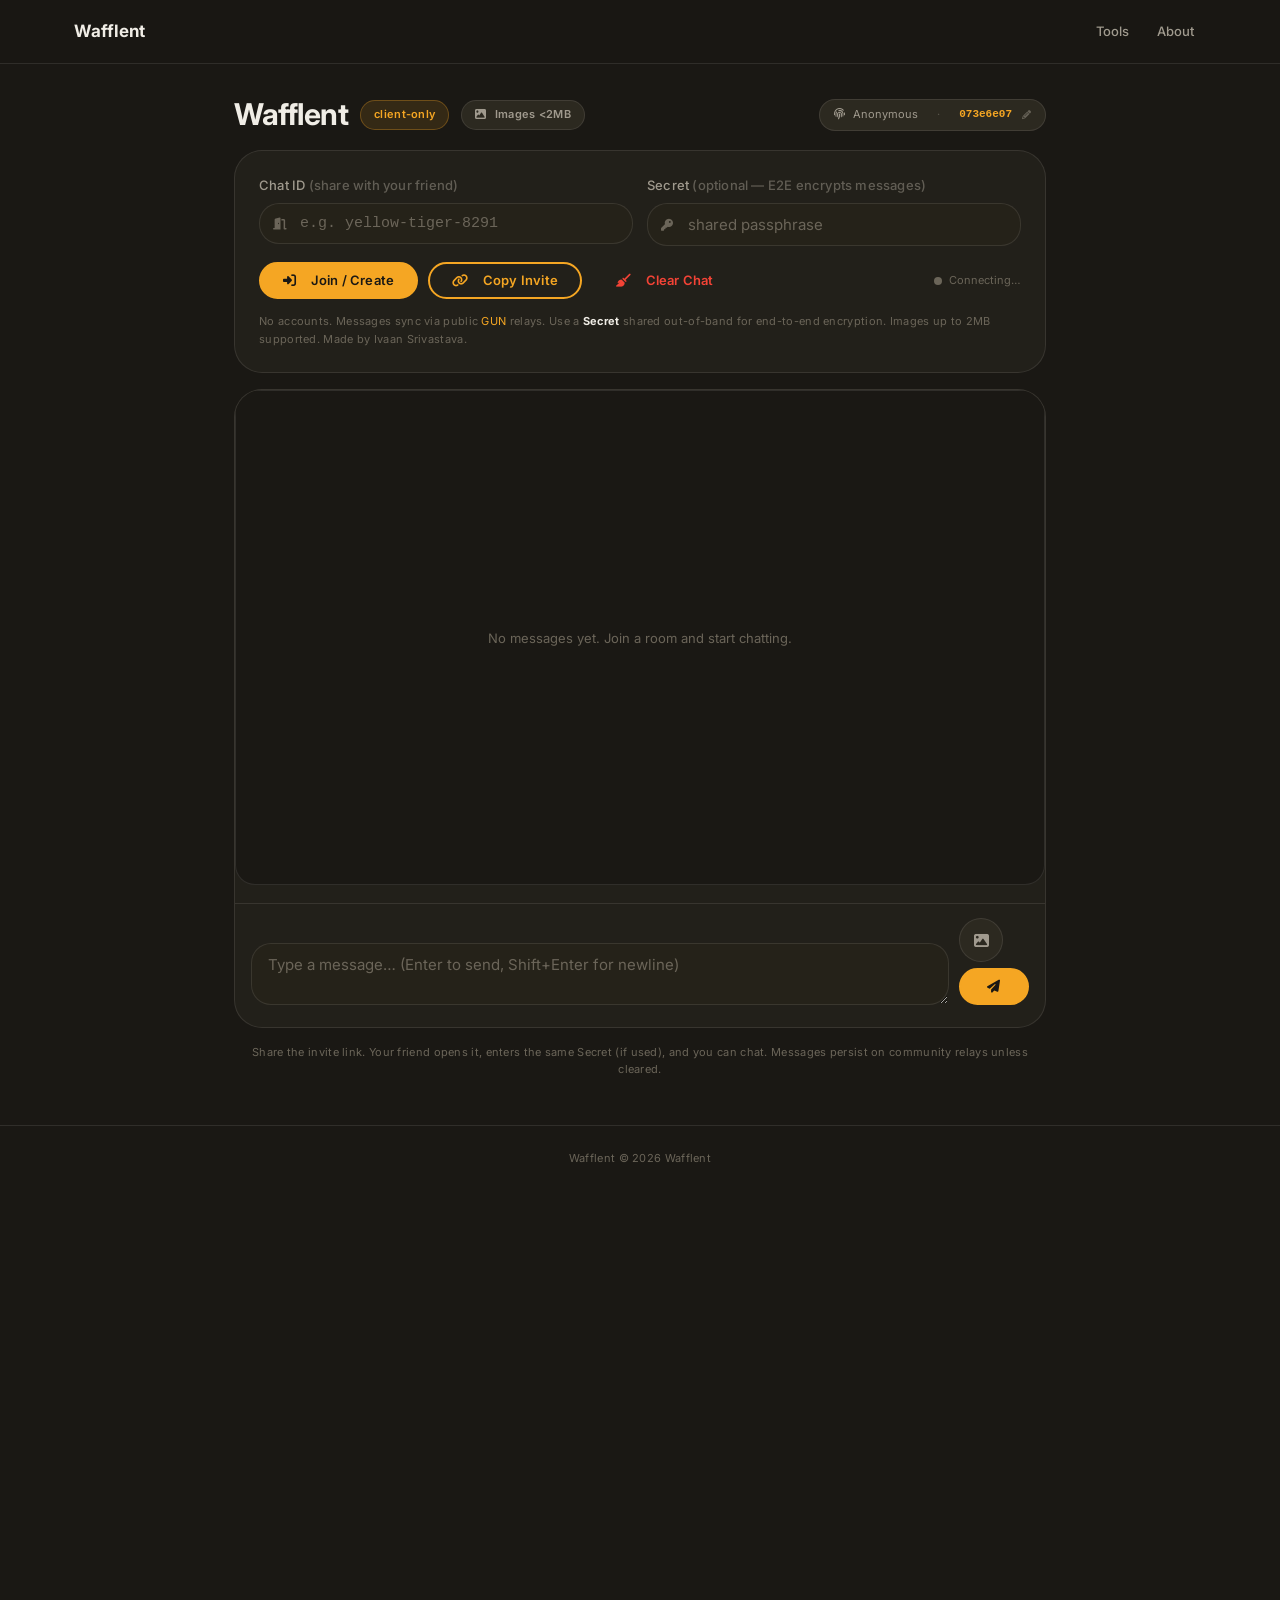
==== app/index.html @ 207e81fa "Wafflent base (ALPHA) 0.1" ====
<!DOCTYPE html>
<html lang="en">
<head>

  <meta charset="utf-8" />
  <meta name="viewport" content="width=device-width, initial-scale=1" />
  <link rel="icon" type="image/png" href="../..//assets/roundedlogo.gif">
  <title>Wafflent</title>
  <link rel="stylesheet" href="./styles.css">
  <link rel="stylesheet" href="https://cdnjs.cloudflare.com/ajax/libs/font-awesome/6.4.0/css/all.min.css">

  <style>
    .lcg-page { min-height: 100vh; display: flex; flex-direction: column; }

    /* ── Layout ── */
    .lcg-wrap {
      max-width: 860px;
      margin: 0 auto;
      padding: 32px 24px 48px;
      flex: 1;
      display: flex;
      flex-direction: column;
      gap: 16px;
    }

    /* ── Header ── */
    .lcg-header {
      display: flex;
      align-items: center;
      justify-content: space-between;
      flex-wrap: wrap;
      gap: 12px;
    }

    /* ── Device ID pill — clickable ── */
    .lcg-device-pill {
      display: inline-flex;
      align-items: center;
      gap: 8px;
      padding: 6px 14px;
      border-radius: var(--r-pill);
      background: var(--bg-elevated);
      border: 1.5px solid var(--border);
      font-size: var(--text-xs);
      color: var(--text-secondary);
      cursor: pointer;
      transition: border-color var(--dur-fast) var(--ease);
      user-select: none;
    }
    .lcg-device-pill:hover { border-color: var(--accent); color: var(--accent); }
    .lcg-device-pill .mono {
      font-family: 'JetBrains Mono', 'Fira Code', monospace;
      color: var(--accent);
      font-weight: 700;
    }

    /* ── Chat box ── */
    .lcg-chat {
      height: min(55vh, 520px);
      overflow-y: auto;
      padding: 16px;
      background: var(--bg-base);
      border-radius: var(--r-lg);
      border: 1px solid var(--border);
      scroll-behavior: smooth;
      display: flex;
      flex-direction: column;
      gap: 6px;
    }
    .lcg-chat:empty::before {
      content: 'No messages yet. Join a room and start chatting.';
      color: var(--text-tertiary);
      font-size: var(--text-sm);
      text-align: center;
      margin: auto;
    }

    /* ── Messages ── */
    .lcg-msg {
      max-width: 82%;
      padding: 10px 14px;
      border-radius: 18px;
      border: 1px solid transparent;
      word-break: break-word;
      animation: lcg-pop 150ms var(--ease-spring);
    }
    @keyframes lcg-pop {
      from { opacity: 0; transform: scale(0.94) translateY(4px); }
      to   { opacity: 1; transform: scale(1) translateY(0); }
    }
    .lcg-msg.me {
      background: var(--accent);
      color: var(--text-on-accent);
      margin-left: auto;
      border-bottom-right-radius: 5px;
    }
    .lcg-msg.them {
      background: var(--bg-elevated);
      border-color: var(--border);
      color: var(--text-primary);
      border-bottom-left-radius: 5px;
    }
    .lcg-msg.system {
      background: transparent;
      border-color: transparent;
      color: var(--text-tertiary);
      font-size: var(--text-xs);
      text-align: center;
      margin: 0 auto;
      padding: 2px 8px;
    }
    .lcg-msg-meta {
      font-size: 10px;
      margin-top: 4px;
      opacity: 0.65;
    }
    .lcg-msg.me .lcg-msg-meta { text-align: right; }

    /* ── Image message ── */
    .lcg-msg-img {
      max-width: 240px;
      border-radius: var(--r-md);
      display: block;
      margin-bottom: 4px;
      cursor: pointer;
    }

    /* ── Typing indicator ── */
    .lcg-typing {
      font-size: var(--text-xs);
      color: var(--text-tertiary);
      min-height: 18px;
      padding: 0 4px;
      transition: opacity var(--dur-fast);
    }

    /* ── Input bar ── */
    .lcg-inputbar {
      display: flex;
      gap: 10px;
      align-items: flex-end;
    }
    .lcg-inputbar textarea {
      min-height: 48px;
      max-height: 140px;
      resize: vertical;
      flex: 1;
    }
    .lcg-input-actions {
      display: flex;
      flex-direction: column;
      gap: 6px;
    }

    /* ── File attach button ── */
    .lcg-attach {
      width: 44px; height: 44px;
      border-radius: var(--r-pill);
      background: var(--bg-elevated);
      border: 1.5px solid var(--border);
      color: var(--text-secondary);
      display: flex; align-items: center; justify-content: center;
      cursor: pointer;
      transition: all var(--dur-fast) var(--ease);
      font-size: 15px;
      flex-shrink: 0;
    }
    .lcg-attach:hover { border-color: var(--accent); color: var(--accent); background: var(--accent-subtle); }

    /* ── Peer status dot ── */
    .lcg-peer-dot {
      width: 8px; height: 8px; border-radius: 50%;
      background: var(--text-tertiary);
      display: inline-block;
      transition: background var(--dur-mid) var(--ease);
      flex-shrink: 0;
    }
    .lcg-peer-dot.connected { background: var(--success); box-shadow: 0 0 6px rgba(76,175,80,0.5); }

    /* ── Row / grow helpers ── */
    .lcg-row { display: flex; gap: 14px; flex-wrap: wrap; }
    .lcg-grow { flex: 1 1 220px; }

    /* ── Toast ── */
    .lcg-toast {
      position: fixed;
      bottom: 24px; right: 24px;
      background: var(--bg-overlay);
      color: var(--text-primary);
      border: 1px solid var(--border);
      padding: 10px 18px;
      border-radius: var(--r-pill);
      font-size: var(--text-sm);
      font-weight: 500;
      box-shadow: var(--shadow-lg);
      z-index: 999;
      opacity: 0;
      transform: translateY(8px);
      transition: opacity var(--dur-mid) var(--ease), transform var(--dur-mid) var(--ease);
      pointer-events: none;
    }
    .lcg-toast.show { opacity: 1; transform: translateY(0); }

    /* ── Image lightbox ── */
    .lcg-lightbox {
      position: fixed; inset: 0;
      background: rgba(10,9,7,0.88);
      z-index: 300;
      display: none;
      align-items: center;
      justify-content: center;
      padding: 24px;
    }
    .lcg-lightbox.open { display: flex; }
    .lcg-lightbox img { max-width: 100%; max-height: 90vh; border-radius: var(--r-lg); }
    .lcg-lightbox-close {
      position: absolute; top: 20px; right: 20px;
      background: var(--bg-elevated); border: 1px solid var(--border);
      border-radius: 50%; width: 36px; height: 36px;
      color: var(--text-primary); font-size: 16px;
      display: flex; align-items: center; justify-content: center;
      cursor: pointer;
    }

    @media (max-width: 600px) {
      .lcg-row { flex-direction: column; }
      .lcg-inputbar { flex-direction: column; }
      .lcg-input-actions { flex-direction: row; }
    }
  </style>
</head>
<body>
<div class="lcg-page">

  <!-- ═══════════ NAVBAR ═══════════ -->
  <nav class="wf-navbar">
    <div class="wf-navbar-inner">
      <a href="../../index.html" class="wf-navbar-brand">
        <img src="../..//assets/roundedlogo.gif" alt="Wafflent" class="wf-navbar-favicon"
             onerror="this.style.display='none'">
        <span class="wf-navbar-name">Wafflent</span>
      </a>
      <nav class="wf-navbar-nav">
        <a href="../tools.html"    class="wf-navbar-link">Tools</a>
        <a href="../../index.html" class="wf-navbar-link">About</a>
      </nav>
    </div>
  </nav>

  <div class="lcg-wrap">

    <!-- ═══════════ HEADER ═══════════ -->
    <div class="lcg-header">
      <div style="display:flex; align-items:center; gap:12px; flex-wrap:wrap;">
        <h1 class="wf-h2" style="margin:0;">Wafflent</h1>
        <span class="wf-chip wf-chip-accent">client-only</span>
        <span class="wf-chip wf-chip-default"><i class="fas fa-image" style="margin-right:4px;"></i>Images &lt;2MB</span>
      </div>
      <!-- Device ID pill — click to rename -->
      <div class="lcg-device-pill" id="devicePill" title="Click to set your display name">
        <i class="fas fa-fingerprint"></i>
        <span id="deviceName">—</span>
        &nbsp;<span style="opacity:0.4;">·</span>&nbsp;
        <span class="mono" id="deviceIdShort"></span>
        <i class="fas fa-pencil" style="font-size:9px; margin-left:2px; opacity:0.5;"></i>
      </div>
    </div>

    <!-- ═══════════ ROOM CONFIG ═══════════ -->
    <div class="wf-card">
      <div class="lcg-row">
        <div class="lcg-grow wf-form-group">
          <label class="wf-label">Chat ID <span style="opacity:0.5;">(share with your friend)</span></label>
          <div class="wf-input-wrapper">
            <span class="wf-input-icon-left"><i class="fas fa-door-open" style="font-size:12px;"></i></span>
            <input id="room" class="wf-input has-icon-left" style="font-family:monospace;" placeholder="e.g. yellow-tiger-8291" />
          </div>
        </div>
        <div class="lcg-grow wf-form-group">
          <label class="wf-label">Secret <span style="opacity:0.5;">(optional — E2E encrypts messages)</span></label>
          <div class="wf-input-wrapper">
            <span class="wf-input-icon-left"><i class="fas fa-key" style="font-size:12px;"></i></span>
            <input id="secret" type="password" class="wf-input has-icon-left" placeholder="shared passphrase" />
          </div>
        </div>
      </div>

      <div style="display:flex; gap:10px; flex-wrap:wrap; align-items:center; margin-top:16px;">
        <button id="join"     class="wf-btn wf-btn-filled"><i class="fas fa-right-to-bracket"></i>&nbsp; Join / Create</button>
        <button id="copyLink" class="wf-btn wf-btn-outlined"><i class="fas fa-link"></i>&nbsp; Copy Invite</button>
        <button id="clearBtn" class="wf-btn wf-btn-ghost" style="color:var(--error);"><i class="fas fa-broom"></i>&nbsp; Clear Chat</button>
        <div style="display:flex; align-items:center; gap:7px; margin-left:auto; font-size:var(--text-xs); color:var(--text-tertiary);">
          <span class="lcg-peer-dot" id="peerDot"></span>
          <span id="peerStatus">Connecting…</span>
        </div>
      </div>

      <p class="wf-caption" style="margin-top:14px; line-height:1.6;">
        No accounts. Messages sync via public <a href="https://github.com/amark/gun" target="_blank">GUN</a> relays.
        Use a <strong style="color:var(--text-primary);">Secret</strong> shared out-of-band for end-to-end encryption.
        Images up to 2MB supported. Made by Ivaan Srivastava.
      </p>
    </div>

    <!-- ═══════════ CHAT ═══════════ -->
    <div class="wf-card" style="padding:0; overflow:hidden;">

      <!-- Chat area -->
      <div id="chat" class="lcg-chat"></div>

      <!-- Typing indicator -->
      <div class="lcg-typing" id="typingHint" style="padding: 4px 20px;"></div>

      <!-- Input -->
      <div style="padding:14px 16px; border-top:1px solid var(--border);">
        <div class="lcg-inputbar">
          <textarea id="text" class="wf-input" placeholder="Type a message… (Enter to send, Shift+Enter for newline)"></textarea>
          <div class="lcg-input-actions">
            <!-- Image attach -->
            <label class="lcg-attach" title="Send image (max 2MB)">
              <i class="fas fa-image"></i>
              <input type="file" id="fileInput" accept="image/*" style="display:none;">
            </label>
            <button id="send" class="wf-btn wf-btn-filled" style="width:70px;">
              <i class="fas fa-paper-plane"></i>
            </button>
          </div>
        </div>

        <div style="display:flex; justify-content:space-between; margin-top:8px; flex-wrap:wrap; gap:4px;">
          <span class="wf-caption" id="roomHint" style="color:var(--text-tertiary);"></span>
          <span class="wf-caption" id="encHint"  style="color:var(--accent);"></span>
        </div>
      </div>
    </div>

    <p class="wf-caption" style="text-align:center; color:var(--text-tertiary);">
      Share the invite link. Your friend opens it, enters the same Secret (if used), and you can chat.
      Messages persist on community relays unless cleared.
    </p>

  </div><!-- /wrap -->

  <!-- ═══════════ FOOTER ═══════════ -->
  <footer style="padding:24px 0; border-top:1px solid var(--border); text-align:center;">
    <div class="wf-container">
      <p class="wf-caption" style="color:var(--text-tertiary);">Wafflent © 2026 Wafflent</p>
    </div>
  </footer>

</div><!-- /lcg-page -->

<!-- Lightbox -->
<div class="lcg-lightbox" id="lightbox">
  <button class="lcg-lightbox-close" id="lightboxClose">✕</button>
  <img id="lightboxImg" src="" alt="Full size">
</div>

<!-- Toast -->
<div class="lcg-toast" id="toast"></div>

<!-- GUN -->
<script src="https://cdn.jsdelivr.net/npm/gun/gun.js"></script>
<script src="https://cdn.jsdelivr.net/npm/gun/sea.js"></script>
<script src="https://cdn.jsdelivr.net/npm/gun/axe.js"></script>
<script src="./script.js"></script>
</body>
</html>
---- app/styles.css ----
/* ============================================================
   Wafflent DESIGN SYSTEM — styles.css
   Language: Material You (Google) inspired, yellow-accented
   Default: Dark Mode
   File location: /styles.css (at root of project)
   ============================================================ */

@import url('https://fonts.googleapis.com/css2?family=Inter:wght@300;400;500;600;700;800&display=swap');

/* ─────────────────────────────────────────────
   DESIGN TOKENS & CSS VARIABLES
───────────────────────────────────────────── */
:root {
  /* Accent */
  --accent:         #F5A623;
  --accent-dim:     #c4841a;
  --accent-subtle:  rgba(245, 166, 35, 0.12);
  --accent-text:    #1A1814;

  /* Backgrounds */
  --bg-base:        #1A1814;
  --bg-surface:     #22201A;
  --bg-elevated:    #2C2920;
  --bg-overlay:     #35322A;
  --bg-input:       #252219;

  /* Text */
  --text-primary:   #F0EDE6;
  --text-secondary: #A09A8E;
  --text-tertiary:  #6B6559;
  --text-disabled:  #4A4540;
  --text-on-accent: #1A1814;

  /* Borders */
  --border:         rgba(240, 237, 230, 0.10);
  --border-focus:   #F5A623;
  --border-strong:  rgba(240, 237, 230, 0.20);

  /* Semantic */
  --success:        #4CAF50;
  --success-subtle: rgba(76, 175, 80, 0.12);
  --warning:        #FF9800;
  --warning-subtle: rgba(255, 152, 0, 0.12);
  --error:          #F44336;
  --error-subtle:   rgba(244, 67, 54, 0.12);
  --info:           #2196F3;
  --info-subtle:    rgba(33, 150, 243, 0.12);

  /* Radius */
  --r-xs:   4px;
  --r-sm:   8px;
  --r-md:   14px;
  --r-lg:   20px;
  --r-xl:   28px;
  --r-pill: 9999px;

  /* Spacing */
  --space-1:  4px;
  --space-2:  8px;
  --space-3:  12px;
  --space-4:  16px;
  --space-5:  20px;
  --space-6:  24px;
  --space-8:  32px;
  --space-10: 40px;
  --space-12: 48px;
  --space-16: 64px;

  /* Typography */
  --font:         'Inter', sans-serif;
  --text-xs:      11px;
  --text-sm:      13px;
  --text-base:    15px;
  --text-md:      17px;
  --text-lg:      20px;
  --text-xl:      24px;
  --text-2xl:     30px;
  --text-3xl:     38px;
  --text-4xl:     48px;

  /* Shadows */
  --shadow-sm:  0 1px 3px rgba(0,0,0,0.3), 0 1px 2px rgba(0,0,0,0.2);
  --shadow-md:  0 4px 12px rgba(0,0,0,0.35), 0 2px 4px rgba(0,0,0,0.2);
  --shadow-lg:  0 10px 30px rgba(0,0,0,0.4), 0 4px 8px rgba(0,0,0,0.2);
  --shadow-accent: 0 4px 20px rgba(245,166,35,0.25);

  /* Transitions */
  --ease:       cubic-bezier(0.2, 0, 0, 1);
  --ease-spring: cubic-bezier(0.34, 1.56, 0.64, 1);
  --dur-fast:   120ms;
  --dur-mid:    200ms;
  --dur-slow:   350ms;

  /* Navbar */
  --navbar-h:   64px;
}

/* ─────────────────────────────────────────────
   RESET & BASE
───────────────────────────────────────────── */
*, *::before, *::after {
  box-sizing: border-box;
  margin: 0;
  padding: 0;
}

html {
  scroll-behavior: smooth;
  -webkit-text-size-adjust: 100%;
}

body {
  font-family: var(--font);
  font-size: var(--text-base);
  line-height: 1.6;
  color: var(--text-primary);
  background-color: var(--bg-base);
  -webkit-font-smoothing: antialiased;
  -moz-osx-font-smoothing: grayscale;
  min-height: 100vh;
  margin: 0;
  padding: 0;
}

a {
  color: var(--accent);
  text-decoration: none;
  transition: color var(--dur-fast) var(--ease);
}
a:hover { color: var(--accent-dim); text-decoration: underline; }

img, svg { display: block; max-width: 100%; }

ul, ol { list-style: none; }

button, input, textarea, select {
  font-family: inherit;
  font-size: inherit;
}

::selection {
  background: var(--accent);
  color: var(--accent-text);
}

:focus-visible {
  outline: 2px solid var(--accent);
  outline-offset: 3px;
  border-radius: var(--r-sm);
}

/* Scrollbar */
::-webkit-scrollbar { width: 6px; height: 6px; }
::-webkit-scrollbar-track { background: var(--bg-surface); }
::-webkit-scrollbar-thumb { background: var(--bg-overlay); border-radius: var(--r-pill); }
::-webkit-scrollbar-thumb:hover { background: var(--text-tertiary); }

/* ─────────────────────────────────────────────
   TYPOGRAPHY
───────────────────────────────────────────── */
.wf-display {
  font-size: var(--text-4xl);
  font-weight: 800;
  line-height: 1.1;
  letter-spacing: -1.5px;
  color: var(--text-primary);
}
.wf-h1 {
  font-size: var(--text-3xl);
  font-weight: 700;
  line-height: 1.2;
  letter-spacing: -1px;
}
.wf-h2 {
  font-size: var(--text-2xl);
  font-weight: 700;
  line-height: 1.25;
  letter-spacing: -0.5px;
}
.wf-h3 {
  font-size: var(--text-xl);
  font-weight: 600;
  line-height: 1.3;
}
.wf-h4 {
  font-size: var(--text-lg);
  font-weight: 600;
  line-height: 1.4;
}
.wf-h5 {
  font-size: var(--text-md);
  font-weight: 600;
  line-height: 1.4;
}
.wf-body-lg { font-size: var(--text-md); line-height: 1.65; color: var(--text-secondary); }
.wf-body    { font-size: var(--text-base); line-height: 1.6; color: var(--text-secondary); }
.wf-body-sm { font-size: var(--text-sm); line-height: 1.55; color: var(--text-secondary); }
.wf-caption { font-size: var(--text-xs); line-height: 1.5; color: var(--text-tertiary); letter-spacing: 0.3px; }
.wf-label   { font-size: var(--text-sm); font-weight: 500; letter-spacing: 0.3px; color: var(--text-secondary); }
.wf-overline {
  font-size: var(--text-xs);
  font-weight: 700;
  letter-spacing: 1.5px;
  text-transform: uppercase;
  color: var(--accent);
}
.wf-accent-text { color: var(--accent); }
.wf-muted { color: var(--text-tertiary); }
.wf-strong { font-weight: 700; }

/* ─────────────────────────────────────────────
   LAYOUT UTILITIES
───────────────────────────────────────────── */
.wf-container {
  width: 100%;
  max-width: 1180px;
  margin: 0 auto;
  padding: 0 var(--space-6);
}
.wf-section {
  padding: var(--space-16) 0;
}
.wf-row {
  display: flex;
  flex-wrap: wrap;
  gap: var(--space-4);
  align-items: center;
}
.wf-col { display: flex; flex-direction: column; gap: var(--space-4); }
.wf-center { display: flex; align-items: center; justify-content: center; }
.wf-between { display: flex; align-items: center; justify-content: space-between; }
.wf-stack { display: flex; flex-direction: column; gap: var(--space-3); }
.wf-grid-2 { display: grid; grid-template-columns: repeat(2, 1fr); gap: var(--space-4); }
.wf-grid-3 { display: grid; grid-template-columns: repeat(3, 1fr); gap: var(--space-4); }
.wf-grid-4 { display: grid; grid-template-columns: repeat(4, 1fr); gap: var(--space-4); }
@media (max-width: 900px) {
  .wf-grid-3, .wf-grid-4 { grid-template-columns: repeat(2, 1fr); }
}
@media (max-width: 600px) {
  .wf-grid-2, .wf-grid-3, .wf-grid-4 { grid-template-columns: 1fr; }
}

/* ─────────────────────────────────────────────
   NAVBAR
───────────────────────────────────────────── */
.wf-navbar {
  position: sticky;
  top: 0;
  z-index: 100;
  height: var(--navbar-h);
  background: rgba(26, 24, 20, 0.92);
  backdrop-filter: blur(12px);
  -webkit-backdrop-filter: blur(12px);
  border-bottom: 1px solid var(--border);
  display: flex;
  align-items: center;
}

.wf-navbar-inner {
  display: flex;
  align-items: center;
  justify-content: space-between;
  width: 100%;
  max-width: 1180px;
  margin: 0 auto;
  padding: 0 var(--space-6);
}

.wf-navbar-brand {
  display: flex;
  align-items: center;
  gap: var(--space-3);
  text-decoration: none !important;
}

.wf-navbar-favicon {
  width: 32px;
  height: 32px;
  border-radius: var(--r-sm);
  object-fit: contain;
}

.wf-navbar-name {
  font-size: var(--text-md);
  font-weight: 700;
  color: var(--text-primary);
  display: flex;
  align-items: baseline;
  gap: 6px;
  white-space: nowrap;
}

.wf-navbar-name .wf-brand-ds {
  font-size: var(--text-xs);
  font-weight: 600;
  letter-spacing: 0.5px;
  color: var(--accent);
  background: var(--accent-subtle);
  border: 1px solid rgba(245,166,35,0.25);
  border-radius: var(--r-xs);
  padding: 1px 5px;
  cursor: default;
  position: relative;
}
.wf-navbar-name .wf-brand-ds::after {
  content: "Design System";
  position: absolute;
  bottom: calc(100% + 6px);
  left: 50%;
  transform: translateX(-50%);
  background: var(--bg-overlay);
  color: var(--text-primary);
  font-size: var(--text-xs);
  font-weight: 500;
  white-space: nowrap;
  padding: 4px 10px;
  border-radius: var(--r-sm);
  border: 1px solid var(--border);
  opacity: 0;
  pointer-events: none;
  transition: opacity var(--dur-fast) var(--ease), transform var(--dur-fast) var(--ease);
  transform: translateX(-50%) translateY(4px);
  box-shadow: var(--shadow-md);
}
.wf-navbar-name .wf-brand-ds:hover::after {
  opacity: 1;
  transform: translateX(-50%) translateY(0);
}

.wf-navbar-nav {
  display: flex;
  align-items: center;
  gap: var(--space-1);
}

.wf-navbar-link {
  padding: var(--space-2) var(--space-3);
  border-radius: var(--r-pill);
  font-size: var(--text-sm);
  font-weight: 500;
  color: var(--text-secondary);
  text-decoration: none !important;
  transition: all var(--dur-fast) var(--ease);
  position: relative;
}
.wf-navbar-link:hover {
  color: var(--text-primary);
  background: var(--bg-elevated);
}
.wf-navbar-link.active {
  color: var(--accent);
  background: var(--accent-subtle);
}

.wf-navbar-actions {
  display: flex;
  align-items: center;
  gap: var(--space-2);
}

/* Hamburger (mobile) */
.wf-navbar-hamburger {
  display: none;
  flex-direction: column;
  gap: 5px;
  cursor: pointer;
  padding: var(--space-2);
  border-radius: var(--r-sm);
  background: none;
  border: none;
}
.wf-navbar-hamburger span {
  display: block;
  width: 22px;
  height: 2px;
  border-radius: var(--r-pill);
  background: var(--text-primary);
  transition: all var(--dur-mid) var(--ease);
}
@media (max-width: 768px) {
  .wf-navbar-hamburger { display: flex; }
  .wf-navbar-nav { display: none; }
  .wf-navbar-nav.open {
    display: flex;
    flex-direction: column;
    position: absolute;
    top: var(--navbar-h);
    left: 0; right: 0;
    background: var(--bg-surface);
    border-bottom: 1px solid var(--border);
    padding: var(--space-4) var(--space-6);
    gap: var(--space-1);
  }
}

/* ─────────────────────────────────────────────
   BUTTONS
───────────────────────────────────────────── */
.wf-btn {
  display: inline-flex;
  align-items: center;
  justify-content: center;
  gap: var(--space-2);
  font-family: var(--font);
  font-weight: 600;
  font-size: var(--text-sm);
  line-height: 1;
  letter-spacing: 0.2px;
  cursor: pointer;
  border: 2px solid transparent;
  text-decoration: none !important;
  white-space: nowrap;
  user-select: none;
  transition:
    background var(--dur-fast) var(--ease),
    border-color var(--dur-fast) var(--ease),
    color var(--dur-fast) var(--ease),
    transform var(--dur-fast) var(--ease),
    box-shadow var(--dur-fast) var(--ease);
}

/* Pill shape */
.wf-btn {
  border-radius: var(--r-pill);
  padding: 10px 22px;
}

/* Active (press) — scale down slightly */
.wf-btn:active {
  transform: scale(0.96);
}

/* Sizes */
.wf-btn-sm  { padding: 7px 16px; font-size: var(--text-xs); }
.wf-btn-lg  { padding: 13px 28px; font-size: var(--text-md); }
.wf-btn-xl  { padding: 16px 36px; font-size: var(--text-lg); }

/* ── Filled (Primary) */
.wf-btn-filled {
  background: var(--accent);
  color: var(--text-on-accent);
  border-color: var(--accent);
}
.wf-btn-filled:hover {
  background: transparent;
  color: var(--accent);
  border-color: var(--accent);
  box-shadow: none;
}

/* ── Outlined */
.wf-btn-outlined {
  background: transparent;
  color: var(--accent);
  border-color: var(--accent);
}
.wf-btn-outlined:hover {
  background: var(--accent);
  color: var(--text-on-accent);
  border-color: var(--accent);
}

/* ── Ghost / Text */
.wf-btn-ghost {
  background: transparent;
  color: var(--text-secondary);
  border-color: transparent;
}
.wf-btn-ghost:hover {
  background: var(--bg-elevated);
  color: var(--text-primary);
}

/* ── Tonal */
.wf-btn-tonal {
  background: var(--accent-subtle);
  color: var(--accent);
  border-color: transparent;
}
.wf-btn-tonal:hover {
  background: var(--accent);
  color: var(--text-on-accent);
  border-color: var(--accent);
}

/* ── Danger */
.wf-btn-danger {
  background: var(--error);
  color: #fff;
  border-color: var(--error);
}
.wf-btn-danger:hover {
  background: transparent;
  color: var(--error);
  border-color: var(--error);
}

/* ── Icon Button (circular) */
.wf-btn-icon {
  border-radius: 50%;
  width: 44px;
  height: 44px;
  padding: 0;
  background: var(--bg-elevated);
  color: var(--text-primary);
  border-color: var(--border);
  font-size: var(--text-lg);
}
.wf-btn-icon:hover {
  background: var(--accent);
  color: var(--text-on-accent);
  border-color: var(--accent);
}
.wf-btn-icon.sm { width: 34px; height: 34px; font-size: var(--text-base); }
.wf-btn-icon.lg { width: 54px; height: 54px; font-size: var(--text-xl); }

/* ── FAB */
.wf-fab {
  border-radius: 50%;
  width: 56px;
  height: 56px;
  padding: 0;
  background: var(--accent);
  color: var(--text-on-accent);
  border: none;
  font-size: var(--text-xl);
  box-shadow: var(--shadow-accent);
  position: fixed;
  bottom: var(--space-8);
  right: var(--space-8);
  z-index: 90;
  cursor: pointer;
  transition: transform var(--dur-fast) var(--ease), box-shadow var(--dur-fast) var(--ease);
}
.wf-fab:hover { box-shadow: 0 6px 28px rgba(245,166,35,0.4); }
.wf-fab:active { transform: scale(0.94); }

/* ── Pill FAB (Floating Pill Button) */
.wf-pill-fab {
  display: inline-flex;
  align-items: center;
  justify-content: center;
  gap: var(--space-1);
  padding: 14px 28px;
  background: var(--accent);
  color: var(--text-on-accent);
  border: none;
  border-radius: var(--r-pill);
  font-size: var(--text-base);
  font-family: var(--font);
  box-shadow: var(--shadow-accent);
  position: fixed;
  bottom: var(--space-6);
  left: 50%;
  transform: translateX(-50%);
  z-index: 90;
  cursor: pointer;
  transition: transform var(--dur-fast) var(--ease), box-shadow var(--dur-fast) var(--ease);
}
.wf-pill-fab:hover { 
  box-shadow: 0 6px 28px rgba(245,166,35,0.4); 
  transform: translateX(-50%) translateY(-2px);
}
.wf-pill-fab:active { transform: translateX(-50%) scale(0.96); }

/* Disabled state */
.wf-btn:disabled,
.wf-btn[aria-disabled="true"] {
  opacity: 0.38;
  cursor: not-allowed;
  pointer-events: none;
}

/* Button with loading spinner */
.wf-btn-loading {
  position: relative;
  pointer-events: none;
}
.wf-btn-loading::after {
  content: '';
  width: 14px;
  height: 14px;
  border: 2px solid currentColor;
  border-top-color: transparent;
  border-radius: 50%;
  animation: wf-spin 0.6s linear infinite;
  margin-left: var(--space-2);
}
@keyframes wf-spin { to { transform: rotate(360deg); } }

/* ─────────────────────────────────────────────
   INPUTS & FORMS
───────────────────────────────────────────── */
.wf-form-group {
  display: flex;
  flex-direction: column;
  gap: var(--space-2);
}

.wf-label {
  font-size: var(--text-sm);
  font-weight: 500;
  color: var(--text-secondary);
  letter-spacing: 0.2px;
}
.wf-label .required {
  color: var(--error);
  margin-left: 3px;
}

.wf-input,
.wf-textarea,
.wf-select {
  width: 100%;
  background: var(--bg-input);
  color: var(--text-primary);
  border: 1.5px solid var(--border);
  border-radius: var(--r-lg);
  padding: 11px 16px;
  font-size: var(--text-base);
  font-family: var(--font);
  transition:
    border-color var(--dur-fast) var(--ease),
    background var(--dur-fast) var(--ease),
    box-shadow var(--dur-fast) var(--ease);
  outline: none;
  appearance: none;
  -webkit-appearance: none;
}

.wf-input::placeholder,
.wf-textarea::placeholder {
  color: var(--text-tertiary);
}

.wf-input:hover,
.wf-textarea:hover,
.wf-select:hover {
  border-color: var(--border-strong);
  background: var(--bg-elevated);
}

.wf-input:focus,
.wf-textarea:focus,
.wf-select:focus {
  border-color: var(--accent);
  background: var(--bg-elevated);
  box-shadow: 0 0 0 3px rgba(245,166,35,0.15);
}

.wf-input.error,
.wf-textarea.error,
.wf-select.error {
  border-color: var(--error);
  box-shadow: 0 0 0 3px rgba(244,67,54,0.12);
}

.wf-input.success,
.wf-textarea.success,
.wf-select.success {
  border-color: var(--success);
  box-shadow: 0 0 0 3px rgba(76,175,80,0.12);
}

.wf-textarea {
  resize: vertical;
  min-height: 100px;
  line-height: 1.6;
  border-radius: var(--r-md);
}

/* Input with icon */
.wf-input-wrapper {
  position: relative;
}
.wf-input-icon-left,
.wf-input-icon-right {
  position: absolute;
  top: 50%;
  transform: translateY(-50%);
  color: var(--text-tertiary);
  pointer-events: none;
  font-size: 16px;
  display: flex;
  align-items: center;
}
.wf-input-icon-left  { left: 14px; }
.wf-input-icon-right { right: 14px; }
.wf-input-wrapper .wf-input.has-icon-left  { padding-left: 40px; }
.wf-input-wrapper .wf-input.has-icon-right { padding-right: 40px; }

/* Select */
.wf-select-wrapper {
  position: relative;
}
.wf-select-wrapper::after {
  content: '';
  position: absolute;
  right: 16px;
  top: 50%;
  transform: translateY(-50%);
  width: 8px;
  height: 8px;
  border-right: 2px solid var(--text-tertiary);
  border-bottom: 2px solid var(--text-tertiary);
  transform: translateY(-65%) rotate(45deg);
  pointer-events: none;
}
.wf-select { padding-right: 40px; cursor: pointer; }
.wf-select option { background: var(--bg-elevated); color: var(--text-primary); }

/* Helper & error text */
.wf-helper {
  font-size: var(--text-xs);
  color: var(--text-tertiary);
  margin-top: 2px;
}
.wf-helper.error  { color: var(--error); }
.wf-helper.success { color: var(--success); }

/* Input sizes */
.wf-input-sm { padding: 7px 12px; font-size: var(--text-sm); border-radius: var(--r-md); }
.wf-input-lg { padding: 14px 20px; font-size: var(--text-md); }

/* ─── Checkbox ─── */
.wf-checkbox-group,
.wf-radio-group {
  display: flex;
  flex-direction: column;
  gap: var(--space-3);
}

.wf-checkbox-label,
.wf-radio-label {
  display: flex;
  align-items: center;
  gap: var(--space-3);
  cursor: pointer;
  font-size: var(--text-sm);
  color: var(--text-primary);
  user-select: none;
}

.wf-checkbox,
.wf-radio-input {
  appearance: none;
  -webkit-appearance: none;
  width: 20px;
  height: 20px;
  min-width: 20px;
  border: 2px solid var(--border-strong);
  background: var(--bg-input);
  cursor: pointer;
  transition: all var(--dur-fast) var(--ease);
  display: grid;
  place-items: center;
  flex-shrink: 0;
}

.wf-checkbox {
  border-radius: var(--r-sm);
}
.wf-checkbox:checked {
  background: var(--accent);
  border-color: var(--accent);
}
.wf-checkbox:checked::after {
  content: '';
  display: block;
  width: 5px;
  height: 9px;
  border-right: 2px solid var(--text-on-accent);
  border-bottom: 2px solid var(--text-on-accent);
  transform: rotate(45deg) translate(-1px, -1px);
}
.wf-checkbox:hover  { border-color: var(--accent); }
.wf-checkbox:focus-visible { box-shadow: 0 0 0 3px rgba(245,166,35,0.2); outline: none; }

.wf-radio-input {
  border-radius: 50%;
}
.wf-radio-input:checked {
  border-color: var(--accent);
  background: var(--bg-input);
}
.wf-radio-input:checked::after {
  content: '';
  display: block;
  width: 9px;
  height: 9px;
  background: var(--accent);
  border-radius: 50%;
}
.wf-radio-input:hover { border-color: var(--accent); }
.wf-radio-input:focus-visible { box-shadow: 0 0 0 3px rgba(245,166,35,0.2); outline: none; }

/* ─── Toggle Switch ─── */
.wf-toggle-label {
  display: flex;
  align-items: center;
  gap: var(--space-3);
  cursor: pointer;
  font-size: var(--text-sm);
  color: var(--text-primary);
  user-select: none;
}
.wf-toggle {
  appearance: none;
  -webkit-appearance: none;
  width: 46px;
  height: 26px;
  background: var(--bg-overlay);
  border: 2px solid var(--border-strong);
  border-radius: var(--r-pill);
  cursor: pointer;
  position: relative;
  transition: background var(--dur-mid) var(--ease), border-color var(--dur-mid) var(--ease);
  flex-shrink: 0;
}
.wf-toggle::after {
  content: '';
  position: absolute;
  top: 2px;
  left: 2px;
  width: 18px;
  height: 18px;
  border-radius: 50%;
  background: var(--text-tertiary);
  transition: transform var(--dur-mid) var(--ease-spring), background var(--dur-mid) var(--ease);
}
.wf-toggle:checked {
  background: var(--accent);
  border-color: var(--accent);
}
.wf-toggle:checked::after {
  transform: translateX(20px);
  background: var(--text-on-accent);
}
.wf-toggle:focus-visible { box-shadow: 0 0 0 3px rgba(245,166,35,0.2); outline: none; }

/* ─── Range Slider ─── */
.wf-range {
  appearance: none;
  -webkit-appearance: none;
  width: 100%;
  height: 4px;
  background: var(--bg-overlay);
  border-radius: var(--r-pill);
  outline: none;
  cursor: pointer;
  border: none;
}
.wf-range::-webkit-slider-thumb {
  appearance: none;
  width: 20px;
  height: 20px;
  background: var(--accent);
  border-radius: 50%;
  cursor: pointer;
  box-shadow: 0 2px 8px rgba(245,166,35,0.4);
  transition: transform var(--dur-fast) var(--ease);
}
.wf-range::-webkit-slider-thumb:hover { transform: scale(1.2); }
.wf-range::-moz-range-thumb {
  width: 20px;
  height: 20px;
  background: var(--accent);
  border-radius: 50%;
  cursor: pointer;
  border: none;
}

/* ─── Search Input ─── */
.wf-search {
  background: var(--bg-surface);
  border-color: var(--border);
  border-radius: var(--r-pill);
  padding-left: 42px;
}

/* ─────────────────────────────────────────────
   CARDS
───────────────────────────────────────────── */
.wf-card {
  background: var(--bg-surface);
  border: 1px solid var(--border);
  border-radius: var(--r-xl);
  padding: var(--space-6);
  transition: border-color var(--dur-mid) var(--ease), transform var(--dur-mid) var(--ease), box-shadow var(--dur-mid) var(--ease);
}
.wf-card-hover:hover {
  border-color: rgba(245,166,35,0.3);
  transform: translateY(-2px);
  box-shadow: var(--shadow-md);
}
.wf-card-accent {
  border-color: rgba(245,166,35,0.3);
  background: linear-gradient(135deg, var(--bg-surface), rgba(245,166,35,0.04));
}
.wf-card-header {
  display: flex;
  align-items: flex-start;
  justify-content: space-between;
  margin-bottom: var(--space-4);
  gap: var(--space-4);
}
.wf-card-title {
  font-size: var(--text-lg);
  font-weight: 700;
  color: var(--text-primary);
  margin-bottom: var(--space-1);
}
.wf-card-subtitle {
  font-size: var(--text-sm);
  color: var(--text-tertiary);
}
.wf-card-body {
  color: var(--text-secondary);
  font-size: var(--text-base);
  line-height: 1.65;
}
.wf-card-footer {
  display: flex;
  align-items: center;
  justify-content: flex-end;
  gap: var(--space-3);
  margin-top: var(--space-5);
  padding-top: var(--space-4);
  border-top: 1px solid var(--border);
}
.wf-card-media {
  border-radius: var(--r-lg);
  overflow: hidden;
  margin-bottom: var(--space-4);
  background: var(--bg-overlay);
  aspect-ratio: 16/9;
  display: flex;
  align-items: center;
  justify-content: center;
  color: var(--text-tertiary);
  font-size: var(--text-sm);
}

/* Flat / tonal card */
.wf-card-flat {
  background: var(--bg-elevated);
  border-color: transparent;
}

/* ─────────────────────────────────────────────
   CHIPS & BADGES
───────────────────────────────────────────── */
.wf-chip {
  display: inline-flex;
  align-items: center;
  gap: var(--space-1);
  padding: 5px 13px;
  border-radius: var(--r-pill);
  font-size: var(--text-xs);
  font-weight: 600;
  letter-spacing: 0.3px;
  border: 1.5px solid transparent;
  cursor: default;
  user-select: none;
  transition: all var(--dur-fast) var(--ease);
}
.wf-chip-default  { background: var(--bg-elevated); color: var(--text-secondary); border-color: var(--border); }
.wf-chip-accent   { background: var(--accent-subtle); color: var(--accent); border-color: rgba(245,166,35,0.3); }
.wf-chip-success  { background: var(--success-subtle); color: var(--success); border-color: rgba(76,175,80,0.3); }
.wf-chip-warning  { background: var(--warning-subtle); color: var(--warning); border-color: rgba(255,152,0,0.3); }
.wf-chip-error    { background: var(--error-subtle); color: var(--error); border-color: rgba(244,67,54,0.3); }
.wf-chip-info     { background: var(--info-subtle); color: var(--info); border-color: rgba(33,150,243,0.3); }
.wf-chip-clickable { cursor: pointer; }
.wf-chip-clickable:hover { filter: brightness(1.1); transform: scale(1.02); }

/* Close button in chip */
.wf-chip-close {
  display: inline-flex;
  align-items: center;
  justify-content: center;
  width: 14px;
  height: 14px;
  border-radius: 50%;
  background: rgba(255,255,255,0.15);
  margin-left: 2px;
  font-size: 9px;
  cursor: pointer;
  transition: background var(--dur-fast) var(--ease);
}
.wf-chip-close:hover { background: rgba(255,255,255,0.3); }

/* Badge */
.wf-badge {
  display: inline-flex;
  align-items: center;
  justify-content: center;
  min-width: 20px;
  height: 20px;
  padding: 0 6px;
  border-radius: var(--r-pill);
  font-size: 10px;
  font-weight: 700;
  line-height: 1;
}
.wf-badge-accent  { background: var(--accent); color: var(--text-on-accent); }
.wf-badge-error   { background: var(--error); color: #fff; }
.wf-badge-success { background: var(--success); color: #fff; }
.wf-badge-dot {
  width: 8px;
  height: 8px;
  min-width: 8px;
  padding: 0;
  border-radius: 50%;
}

/* Badge on element */
.wf-badge-wrapper {
  position: relative;
  display: inline-flex;
}
.wf-badge-wrapper .wf-badge {
  position: absolute;
  top: -6px;
  right: -8px;
}

/* ─────────────────────────────────────────────
   ALERTS & NOTIFICATIONS
───────────────────────────────────────────── */
.wf-alert {
  display: flex;
  align-items: flex-start;
  gap: var(--space-3);
  padding: var(--space-4) var(--space-5);
  border-radius: var(--r-lg);
  border: 1.5px solid transparent;
  font-size: var(--text-sm);
  line-height: 1.55;
}
.wf-alert-icon  { font-size: 18px; flex-shrink: 0; margin-top: 1px; }
.wf-alert-body  { flex: 1; }
.wf-alert-title { font-weight: 600; margin-bottom: 2px; }
.wf-alert-close { margin-left: auto; cursor: pointer; opacity: 0.6; flex-shrink: 0; font-size: 16px; transition: opacity var(--dur-fast) var(--ease); }
.wf-alert-close:hover { opacity: 1; }

.wf-alert-accent  { background: var(--accent-subtle); border-color: rgba(245,166,35,0.3); color: var(--accent); }
.wf-alert-success { background: var(--success-subtle); border-color: rgba(76,175,80,0.3); color: var(--success); }
.wf-alert-warning { background: var(--warning-subtle); border-color: rgba(255,152,0,0.3); color: var(--warning); }
.wf-alert-error   { background: var(--error-subtle); border-color: rgba(244,67,54,0.3); color: var(--error); }
.wf-alert-info    { background: var(--info-subtle); border-color: rgba(33,150,243,0.3); color: var(--info); }
.wf-alert-neutral { background: var(--bg-elevated); border-color: var(--border); color: var(--text-secondary); }

/* Snackbar / Toast */
.wf-snackbar {
  display: inline-flex;
  align-items: center;
  gap: var(--space-3);
  background: var(--bg-overlay);
  color: var(--text-primary);
  border: 1px solid var(--border);
  padding: 12px 18px;
  border-radius: var(--r-pill);
  font-size: var(--text-sm);
  font-weight: 500;
  box-shadow: var(--shadow-lg);
  max-width: 380px;
}
.wf-snackbar-action {
  color: var(--accent);
  font-weight: 700;
  cursor: pointer;
  margin-left: var(--space-2);
  white-space: nowrap;
}

/* ─────────────────────────────────────────────
   MODAL / DIALOG
───────────────────────────────────────────── */
.wf-modal-backdrop {
  position: fixed;
  inset: 0;
  background: rgba(10, 9, 7, 0.75);
  z-index: 200;
  display: flex;
  align-items: center;
  justify-content: center;
  padding: var(--space-6);
  animation: wf-fade-in var(--dur-mid) var(--ease);
}
@keyframes wf-fade-in { from { opacity: 0; } to { opacity: 1; } }

.wf-modal {
  background: var(--bg-surface);
  border: 1px solid var(--border);
  border-radius: var(--r-xl);
  padding: var(--space-8);
  width: 100%;
  max-width: 500px;
  box-shadow: var(--shadow-lg);
  animation: wf-slide-up var(--dur-slow) var(--ease-spring);
}
@keyframes wf-slide-up { from { transform: translateY(30px); opacity: 0; } to { transform: translateY(0); opacity: 1; } }

.wf-modal-header {
  display: flex;
  align-items: center;
  justify-content: space-between;
  margin-bottom: var(--space-5);
}
.wf-modal-title { font-size: var(--text-xl); font-weight: 700; color: var(--text-primary); }
.wf-modal-close {
  width: 32px;
  height: 32px;
  border-radius: 50%;
  display: flex;
  align-items: center;
  justify-content: center;
  background: var(--bg-elevated);
  border: none;
  cursor: pointer;
  color: var(--text-secondary);
  font-size: 16px;
  transition: background var(--dur-fast) var(--ease), color var(--dur-fast) var(--ease);
}
.wf-modal-close:hover { background: var(--error-subtle); color: var(--error); }
.wf-modal-body { color: var(--text-secondary); font-size: var(--text-base); line-height: 1.65; }
.wf-modal-footer {
  display: flex;
  align-items: center;
  justify-content: flex-end;
  gap: var(--space-3);
  margin-top: var(--space-6);
  padding-top: var(--space-5);
  border-top: 1px solid var(--border);
}

/* ─────────────────────────────────────────────
   APP LAYOUT
───────────────────────────────────────────── */
.app-container {
  min-height: 100vh;
  background: var(--bg-app);
  display: flex;
  flex-direction: column;
  margin: 0;
  padding: 0;
  border-radius: 0;
}

.chat-app {
  flex: 1;
  display: flex;
  height: 100vh;
  overflow: hidden;
  margin: 0;
  border-radius: 0;
}
.wf-tabs::-webkit-scrollbar { display: none; }

.wf-tab {
  padding: var(--space-3) var(--space-4);
  font-size: var(--text-sm);
  font-weight: 500;
  color: var(--text-tertiary);
  cursor: pointer;
  border: none;
  background: none;
  border-bottom: 2px solid transparent;
  margin-bottom: -1.5px;
  transition: all var(--dur-fast) var(--ease);
  white-space: nowrap;
  border-radius: var(--r-sm) var(--r-sm) 0 0;
}
.wf-tab:hover { color: var(--text-primary); background: var(--bg-elevated); }
.wf-tab.active {
  color: var(--accent);
  border-bottom-color: var(--accent);
  font-weight: 600;
}

/* Pill tabs */
.wf-tabs-pill {
  border-bottom: none;
  background: var(--bg-elevated);
  border-radius: var(--r-pill);
  padding: 4px;
  display: inline-flex;
}
.wf-tabs-pill .wf-tab {
  border-radius: var(--r-pill);
  border-bottom: none;
  margin-bottom: 0;
  padding: 6px 16px;
}
.wf-tabs-pill .wf-tab.active {
  background: var(--accent);
  color: var(--text-on-accent);
  border-bottom-color: transparent;
}

/* ─────────────────────────────────────────────
   BREADCRUMBS
───────────────────────────────────────────── */
.wf-breadcrumb {
  display: flex;
  align-items: center;
  gap: var(--space-2);
  font-size: var(--text-sm);
  color: var(--text-tertiary);
  flex-wrap: wrap;
}
.wf-breadcrumb-item { color: var(--text-tertiary); transition: color var(--dur-fast) var(--ease); }
.wf-breadcrumb-item:hover { color: var(--accent); }
.wf-breadcrumb-item.active { color: var(--text-primary); font-weight: 500; }
.wf-breadcrumb-sep { color: var(--text-tertiary); opacity: 0.4; }

/* ─────────────────────────────────────────────
   TABLES
───────────────────────────────────────────── */
.wf-table-wrapper {
  border-radius: var(--r-xl);
  border: 1px solid var(--border);
  overflow: hidden;
  overflow-x: auto;
}
.wf-table {
  width: 100%;
  border-collapse: collapse;
  font-size: var(--text-sm);
}
.wf-table thead {
  background: var(--bg-elevated);
}
.wf-table th {
  padding: 13px var(--space-5);
  text-align: left;
  font-weight: 600;
  font-size: var(--text-xs);
  letter-spacing: 0.6px;
  text-transform: uppercase;
  color: var(--text-tertiary);
  white-space: nowrap;
  border-bottom: 1px solid var(--border);
}
.wf-table td {
  padding: 14px var(--space-5);
  color: var(--text-secondary);
  border-bottom: 1px solid var(--border);
  vertical-align: middle;
}
.wf-table tbody tr:last-child td { border-bottom: none; }
.wf-table tbody tr {
  transition: background var(--dur-fast) var(--ease);
}
.wf-table tbody tr:hover {
  background: var(--bg-elevated);
}
.wf-table-striped tbody tr:nth-child(even) {
  background: var(--bg-elevated);
}

/* ─────────────────────────────────────────────
   AVATAR
───────────────────────────────────────────── */
.wf-avatar {
  border-radius: 50%;
  object-fit: cover;
  display: inline-flex;
  align-items: center;
  justify-content: center;
  font-weight: 700;
  font-size: var(--text-sm);
  color: var(--text-on-accent);
  background: var(--accent);
  flex-shrink: 0;
  user-select: none;
}
.wf-avatar-xs { width: 24px; height: 24px; font-size: 10px; }
.wf-avatar-sm { width: 32px; height: 32px; font-size: var(--text-xs); }
.wf-avatar    { width: 40px; height: 40px; }
.wf-avatar-lg { width: 52px; height: 52px; font-size: var(--text-md); }
.wf-avatar-xl { width: 72px; height: 72px; font-size: var(--text-xl); }

.wf-avatar-group {
  display: flex;
  align-items: center;
}
.wf-avatar-group .wf-avatar {
  border: 2px solid var(--bg-base);
  margin-left: -8px;
}
.wf-avatar-group .wf-avatar:first-child { margin-left: 0; }

/* ─────────────────────────────────────────────
   PROGRESS & LOADING
───────────────────────────────────────────── */
.wf-progress {
  width: 100%;
  height: 6px;
  background: var(--bg-overlay);
  border-radius: var(--r-pill);
  overflow: hidden;
}
.wf-progress-bar {
  height: 100%;
  background: var(--accent);
  border-radius: var(--r-pill);
  transition: width var(--dur-slow) var(--ease);
}
.wf-progress-bar.animated {
  background: linear-gradient(90deg, var(--accent-dim), var(--accent), var(--accent-dim));
  background-size: 200% 100%;
  animation: wf-progress-shimmer 1.5s infinite;
}
@keyframes wf-progress-shimmer {
  0% { background-position: 200% 0; }
  100% { background-position: -200% 0; }
}
.wf-progress-sm { height: 3px; }
.wf-progress-lg { height: 10px; }

/* Circular progress */
.wf-progress-ring {
  display: inline-flex;
  position: relative;
}
.wf-progress-ring svg { transform: rotate(-90deg); }
.wf-progress-ring circle {
  fill: none;
  stroke-width: 4;
  stroke-linecap: round;
  transition: stroke-dashoffset var(--dur-slow) var(--ease);
}
.wf-progress-ring .track { stroke: var(--bg-overlay); }
.wf-progress-ring .fill  { stroke: var(--accent); }
.wf-progress-ring .label {
  position: absolute;
  inset: 0;
  display: flex;
  align-items: center;
  justify-content: center;
  font-size: var(--text-xs);
  font-weight: 700;
  color: var(--text-primary);
}

/* Spinner */
.wf-spinner {
  width: 24px;
  height: 24px;
  border: 3px solid var(--bg-overlay);
  border-top-color: var(--accent);
  border-radius: 50%;
  animation: wf-spin 0.7s linear infinite;
  display: inline-block;
}
.wf-spinner-sm { width: 16px; height: 16px; border-width: 2px; }
.wf-spinner-lg { width: 36px; height: 36px; border-width: 4px; }

/* Skeleton */
.wf-skeleton {
  background: var(--bg-elevated);
  border-radius: var(--r-md);
  overflow: hidden;
  position: relative;
}
.wf-skeleton::after {
  content: '';
  position: absolute;
  inset: 0;
  background: linear-gradient(90deg, transparent 0%, rgba(255,255,255,0.04) 50%, transparent 100%);
  animation: wf-skeleton-shimmer 1.4s infinite;
}
@keyframes wf-skeleton-shimmer {
  0% { transform: translateX(-100%); }
  100% { transform: translateX(100%); }
}

/* ─────────────────────────────────────────────
   DIVIDER
───────────────────────────────────────────── */
.wf-divider {
  border: none;
  border-top: 1px solid var(--border);
  margin: var(--space-6) 0;
}
.wf-divider-accent { border-top-color: rgba(245,166,35,0.35); }
.wf-divider-label {
  display: flex;
  align-items: center;
  gap: var(--space-4);
  color: var(--text-tertiary);
  font-size: var(--text-xs);
  font-weight: 500;
  text-transform: uppercase;
  letter-spacing: 1px;
  margin: var(--space-6) 0;
}
.wf-divider-label::before,
.wf-divider-label::after {
  content: '';
  flex: 1;
  border-top: 1px solid var(--border);
}

/* ─────────────────────────────────────────────
   TOOLTIP
───────────────────────────────────────────── */
[data-tooltip] {
  position: relative;
}
[data-tooltip]::after {
  content: attr(data-tooltip);
  position: absolute;
  bottom: calc(100% + 8px);
  left: 50%;
  transform: translateX(-50%);
  background: var(--bg-overlay);
  color: var(--text-primary);
  font-size: var(--text-xs);
  font-weight: 500;
  white-space: nowrap;
  padding: 5px 10px;
  border-radius: var(--r-sm);
  border: 1px solid var(--border);
  opacity: 0;
  pointer-events: none;
  transition: opacity var(--dur-fast) var(--ease), transform var(--dur-fast) var(--ease);
  transform: translateX(-50%) translateY(4px);
  box-shadow: var(--shadow-md);
  z-index: 50;
}
[data-tooltip]:hover::after {
  opacity: 1;
  transform: translateX(-50%) translateY(0);
}

/* ─────────────────────────────────────────────
   LIST ITEMS
───────────────────────────────────────────── */
.wf-list {
  display: flex;
  flex-direction: column;
  background: var(--bg-surface);
  border: 1px solid var(--border);
  border-radius: var(--r-xl);
  overflow: hidden;
}
.wf-list-item {
  display: flex;
  align-items: center;
  gap: var(--space-4);
  padding: var(--space-4) var(--space-5);
  border-bottom: 1px solid var(--border);
  transition: background var(--dur-fast) var(--ease);
  cursor: pointer;
}
.wf-list-item:last-child { border-bottom: none; }
.wf-list-item:hover { background: var(--bg-elevated); }
.wf-list-item-icon {
  width: 36px;
  height: 36px;
  border-radius: var(--r-md);
  background: var(--accent-subtle);
  color: var(--accent);
  display: flex;
  align-items: center;
  justify-content: center;
  flex-shrink: 0;
  font-size: 16px;
}
.wf-list-item-content { flex: 1; min-width: 0; }
.wf-list-item-title {
  font-weight: 600;
  font-size: var(--text-sm);
  color: var(--text-primary);
  white-space: nowrap;
  overflow: hidden;
  text-overflow: ellipsis;
}
.wf-list-item-subtitle { font-size: var(--text-xs); color: var(--text-tertiary); }
.wf-list-item-trailing { color: var(--text-tertiary); font-size: var(--text-sm); flex-shrink: 0; }

/* ─────────────────────────────────────────────
   STATS / KPI CARDS
───────────────────────────────────────────── */
.wf-stat-card {
  background: var(--bg-surface);
  border: 1px solid var(--border);
  border-radius: var(--r-xl);
  padding: var(--space-6);
  position: relative;
  overflow: hidden;
}
.wf-stat-card::before {
  content: '';
  position: absolute;
  top: 0; left: 0; right: 0;
  height: 3px;
  background: var(--accent);
  border-radius: var(--r-pill) var(--r-pill) 0 0;
}
.wf-stat-label { font-size: var(--text-xs); font-weight: 600; text-transform: uppercase; letter-spacing: 1px; color: var(--text-tertiary); margin-bottom: var(--space-2); }
.wf-stat-value { font-size: var(--text-3xl); font-weight: 800; color: var(--text-primary); letter-spacing: -1px; line-height: 1; margin-bottom: var(--space-2); }
.wf-stat-change {
  display: inline-flex;
  align-items: center;
  gap: 4px;
  font-size: var(--text-xs);
  font-weight: 600;
  padding: 3px 8px;
  border-radius: var(--r-pill);
}
.wf-stat-change.up   { background: var(--success-subtle); color: var(--success); }
.wf-stat-change.down { background: var(--error-subtle); color: var(--error); }

/* ─────────────────────────────────────────────
   CODE BLOCK
───────────────────────────────────────────── */
.wf-code {
  font-family: 'JetBrains Mono', 'Fira Code', 'Cascadia Code', monospace;
  font-size: 13px;
  background: var(--bg-base);
  color: var(--accent);
  padding: 2px 7px;
  border-radius: var(--r-xs);
  border: 1px solid var(--border);
  display: inline;
}

.wf-pre {
  background: var(--bg-base);
  border: 1px solid var(--border);
  border-radius: var(--r-lg);
  padding: var(--space-5);
  overflow-x: auto;
  font-family: 'JetBrains Mono', 'Fira Code', monospace;
  font-size: 13px;
  line-height: 1.7;
  color: var(--text-secondary);
}

/* ─────────────────────────────────────────────
   ACCORDION
───────────────────────────────────────────── */
.wf-accordion {
  border: 1px solid var(--border);
  border-radius: var(--r-xl);
  overflow: hidden;
  background: var(--bg-surface);
}
.wf-accordion-item { border-bottom: 1px solid var(--border); }
.wf-accordion-item:last-child { border-bottom: none; }
.wf-accordion-trigger {
  width: 100%;
  display: flex;
  align-items: center;
  justify-content: space-between;
  padding: var(--space-4) var(--space-5);
  background: none;
  border: none;
  cursor: pointer;
  font-size: var(--text-sm);
  font-weight: 600;
  color: var(--text-primary);
  font-family: var(--font);
  text-align: left;
  transition: background var(--dur-fast) var(--ease);
}
.wf-accordion-trigger:hover { background: var(--bg-elevated); }
.wf-accordion-trigger .wf-accordion-icon {
  color: var(--accent);
  font-size: 18px;
  transition: transform var(--dur-mid) var(--ease);
  flex-shrink: 0;
}
.wf-accordion-item.open .wf-accordion-trigger .wf-accordion-icon { transform: rotate(180deg); }
.wf-accordion-content {
  padding: 0 var(--space-5) var(--space-4);
  color: var(--text-secondary);
  font-size: var(--text-sm);
  line-height: 1.65;
  display: none;
}
.wf-accordion-item.open .wf-accordion-content { display: block; }

/* ─────────────────────────────────────────────
   PAGINATION
───────────────────────────────────────────── */
.wf-pagination {
  display: flex;
  align-items: center;
  gap: var(--space-1);
}
.wf-page-btn {
  width: 36px;
  height: 36px;
  display: flex;
  align-items: center;
  justify-content: center;
  border-radius: var(--r-pill);
  font-size: var(--text-sm);
  font-weight: 600;
  cursor: pointer;
  border: 1.5px solid transparent;
  background: none;
  color: var(--text-secondary);
  transition: all var(--dur-fast) var(--ease);
}
.wf-page-btn:hover { background: var(--bg-elevated); color: var(--text-primary); }
.wf-page-btn.active { background: var(--accent); color: var(--text-on-accent); border-color: var(--accent); }
.wf-page-btn:disabled { opacity: 0.35; cursor: not-allowed; }

/* ─────────────────────────────────────────────
   DROPDOWN MENU
───────────────────────────────────────────── */
.wf-dropdown {
  position: relative;
  display: inline-block;
}
.wf-dropdown-menu {
  position: absolute;
  top: calc(100% + 6px);
  left: 0;
  min-width: 200px;
  background: var(--bg-elevated);
  border: 1px solid var(--border);
  border-radius: var(--r-lg);
  padding: var(--space-2);
  box-shadow: var(--shadow-lg);
  z-index: 60;
  animation: wf-slide-up var(--dur-mid) var(--ease);
}
.wf-dropdown-item {
  display: flex;
  align-items: center;
  gap: var(--space-3);
  padding: var(--space-2) var(--space-3);
  border-radius: var(--r-md);
  font-size: var(--text-sm);
  color: var(--text-secondary);
  cursor: pointer;
  transition: all var(--dur-fast) var(--ease);
  border: none;
  background: none;
  width: 100%;
  text-align: left;
  font-family: var(--font);
}
.wf-dropdown-item:hover { background: var(--bg-overlay); color: var(--text-primary); }
.wf-dropdown-item.danger:hover { background: var(--error-subtle); color: var(--error); }
.wf-dropdown-sep {
  border: none;
  border-top: 1px solid var(--border);
  margin: var(--space-2) 0;
}

/* ─────────────────────────────────────────────
   HERO SECTION
───────────────────────────────────────────── */
.wf-hero {
  padding: var(--space-16) 0 var(--space-12);
  text-align: center;
}
.wf-hero-eyebrow {
  display: inline-block;
  background: var(--accent-subtle);
  color: var(--accent);
  font-size: var(--text-xs);
  font-weight: 700;
  letter-spacing: 2px;
  text-transform: uppercase;
  padding: 5px 16px;
  border-radius: var(--r-pill);
  border: 1px solid rgba(245,166,35,0.2);
  margin-bottom: var(--space-5);
}
.wf-hero-title {
  font-size: clamp(var(--text-3xl), 5vw, var(--text-4xl));
  font-weight: 800;
  line-height: 1.08;
  letter-spacing: -1.5px;
  color: var(--text-primary);
  margin-bottom: var(--space-5);
}
.wf-hero-title span { color: var(--accent); }
.wf-hero-desc {
  font-size: var(--text-lg);
  color: var(--text-secondary);
  max-width: 560px;
  margin: 0 auto var(--space-8);
  line-height: 1.65;
}
.wf-hero-actions {
  display: flex;
  align-items: center;
  justify-content: center;
  gap: var(--space-3);
  flex-wrap: wrap;
}

/* ─────────────────────────────────────────────
   SECTION HEADER
───────────────────────────────────────────── */
.wf-section-header {
  margin-bottom: var(--space-8);
}
.wf-section-header .wf-overline { margin-bottom: var(--space-2); }
.wf-section-title {
  font-size: var(--text-2xl);
  font-weight: 700;
  letter-spacing: -0.5px;
  color: var(--text-primary);
  margin-bottom: var(--space-2);
}
.wf-section-desc { color: var(--text-secondary); max-width: 540px; }

/* ─────────────────────────────────────────────
   SURFACE LEVELS (Material You elevation)
───────────────────────────────────────────── */
.wf-surface-0 { background: var(--bg-base); }
.wf-surface-1 { background: var(--bg-surface); }
.wf-surface-2 { background: var(--bg-elevated); }
.wf-surface-3 { background: var(--bg-overlay); }

/* ─────────────────────────────────────────────
   UTILITY CLASSES
───────────────────────────────────────────── */
.wf-rounded-full { border-radius: var(--r-pill); }
.wf-rounded-xl   { border-radius: var(--r-xl); }
.wf-rounded-lg   { border-radius: var(--r-lg); }
.wf-rounded-md   { border-radius: var(--r-md); }
.wf-rounded-sm   { border-radius: var(--r-sm); }

.wf-shadow-sm  { box-shadow: var(--shadow-sm); }
.wf-shadow-md  { box-shadow: var(--shadow-md); }
.wf-shadow-lg  { box-shadow: var(--shadow-lg); }

.wf-p-sm { padding: var(--space-3); }
.wf-p-md { padding: var(--space-5); }
.wf-p-lg { padding: var(--space-8); }

.wf-gap-1 { gap: var(--space-1); }
.wf-gap-2 { gap: var(--space-2); }
.wf-gap-3 { gap: var(--space-3); }
.wf-gap-4 { gap: var(--space-4); }
.wf-gap-6 { gap: var(--space-6); }

.wf-text-center { text-align: center; }
.wf-text-right  { text-align: right; }

.wf-w-full { width: 100%; }
.wf-flex   { display: flex; }
.wf-items-center { align-items: center; }
.wf-justify-center { justify-content: center; }
.wf-flex-1 { flex: 1; }

.wf-visually-hidden {
  position: absolute;
  width: 1px; height: 1px;
  padding: 0; margin: -1px;
  overflow: hidden;
  clip: rect(0,0,0,0);
  white-space: nowrap;
  border: 0;
}

/* ─────────────────────────────────────────────
   SHOW/HIDE (JS-powered class toggles)
───────────────────────────────────────────── */
.wf-hidden  { display: none !important; }
.wf-visible { display: block !important; }

/* ─────────────────────────────────────────────
   Wafflent SPECIFIC STYLES
───────────────────────────────────────────── */

/* Search input expand animation */
.wf-search {
  max-width: 600px;
  transition: max-width var(--dur-mid) var(--ease), 
              border-color var(--dur-fast) var(--ease),
              background var(--dur-fast) var(--ease);
}

.wf-search:focus {
  max-width: 800px;
}

/* Memory card animations */
.memory-card {
  animation: wf-fade-slide-in 0.4s var(--ease) backwards;
}

@keyframes wf-fade-slide-in {
  from {
    opacity: 0;
    transform: translateY(20px);
  }
  to {
    opacity: 1;
    transform: translateY(0);
  }
}

/* Stagger animation for multiple cards */
.memory-card:nth-child(1) { animation-delay: 0.05s; }
.memory-card:nth-child(2) { animation-delay: 0.1s; }
.memory-card:nth-child(3) { animation-delay: 0.15s; }
.memory-card:nth-child(4) { animation-delay: 0.2s; }

/* ─────────────────────────────────────────────
   Wafflent CHAT - NEW LAYOUT DESIGN
   Keeping existing design system but new layout
───────────────────────────────────────────── */

/* Reset and base */
* {
  box-sizing: border-box;
}

body {
  margin: 0;
  padding: 0;
  font-family: var(--font);
  background: var(--bg-base);
  color: var(--text-primary);
  overflow: hidden;
  height: 100vh;
}

/* Main app container */
.chat-app {
  display: flex;
  height: 100vh;
  overflow: hidden;
  border-radius: var(--r-xl);
  margin: var(--space-2);
  box-shadow: var(--shadow-lg);
  background: var(--bg-surface);
  border: 1px solid var(--border);
}

/* ─────────────────────────────────────────────
   LEFT SIDEBAR
───────────────────────────────────────────── */

.sidebar-left {
  width: 320px;
  background: var(--bg-surface);
  border-right: 1px solid var(--border);
  display: flex;
  flex-direction: column;
  border-radius: var(--r-xl) 0 0 var(--r-xl);
  overflow: hidden;
}

/* Sidebar Header */
.sidebar-header {
  padding: var(--space-4);
  border-bottom: 1px solid var(--border);
  display: flex;
  align-items: center;
  gap: var(--space-3);
  background: var(--bg-surface);
}

.hamburger-btn {
  background: none;
  border: none;
  cursor: pointer;
  padding: var(--space-2);
  border-radius: var(--r-sm);
  display: flex;
  flex-direction: column;
  gap: 3px;
  transition: background var(--dur-fast) var(--ease);
}

.hamburger-btn:hover {
  background: var(--bg-elevated);
}

.hamburger-line {
  width: 18px;
  height: 2px;
  background: var(--text-secondary);
  border-radius: var(--r-pill);
  transition: all var(--dur-fast) var(--ease);
}

/* Hamburger Menu */
.hamburger-menu {
  position: absolute;
  top: 60px;
  left: var(--space-3);
  background: var(--bg-surface);
  border: 1px solid var(--border);
  border-radius: var(--r-lg);
  box-shadow: 0 8px 32px rgba(0, 0, 0, 0.12);
  min-width: 160px;
  z-index: 100;
  opacity: 0;
  transform: translateY(-10px);
  pointer-events: none;
  transition: all var(--dur-fast) var(--ease);
}

.hamburger-menu.open {
  opacity: 1;
  transform: translateY(0);
  pointer-events: auto;
}

.menu-item {
  display: flex;
  align-items: center;
  gap: var(--space-3);
  padding: var(--space-3) var(--space-4);
  cursor: pointer;
  transition: background var(--dur-fast) var(--ease);
  border-radius: var(--r-md);
  margin: var(--space-1);
}

.menu-item:hover {
  background: var(--bg-elevated);
}

.menu-icon {
  font-size: var(--text-sm);
  width: 20px;
  text-align: center;
}

.menu-item span {
  font-size: var(--text-sm);
  font-weight: 500;
  color: var(--text-primary);
}

.app-title {
  font-size: var(--text-lg);
  font-weight: 700;
  color: var(--text-primary);
  margin: 0;
}

/* Chat Rooms List */
.chat-rooms-list {
  flex: 1;
  overflow-y: auto;
  padding: var(--space-2);
}

.room-item {
  display: flex;
  align-items: center;
  gap: var(--space-3);
  padding: var(--space-3);
  border-radius: var(--r-lg);
  cursor: pointer;
  transition: all var(--dur-fast) var(--ease);
  margin-bottom: var(--space-1);
}

.room-item:hover {
  background: var(--bg-elevated);
}

.room-item.active {
  background: var(--accent-subtle);
  border: 1px solid rgba(245, 166, 35, 0.3);
}

.room-avatar {
  width: 40px;
  height: 40px;
  border-radius: 50%;
  background: var(--bg-overlay);
  display: flex;
  align-items: center;
  justify-content: center;
  flex-shrink: 0;
  border: 2px solid var(--border);
}

.room-item.active .room-avatar {
  background: var(--accent);
  border-color: var(--accent);
}

.room-letter {
  font-weight: 700;
  font-size: var(--text-sm);
  color: var(--text-secondary);
}

.room-item.active .room-letter {
  color: var(--text-on-accent);
}

.room-info {
  flex: 1;
  min-width: 0;
}

.room-name {
  font-size: var(--text-sm);
  font-weight: 600;
  color: var(--text-primary);
  white-space: nowrap;
  overflow: hidden;
  text-overflow: ellipsis;
}

.room-preview {
  font-size: var(--text-xs);
  color: var(--text-tertiary);
  white-space: nowrap;
  overflow: hidden;
  text-overflow: ellipsis;
  margin-top: 2px;
}

/* Sidebar Footer */
.sidebar-footer {
  padding: var(--space-3);
  border-top: 1px solid var(--border);
  background: var(--bg-base);
}

.user-profile-mini {
  display: flex;
  align-items: center;
  gap: var(--space-2);
}

.profile-avatar-mini {
  width: 24px;
  height: 24px;
  border-radius: 50%;
  background: var(--accent);
  display: flex;
  align-items: center;
  justify-content: center;
  color: var(--text-on-accent);
  font-weight: 700;
  font-size: 10px;
}

.connection-status-mini {
  display: flex;
  align-items: center;
  gap: var(--space-1);
}

.status-dot-mini {
  width: 6px;
  height: 6px;
  border-radius: 50%;
  background: var(--error);
  transition: background var(--dur-fast) var(--ease);
}

.status-dot-mini.connected {
  background: var(--success);
}

.status-text-mini {
  font-size: var(--text-xs);
  color: var(--text-tertiary);
}

/* ─────────────────────────────────────────────
   MAIN CHAT AREA
───────────────────────────────────────────── */

.main-chat-area {
  flex: 1;
  display: flex;
  flex-direction: column;
  background: var(--bg-base);
  border-radius: 0 var(--r-xl) var(--r-xl) 0;
  overflow: hidden;
}

/* Chat Header */
.chat-header {
  padding: var(--space-4) var(--space-6);
  background: var(--bg-surface);
  border-bottom: 1px solid var(--border);
  display: flex;
  align-items: center;
  justify-content: space-between;
}

.chat-title-section {
  display: flex;
  align-items: center;
  gap: var(--space-3);
}

.current-room-avatar {
  width: 32px;
  height: 32px;
  border-radius: 50%;
  background: var(--bg-overlay);
  display: flex;
  align-items: center;
  justify-content: center;
  border: 2px solid var(--border);
}

.current-room-letter {
  font-weight: 700;
  font-size: var(--text-sm);
  color: var(--text-secondary);
}

.current-room-title {
  font-size: var(--text-md);
  font-weight: 600;
  color: var(--text-primary);
}

.chat-actions {
  display: flex;
  align-items: center;
  gap: var(--space-2);
}

.action-btn {
  padding: var(--space-2) var(--space-4);
  border: 1px solid var(--border);
  border-radius: var(--r-pill);
  background: var(--bg-elevated);
  color: var(--text-secondary);
  font-size: var(--text-sm);
  font-weight: 500;
  cursor: pointer;
  transition: all var(--dur-fast) var(--ease);
}

.action-btn:hover {
  border-color: var(--accent);
  color: var(--accent);
}

.exit-btn:hover {
  border-color: var(--error);
  color: var(--error);
  background: var(--error-subtle);
}

.menu-btn {
  width: 32px;
  height: 32px;
  padding: 0;
  display: flex;
  align-items: center;
  justify-content: center;
  border-radius: 50%;
}

.menu-dot {
  width: 3px;
  height: 3px;
  border-radius: 50%;
  background: var(--text-secondary);
  margin: 0 1px;
}

/* Messages Area */
.messages-area {
  flex: 1;
  overflow-y: auto;
  display: flex;
  flex-direction: column;
  position: relative;
}

/* Welcome State */
.welcome-state {
  flex: 1;
  display: flex;
  align-items: center;
  justify-content: center;
  text-align: center;
}

.welcome-content {
  padding: var(--space-8);
}

.messages-placeholder {
  display: inline-block;
  padding: var(--space-2) var(--space-4);
  border: 1px dashed var(--border);
  border-radius: var(--r-lg);
  color: var(--text-tertiary);
  font-size: var(--text-sm);
  margin-bottom: var(--space-3);
}

/* Messages Container */
.messages-container {
  padding: var(--space-4) var(--space-6);
  display: flex;
  flex-direction: column;
  gap: var(--space-4);
  min-height: 100%;
}

/* Messages */
.message {
  display: flex;
  gap: var(--space-3);
  animation: wf-fade-slide-in 0.3s var(--ease);
}

.message-received {
  align-self: flex-start;
}

.message-sent {
  align-self: flex-end;
  flex-direction: row-reverse;
}

.message-avatar {
  width: 32px;
  height: 32px;
  border-radius: 50%;
  background: var(--bg-overlay);
  display: flex;
  align-items: center;
  justify-content: center;
  color: var(--text-secondary);
  font-weight: 700;
  font-size: var(--text-xs);
  border: 2px solid var(--border);
  flex-shrink: 0;
}

.avatar-initial {
  font-weight: 700;
  font-size: var(--text-xs);
}

.message-content {
  max-width: 60%;
  position: relative;
}

.message-bubble {
  padding: var(--space-3) var(--space-4);
  border-radius: var(--r-lg);
  position: relative;
  word-wrap: break-word;
  border: 1px solid var(--border);
}

.message-received .message-bubble {
  background: var(--bg-surface);
  color: var(--text-primary);
  border-bottom-left-radius: var(--r-sm);
}

.message-sent .message-bubble {
  background: var(--accent);
  color: var(--text-on-accent);
  border-bottom-right-radius: var(--r-sm);
  border-color: var(--accent);
}

.message-text {
  font-size: var(--text-sm);
  line-height: 1.4;
  margin: 0;
}

.message-meta {
  display: flex;
  align-items: center;
  justify-content: space-between;
  margin-top: var(--space-1);
  font-size: var(--text-xs);
  color: var(--text-tertiary);
}

.message-sent .message-meta {
  color: rgba(26, 24, 20, 0.7);
}

.message-time {
  font-size: var(--text-xs);
}

.message-status {
  display: flex;
  align-items: center;
  gap: var(--space-1);
  font-size: var(--text-xs);
}

.read-indicator {
  color: var(--success);
  font-weight: 500;
}

/* Message Images */
.message-image {
  max-width: 300px;
  max-height: 200px;
  border-radius: var(--r-md);
  cursor: pointer;
  transition: transform var(--dur-fast) var(--ease);
  border: 1px solid var(--border);
}

.message-image:hover {
  transform: scale(1.02);
}

/* System Messages */
.message-system {
  align-self: center;
  margin: var(--space-2) 0;
}

.system-message {
  background: var(--bg-elevated);
  color: var(--text-tertiary);
  padding: var(--space-2) var(--space-3);
  border-radius: var(--r-pill);
  font-size: var(--text-xs);
  font-style: italic;
  text-align: center;
}

/* Typing Indicator */
.typing-indicator {
  padding: var(--space-2) var(--space-6);
  font-size: var(--text-xs);
  color: var(--text-tertiary);
  font-style: italic;
  min-height: 24px;
}

/* Message Input Area */
.message-input-area {
  padding: var(--space-4) var(--space-6);
  background: var(--bg-surface);
  border-top: 1px solid var(--border);
}

.input-container {
  display: flex;
  align-items: center;
  gap: var(--space-3);
  background: var(--bg-elevated);
  border: 1.5px solid var(--border);
  border-radius: var(--r-pill);
  padding: var(--space-2);
  transition: border-color var(--dur-fast) var(--ease);
}

.input-container:focus-within {
  border-color: var(--accent);
}

.message-input {
  flex: 1;
  border: none;
  background: none;
  color: var(--text-primary);
  font-size: var(--text-sm);
  padding: var(--space-2) var(--space-3);
  outline: none;
  font-family: var(--font);
}

.message-input::placeholder {
  color: var(--text-tertiary);
}

.send-btn {
  width: 32px;
  height: 32px;
  border-radius: 50%;
  border: none;
  background: var(--bg-overlay);
  color: var(--text-tertiary);
  cursor: pointer;
  transition: all var(--dur-fast) var(--ease);
  display: flex;
  align-items: center;
  justify-content: center;
  flex-shrink: 0;
}

.send-btn:disabled {
  opacity: 0.5;
  cursor: not-allowed;
}

.send-btn:not(:disabled) {
  background: var(--accent);
  color: var(--text-on-accent);
}

.send-btn:not(:disabled):hover {
  background: var(--accent-dim);
  transform: scale(1.05);
}

.send-icon {
  font-size: 14px;
}

/* ─────────────────────────────────────────────
   SETTINGS PANEL (OVERLAY)
───────────────────────────────────────────── */

.settings-panel {
  position: fixed;
  top: 0;
  right: 0;
  width: 360px;
  height: 100vh;
  background: var(--bg-surface);
  border-left: 1px solid var(--border);
  z-index: 1000;
  transform: translateX(100%);
  transition: transform var(--dur-mid) var(--ease);
  overflow-y: auto;
}

.settings-panel.open {
  transform: translateX(0);
}

.settings-content {
  padding: var(--space-6);
}

.settings-header {
  display: flex;
  align-items: center;
  justify-content: space-between;
  margin-bottom: var(--space-6);
}

.settings-header h3 {
  font-size: var(--text-lg);
  font-weight: 700;
  color: var(--text-primary);
  margin: 0;
}

.close-settings {
  width: 32px;
  height: 32px;
  border: none;
  background: var(--bg-elevated);
  color: var(--text-secondary);
  border-radius: 50%;
  cursor: pointer;
  font-size: 18px;
  transition: all var(--dur-fast) var(--ease);
}

.close-settings:hover {
  background: var(--error);
  color: white;
}

.settings-section {
  margin-bottom: var(--space-6);
}

.settings-section h4 {
  font-size: var(--text-sm);
  font-weight: 700;
  color: var(--text-primary);
  margin: 0 0 var(--space-3) 0;
  text-transform: uppercase;
  letter-spacing: 0.5px;
}

/* Profile Settings */
.profile-btn {
  width: 100%;
  display: flex;
  align-items: center;
  gap: var(--space-3);
  padding: var(--space-3);
  border: 1px solid var(--border);
  border-radius: var(--r-lg);
  background: var(--bg-elevated);
  cursor: pointer;
  transition: all var(--dur-fast) var(--ease);
}

.profile-btn:hover {
  border-color: var(--accent);
  background: var(--accent-subtle);
}

.profile-avatar-large {
  width: 48px;
  height: 48px;
  border-radius: 50%;
  background: var(--accent);
  display: flex;
  align-items: center;
  justify-content: center;
  color: var(--text-on-accent);
  font-weight: 700;
  font-size: var(--text-lg);
}

.profile-details {
  flex: 1;
  text-align: left;
}

.profile-name {
  display: block;
  font-size: var(--text-sm);
  font-weight: 600;
  color: var(--text-primary);
}

.profile-id {
  display: block;
  font-size: var(--text-xs);
  color: var(--text-tertiary);
  font-family: monospace;
  margin-top: 2px;
}

/* Form Controls */
.join-room-form {
  display: flex;
  flex-direction: column;
  gap: var(--space-3);
}

.settings-input {
  width: 100%;
  padding: var(--space-3);
  border: 1.5px solid var(--border);
  border-radius: var(--r-lg);
  background: var(--bg-elevated);
  color: var(--text-primary);
  font-size: var(--text-sm);
  font-family: var(--font);
  transition: border-color var(--dur-fast) var(--ease);
}

.settings-input:focus {
  border-color: var(--accent);
  outline: none;
}

.settings-input::placeholder {
  color: var(--text-tertiary);
}

.security-status {
  font-size: var(--text-xs);
  color: var(--text-tertiary);
  margin-top: var(--space-1);
}

.security-status.encrypted {
  color: var(--success);
}

.join-room-btn {
  padding: var(--space-3);
  border: none;
  border-radius: var(--r-lg);
  background: var(--accent);
  color: var(--text-on-accent);
  font-weight: 600;
  font-size: var(--text-sm);
  cursor: pointer;
  transition: all var(--dur-fast) var(--ease);
}

.join-room-btn:hover {
  background: var(--accent-dim);
  transform: translateY(-1px);
}

/* Settings Actions */
.settings-actions {
  display: flex;
  flex-direction: column;
  gap: var(--space-2);
}

.settings-btn {
  width: 100%;
  padding: var(--space-3);
  border: 1.5px solid var(--border);
  border-radius: var(--r-lg);
  background: var(--bg-elevated);
  color: var(--text-secondary);
  font-size: var(--text-sm);
  cursor: pointer;
  transition: all var(--dur-fast) var(--ease);
  text-align: left;
}

.settings-btn:hover {
  border-color: var(--accent);
  color: var(--accent);
}

.settings-btn.danger:hover {
  border-color: var(--error);
  color: var(--error);
  background: var(--error-subtle);
}

/* ─────────────────────────────────────────────
   SHARED COMPONENTS
───────────────────────────────────────────── */

/* Lightbox */
.lightbox {
  position: fixed;
  inset: 0;
  background: rgba(0, 0, 0, 0.9);
  z-index: 2000;
  display: none;
  align-items: center;
  justify-content: center;
  animation: wf-fade-in var(--dur-mid) var(--ease);
}

.lightbox-backdrop {
  position: absolute;
  inset: 0;
}

.lightbox-content {
  position: relative;
  max-width: 90vw;
  max-height: 90vh;
  z-index: 2001;
}

.lightbox-close {
  position: absolute;
  top: -50px;
  right: 0;
  background: rgba(255, 255, 255, 0.1);
  border: none;
  color: white;
  width: 40px;
  height: 40px;
  border-radius: 50%;
  cursor: pointer;
  font-size: var(--text-xl);
  transition: background var(--dur-fast) var(--ease);
}

.lightbox-close:hover {
  background: rgba(255, 255, 255, 0.2);
}

.lightbox img {
  max-width: 100%;
  max-height: 100%;
  border-radius: var(--r-lg);
}

/* Toast Notifications */
.toast-container {
  position: fixed;
  bottom: var(--space-8);
  left: 50%;
  transform: translateX(-50%);
  z-index: 2001;
  display: flex;
  flex-direction: column;
  gap: var(--space-2);
  align-items: center;
}

.toast {
  background: var(--bg-overlay);
  color: var(--text-primary);
  padding: var(--space-3) var(--space-5);
  border-radius: var(--r-pill);
  border: 1px solid var(--border);
  box-shadow: var(--shadow-lg);
  animation: wf-slide-up var(--dur-mid) var(--ease);
  max-width: 400px;
}

.toast-success {
  background: var(--success-subtle);
  color: var(--success);
  border-color: rgba(76, 175, 80, 0.3);
}

.toast-error {
  background: var(--error-subtle);
  color: var(--error);
  border-color: rgba(244, 67, 54, 0.3);
}

.toast-content {
  display: flex;
  align-items: center;
  gap: var(--space-2);
}

.toast-message {
  flex: 1;
  font-size: var(--text-sm);
}

.toast-close {
  background: none;
  border: none;
  color: currentColor;
  cursor: pointer;
  padding: var(--space-1);
  opacity: 0.7;
  transition: opacity var(--dur-fast) var(--ease);
}

.toast-close:hover {
  opacity: 1;
}

/* ─────────────────────────────────────────────
   RESPONSIVE DESIGN
───────────────────────────────────────────── */

@media (max-width: 900px) {
  .chat-app {
    margin: 0;
    border-radius: 0;
    height: 100vh;
  }
  
  .sidebar-left {
    position: absolute;
    left: -100%;
    top: 0;
    height: 100%;
    z-index: 100;
    transition: left var(--dur-mid) var(--ease);
    border-radius: 0;
    width: 280px;
  }
  
  .sidebar-left.open {
    left: 0;
  }
  
  .main-chat-area {
    width: 100%;
    border-radius: 0;
  }
  
  .chat-header {
    padding: var(--space-3) var(--space-4);
  }
  
  .messages-container {
    padding: var(--space-3) var(--space-4);
  }
  
  .message-input-area {
    padding: var(--space-3) var(--space-4);
  }
  
  .message-content {
    max-width: 80%;
  }
  
  .settings-panel {
    width: 90%;
    right: 5%;
    transform: translateX(100%);
  }
}

/* ─────────────────────────────────────────────
   CHAT PANELS (ADD & JOIN)
───────────────────────────────────────────── */
.chat-panel {
  position: fixed;
  top: 0;
  right: 0;
  width: 400px;
  height: 100vh;
  background: var(--bg-surface);
  border-left: 1px solid var(--border);
  z-index: 1000;
  transform: translateX(100%);
  transition: transform var(--dur-mid) var(--ease);
  overflow-y: auto;
}

.chat-panel.open {
  transform: translateX(0);
}

.chat-panel-content {
  padding: var(--space-6);
}

.chat-panel-header {
  display: flex;
  align-items: center;
  justify-content: space-between;
  margin-bottom: var(--space-6);
}

.chat-panel-header h3 {
  font-size: var(--text-lg);
  font-weight: 700;
  color: var(--text-primary);
  margin: 0;
}

.close-panel {
  width: 32px;
  height: 32px;
  border: none;
  background: var(--bg-elevated);
  color: var(--text-secondary);
  border-radius: 50%;
  cursor: pointer;
  font-size: 18px;
  transition: all var(--dur-fast) var(--ease);
}

.close-panel:hover {
  background: var(--error);
  color: white;
}

/* Chat Form */
.chat-form {
  display: flex;
  flex-direction: column;
  gap: var(--space-5);
}

.form-group {
  display: flex;
  flex-direction: column;
  gap: var(--space-2);
}

.form-group label {
  font-size: var(--text-sm);
  font-weight: 600;
  color: var(--text-primary);
}

.chat-input {
  width: 100%;
  padding: var(--space-3);
  border: 1.5px solid var(--border);
  border-radius: var(--r-lg);
  font-size: var(--text-sm);
  background: var(--bg-elevated);
  color: var(--text-primary);
  transition: border-color var(--dur-fast) var(--ease);
  box-sizing: border-box;
}

.chat-input:focus {
  border-color: var(--accent);
  outline: none;
}

.chat-input::placeholder {
  color: var(--text-tertiary);
}

/* Avatar Selector */
.avatar-selector {
  display: flex;
  align-items: center;
  gap: var(--space-3);
}

.avatar-preview {
  width: 48px;
  height: 48px;
  border-radius: 50%;
  background: var(--bg-overlay);
  display: flex;
  align-items: center;
  justify-content: center;
  border: 2px solid var(--border);
  font-weight: 700;
  color: var(--text-secondary);
}

.avatar-btn {
  padding: var(--space-2) var(--space-3);
  border: 1px solid var(--border);
  border-radius: var(--r-md);
  background: var(--bg-elevated);
  color: var(--text-primary);
  font-size: var(--text-xs);
  cursor: pointer;
  transition: all var(--dur-fast) var(--ease);
}

.avatar-btn:hover {
  background: var(--accent);
  color: var(--text-on-accent);
  border-color: var(--accent);
}

/* Code Generator */
.code-generator {
  display: flex;
  gap: var(--space-2);
}

.code-input {
  flex: 1;
  font-family: monospace;
  font-weight: 600;
  letter-spacing: 1px;
}

.regenerate-btn {
  width: 40px;
  height: 40px;
  border: 1.5px solid var(--border);
  border-radius: var(--r-md);
  background: var(--bg-elevated);
  color: var(--text-secondary);
  cursor: pointer;
  transition: all var(--dur-fast) var(--ease);
  display: flex;
  align-items: center;
  justify-content: center;
}

.regenerate-btn:hover {
  background: var(--accent);
  color: var(--text-on-accent);
  border-color: var(--accent);
}

/* Encryption Hint */
.encryption-hint {
  font-size: var(--text-xs);
  color: var(--text-tertiary);
  font-style: italic;
}

/* Action Buttons */
.create-chat-btn, .join-chat-btn {
  padding: var(--space-4) var(--space-5);
  background: var(--accent);
  color: var(--text-on-accent);
  border: none;
  border-radius: var(--r-lg);
  font-size: var(--text-sm);
  font-weight: 600;
  cursor: pointer;
  transition: all var(--dur-fast) var(--ease);
  margin-top: var(--space-3);
}

.create-chat-btn:hover, .join-chat-btn:hover {
  background: var(--accent-dim);
  transform: translateY(-1px);
}

.create-chat-btn:disabled, .join-chat-btn:disabled {
  opacity: 0.5;
  cursor: not-allowed;
  transform: none;
}

@media (max-width: 768px) {
  .chat-panel {
    width: 90%;
    right: 5%;
  }
}

@media (max-width: 600px) {
  .chat-header {
    padding: var(--space-2) var(--space-3);
  }
  
  .current-room-title {
    font-size: var(--text-sm);
  }
  
  .action-btn {
    padding: var(--space-1) var(--space-3);
    font-size: var(--text-xs);
  }
  
  .messages-container {
    padding: var(--space-2) var(--space-3);
    gap: var(--space-3);
  }
  
  .message-input-area {
    padding: var(--space-2) var(--space-3);
  }
  
  .sidebar-left {
    width: 260px;
  }
}
.memory-card:nth-child(5) { animation-delay: 0.25s; }
.memory-card:nth-child(6) { animation-delay: 0.3s; }

/* Enhanced card media */
.memory-card .wf-card-media {
  transition: transform var(--dur-mid) var(--ease);
  overflow: hidden;
}

.memory-card:hover .wf-card-media {
  transform: scale(1.03);
}

.memory-card .wf-card-media img {
  transition: transform var(--dur-slow) var(--ease);
}

.memory-card:hover .wf-card-media img {
  transform: scale(1.08);
}

/* FAB pulse animation */
.wf-fab,
.wf-pill-fab {
  animation: wf-fab-pulse 2s ease-in-out infinite;
}

@keyframes wf-fab-pulse {
  0%, 100% {
    box-shadow: var(--shadow-accent);
  }
  50% {
    box-shadow: 0 6px 28px rgba(245,166,35,0.5);
  }
}

/* Settings dropdown positioning */
#settingsDropdown {
  min-width: 200px;
}

/* Memory card description scrolling */
.memory-card-desc {
  scrollbar-width: thin;
  scrollbar-color: var(--bg-overlay) transparent;
}

.memory-card-desc::-webkit-scrollbar {
  width: 4px;
}

.memory-card-desc::-webkit-scrollbar-track {
  background: transparent;
}

.memory-card-desc::-webkit-scrollbar-thumb {
  background: var(--bg-overlay);
  border-radius: var(--r-pill);
}

.memory-card-desc::-webkit-scrollbar-thumb:hover {
  background: var(--text-tertiary);
}

/* Responsive adjustments */
@media (max-width: 768px) {
  .wf-search {
    max-width: 100%;
  }
  
  .wf-search:focus {
    max-width: 100%;
  }
  
  .wf-fab,
  .wf-pill-fab {
    bottom: var(--space-6);
  }
}

/* Smooth transitions for theme changes */
* {
  transition-property: background-color, border-color;
  transition-duration: var(--dur-fast);
  transition-timing-function: var(--ease);
}

/* ============================================================
   NEW LAYOUT STYLES FOR CLEAN DESIGN
   ============================================================ */

/* Reset and base styles */
body {
  margin: 0;
  padding: 0;
  font-family: 'Inter', -apple-system, BlinkMacSystemFont, sans-serif;
  background: var(--bg-base);
  color: var(--text-primary);
  overflow-x: hidden;
}

/* Main container */
.main-container {
  height: 100vh;
  display: flex;
  flex-direction: column;
}

/* Header */
.main-header {
  display: flex;
  align-items: center;
  justify-content: space-between;
  padding: var(--space-4) var(--space-6);
  background: var(--bg-surface);
  border-bottom: 1px solid var(--border);
  height: 60px;
  box-sizing: border-box;
}

.app-title {
  font-size: var(--text-2xl);
  font-weight: 700;
  margin: 0;
  color: var(--text-primary);
}

.header-actions {
  display: flex;
  align-items: center;
  gap: var(--space-3);
}

.menu-btn {
  display: none;
  flex-direction: column;
  gap: 4px;
  background: none;
  border: none;
  cursor: pointer;
  padding: var(--space-2);
}

.menu-btn span {
  width: 20px;
  height: 2px;
  background: var(--text-primary);
  transition: all 0.3s ease;
}

.menu-btn.active span:nth-child(1) {
  transform: rotate(45deg) translate(5px, 5px);
}

.menu-btn.active span:nth-child(2) {
  opacity: 0;
}

.menu-btn.active span:nth-child(3) {
  transform: rotate(-45deg) translate(7px, -6px);
}

.add-btn, .settings-btn {
  background: var(--bg-elevated);
  border: 1px solid var(--border);
  border-radius: var(--r-lg);
  padding: var(--space-2);
  cursor: pointer;
  color: var(--text-primary);
  display: flex;
  align-items: center;
  justify-content: center;
  transition: all var(--dur-fast) var(--ease);
}

.add-btn:hover, .settings-btn:hover {
  background: var(--accent);
  color: var(--text-on-accent);
}

/* Mobile menu */
.mobile-menu {
  position: absolute;
  top: 60px;
  left: 0;
  right: 0;
  background: var(--bg-surface);
  border-bottom: 1px solid var(--border);
  padding: var(--space-4);
  z-index: 100;
  display: none;
}

.nav-item {
  display: block;
  width: 100%;
  padding: var(--space-3) 0;
  background: none;
  border: none;
  color: var(--text-primary);
  text-align: left;
  cursor: pointer;
  font-size: var(--text-base);
}

.nav-divider {
  border: none;
  height: 1px;
  background: var(--border);
  margin: var(--space-3) 0;
}

/* Main content area */
.main-content {
  display: flex;
  flex: 1;
  overflow: hidden;
}

/* Left panel - Waffles */
.left-panel {
  width: 50%;
  background: var(--bg-surface);
  border-right: 1px solid var(--border);
  display: flex;
  flex-direction: column;
  overflow: hidden;
}

/* Right panel - Chat */
.right-panel {
  width: 50%;
  background: var(--bg-base);
  display: flex;
  flex-direction: column;
  overflow: hidden;
}

/* Panel headers */
.panel-header {
  display: flex;
  align-items: center;
  justify-content: space-between;
  padding: var(--space-4) var(--space-6);
  border-bottom: 1px solid var(--border);
  height: 60px;
  box-sizing: border-box;
}

.panel-title {
  font-size: var(--text-lg);
  font-weight: 600;
  margin: 0;
  color: var(--text-primary);
}

.waffle-count {
  background: var(--accent);
  color: var(--text-on-accent);
  padding: var(--space-1) var(--space-2);
  border-radius: var(--r-full);
  font-size: var(--text-sm);
  font-weight: 600;
}

.back-btn, .chat-menu-btn {
  background: none;
  border: none;
  color: var(--text-primary);
  cursor: pointer;
  padding: var(--space-2);
  border-radius: var(--r-md);
  display: flex;
  align-items: center;
  justify-content: center;
  transition: all var(--dur-fast) var(--ease);
}

.back-btn:hover, .chat-menu-btn:hover {
  background: var(--bg-elevated);
}

/* Waffles grid */
.waffles-grid {
  display: grid;
  grid-template-columns: repeat(auto-fill, minmax(280px, 1fr));
  gap: var(--space-4);
  padding: var(--space-6);
  overflow-y: auto;
  flex: 1;
}

.waffle-card {
  background: var(--bg-elevated);
  border: 1px solid var(--border);
  border-radius: var(--r-xl);
  padding: var(--space-4);
  cursor: pointer;
  transition: all var(--dur-fast) var(--ease);
  position: relative;
  height: fit-content;
  max-height: 320px;
}

.waffle-card:hover {
  transform: translateY(-2px);
  box-shadow: 0 8px 32px rgba(0, 0, 0, 0.3);
  border-color: var(--accent);
}

.waffle-card.selected {
  border-color: var(--accent);
  background: var(--accent-subtle);
}

.waffle-image {
  position: relative;
  width: 100%;
  height: 140px;
  border-radius: var(--r-lg);
  overflow: hidden;
  margin-bottom: var(--space-3);
  background: var(--bg-input);
  display: flex;
  align-items: center;
  justify-content: center;
  flex-shrink: 0;
}

.waffle-image img {
  width: 100%;
  height: 100%;
  object-fit: cover;
}

.waffle-placeholder {
  font-size: 48px;
  opacity: 0.5;
}

.waffle-selected-indicator {
  position: absolute;
  top: 8px;
  right: 8px;
  width: 24px;
  height: 24px;
  background: var(--accent);
  color: var(--text-on-accent);
  border-radius: var(--r-full);
  display: flex;
  align-items: center;
  justify-content: center;
  font-size: 14px;
  font-weight: 600;
  opacity: 0;
  transition: opacity var(--dur-fast) var(--ease);
}

.waffle-card.selected .waffle-selected-indicator {
  opacity: 1;
}

.waffle-content {
  flex: 1;
  overflow: hidden;
  display: flex;
  flex-direction: column;
}

.waffle-title {
  font-size: var(--text-base);
  font-weight: 600;
  margin: 0 0 var(--space-2) 0;
  color: var(--text-primary);
  overflow: hidden;
  text-overflow: ellipsis;
  display: -webkit-box;
  -webkit-line-clamp: 2;
  -webkit-box-orient: vertical;
  line-height: 1.4;
  max-height: 2.8em;
}

.waffle-tags {
  display: flex;
  flex-wrap: wrap;
  gap: var(--space-1);
}

.waffle-tag {
  background: var(--bg-input);
  color: var(--text-secondary);
  padding: var(--space-1) var(--space-2);
  border-radius: var(--r-md);
  font-size: var(--text-xs);
  border: 1px solid var(--border);
}

/* Chat interface */
.chat-messages {
  flex: 1;
  overflow-y: auto;
  padding: var(--space-4) var(--space-6);
  display: flex;
  flex-direction: column;
  gap: var(--space-4);
}

.chat-message {
  max-width: 80%;
  animation: fadeInUp 0.3s ease;
}

.chat-message.user {
  align-self: flex-end;
}

.chat-message.ai {
  align-self: flex-start;
}

.message-content {
  background: var(--bg-surface);
  border: 1px solid var(--border);
  border-radius: var(--r-lg);
  padding: var(--space-3) var(--space-4);
}

.chat-message.user .message-content {
  background: var(--accent);
  color: var(--text-on-accent);
  border-color: var(--accent);
}

.message-content p {
  margin: 0;
  font-size: var(--text-base);
  line-height: 1.5;
}

/* Markdown styling in chat messages */
.message-content h1, .message-content h2, .message-content h3, 
.message-content h4, .message-content h5, .message-content h6 {
  margin: 0.5em 0 0.3em 0;
  font-weight: 600;
}

.message-content h1 { font-size: 1.5em; }
.message-content h2 { font-size: 1.3em; }
.message-content h3 { font-size: 1.1em; }

.message-content ul, .message-content ol {
  margin: 0.5em 0;
  padding-left: 1.5em;
}

.message-content li {
  margin: 0.2em 0;
}

.message-content code {
  background: var(--bg-input);
  padding: 0.1em 0.3em;
  border-radius: var(--r-xs);
  font-family: 'Monaco', 'Menlo', monospace;
  font-size: 0.9em;
}

.message-content pre {
  background: var(--bg-input);
  padding: 0.8em;
  border-radius: var(--r-md);
  overflow-x: auto;
  margin: 0.5em 0;
}

.message-content pre code {
  background: none;
  padding: 0;
}

.message-content blockquote {
  border-left: 3px solid var(--accent);
  padding-left: 1em;
  margin: 0.5em 0;
  font-style: italic;
  opacity: 0.9;
}

.message-content strong {
  font-weight: 600;
}

.message-content em {
  font-style: italic;
}

.message-content a {
  color: var(--accent);
  text-decoration: none;
}

.message-content a:hover {
  text-decoration: underline;
}

/* Chat input */
.chat-input-area {
  padding: var(--space-4) var(--space-6);
  border-top: 1px solid var(--border);
}

.chat-input-container {
  display: flex;
  gap: var(--space-3);
  align-items: center;
}

.chat-input {
  flex: 1;
  background: var(--bg-surface);
  border: 1px solid var(--border);
  border-radius: var(--r-lg);
  padding: var(--space-3) var(--space-4);
  color: var(--text-primary);
  font-size: var(--text-base);
  outline: none;
  transition: border-color var(--dur-fast) var(--ease);
}

.chat-input:focus {
  border-color: var(--accent);
}

.chat-input::placeholder {
  color: var(--text-tertiary);
}

.send-btn {
  background: var(--accent);
  border: none;
  border-radius: var(--r-lg);
  padding: var(--space-3);
  cursor: pointer;
  color: var(--text-on-accent);
  display: flex;
  align-items: center;
  justify-content: center;
  transition: all var(--dur-fast) var(--ease);
}

.send-btn:hover {
  background: var(--accent-dim);
  transform: scale(1.05);
}

/* Empty states */
.empty-state {
  display: flex;
  flex-direction: column;
  align-items: center;
  justify-content: center;
  padding: var(--space-16);
  text-align: center;
  flex: 1;
}

.empty-icon {
  font-size: 64px;
  margin-bottom: var(--space-4);
  opacity: 0.5;
}

.empty-title {
  font-size: var(--text-xl);
  font-weight: 600;
  margin: 0 0 var(--space-2) 0;
  color: var(--text-primary);
}

.empty-text {
  font-size: var(--text-base);
  color: var(--text-secondary);
  margin: 0;
}

/* Cloud status in settings */
.cloud-login-section {
  display: flex;
  flex-direction: column;
  gap: var(--space-3);
}

.cloud-status {
  display: flex;
  align-items: center;
  gap: var(--space-2);
  padding: var(--space-3);
  background: var(--bg-input);
  border-radius: var(--r-md);
  border: 1px solid var(--border);
}

.status-indicator {
  width: 8px;
  height: 8px;
  border-radius: var(--r-full);
}

.status-indicator.online {
  background: var(--success);
}

.status-indicator.offline {
  background: var(--text-tertiary);
}

.status-text {
  font-size: var(--text-sm);
  color: var(--text-secondary);
}

/* Upload modal styles */
.upload-drop-zone {
  border: 2px dashed var(--border);
  border-radius: var(--r-lg);
  padding: var(--space-8);
  text-align: center;
  cursor: pointer;
  transition: all var(--dur-fast) var(--ease);
}

.upload-drop-zone:hover {
  border-color: var(--accent);
  background: var(--accent-subtle);
}

.upload-icon {
  font-size: 48px;
  margin-bottom: var(--space-3);
}

.upload-title {
  font-size: var(--text-lg);
  font-weight: 600;
  margin: 0 0 var(--space-2) 0;
  color: var(--text-primary);
}

.upload-subtitle {
  font-size: var(--text-base);
  color: var(--text-tertiary);
  margin: 0 0 var(--space-4) 0;
}

.upload-actions {
  display: flex;
  gap: var(--space-2);
  justify-content: center;
  flex-wrap: wrap;
}

.upload-support-text {
  margin-top: var(--space-3);
  text-align: center;
  color: var(--text-tertiary);
}

/* Animations */
@keyframes fadeInUp {
  from {
    opacity: 0;
    transform: translateY(20px);
  }
  to {
    opacity: 1;
    transform: translateY(0);
  }
}

/* Mobile responsive */
@media (max-width: 767px) {
  .menu-btn {
    display: flex;
  }
  
  .mobile-menu {
    display: block;
  }
  
  .main-content {
    flex-direction: column;
  }
  
  .left-panel, .right-panel {
    width: 100%;
    height: calc(100vh - 60px);
  }
  
  .back-btn {
    display: flex;
  }
  
  .waffles-grid {
    grid-template-columns: 1fr;
    padding: var(--space-4);
  }
  
  .waffle-card {
    padding: var(--space-3);
  }
  
  .waffle-image {
    height: 140px;
  }
}

/* ============================================================
   FILE SHARING INTERFACE STYLES
   ============================================================ */

/* Container Layout */
.wf-container {
  display: flex;
  flex-direction: column;
  min-height: 100vh;
}

.wf-header {
  background: var(--bg-surface);
  border-bottom: 1px solid var(--border);
  padding: var(--space-4) var(--space-6);
}

.wf-header-content {
  display: flex;
  justify-content: space-between;
  align-items: center;
  max-width: 1400px;
  margin: 0 auto;
  gap: var(--space-4);
}

.wf-header-left {
  display: flex;
  flex-direction: column;
  gap: var(--space-1);
}

.wf-header-right {
  display: flex;
  align-items: center;
  gap: var(--space-4);
}

.wf-brand {
  font-size: var(--text-xl);
  font-weight: 700;
  color: var(--text-primary);
  margin: 0;
}

.wf-subtitle {
  font-size: var(--text-sm);
  color: var(--text-secondary);
  margin: 0;
}

/* User Info */
.user-info {
  display: flex;
  align-items: center;
  gap: var(--space-2);
  padding: var(--space-2) var(--space-3);
  background: var(--bg-base);
  border-radius: var(--r-pill);
  font-size: var(--text-sm);
  color: var(--text-secondary);
}

.user-info::before {
  content: '👤';
}

/* Connection Status */
.connection-status {
  display: flex;
  align-items: center;
  gap: var(--space-2);
  padding: var(--space-2) var(--space-3);
  background: var(--bg-elevated);
  border-radius: var(--r-pill);
  font-size: var(--text-sm);
}

.status-dot {
  width: 8px;
  height: 8px;
  border-radius: 50%;
  transition: background-color var(--dur-mid) var(--ease);
}

.status-dot.disconnected {
  background-color: var(--text-tertiary);
}

.status-dot.connected {
  background-color: var(--success);
  box-shadow: 0 0 8px rgba(76, 175, 80, 0.4);
}

.status-dot.hosting {
  background-color: var(--accent);
  box-shadow: 0 0 8px rgba(245, 166, 35, 0.4);
}

.status-text {
  color: var(--text-secondary);
}

/* Main Layout */
.wf-main {
  display: grid;
  grid-template-columns: 350px 1fr;
  gap: var(--space-6);
  padding: var(--space-6);
  max-width: 1400px;
  margin: 0 auto;
  flex: 1;
}

.user-panel {
  display: flex;
  flex-direction: column;
  gap: var(--space-4);
}

.file-panel {
  display: flex;
  flex-direction: column;
  min-height: 500px;
}

/* User Section */
.user-section {
  margin-bottom: var(--space-4);
}

.user-section .wf-form-group {
  display: flex;
  gap: var(--space-2);
  align-items: end;
}

.user-section .wf-input {
  flex: 1;
}

/* Room Section */
.room-section {
  display: flex;
  flex-direction: column;
  gap: var(--space-3);
}

.current-room {
  margin-top: var(--space-3);
  padding: var(--space-3);
  background: var(--bg-elevated);
  border-radius: var(--r-md);
  border: 1px solid var(--border);
}

.room-info {
  display: flex;
  align-items: center;
  justify-content: space-between;
  margin-top: var(--space-2);
  padding: var(--space-2) var(--space-3);
  background: var(--bg-base);
  border-radius: var(--r-sm);
  font-family: monospace;
  font-size: var(--text-md);
  color: var(--accent);
  font-weight: 600;
}

/* Users List */
.users-list {
  max-height: 200px;
  overflow-y: auto;
}

.user-item {
  display: flex;
  align-items: center;
  gap: var(--space-3);
  padding: var(--space-2) var(--space-3);
  background: var(--bg-elevated);
  border-radius: var(--r-sm);
  margin-bottom: var(--space-2);
}

.user-avatar {
  width: 32px;
  height: 32px;
  background: var(--accent);
  color: var(--accent-text);
  border-radius: 50%;
  display: flex;
  align-items: center;
  justify-content: center;
  font-weight: 600;
  font-size: var(--text-sm);
}

.user-name {
  flex: 1;
  font-weight: 500;
  color: var(--text-primary);
}

.user-status {
  font-size: var(--text-xs);
  color: var(--success);
  text-transform: uppercase;
  letter-spacing: 0.05em;
}

/* Activity Panel */
.activity-panel {
  grid-column: 1 / -1;
  margin-top: var(--space-4);
}

.activity-log {
  max-height: 200px;
  overflow-y: auto;
  background: var(--bg-base);
  border-radius: var(--r-sm);
  padding: var(--space-3);
}

.log-entry {
  display: flex;
  gap: var(--space-3);
  margin-bottom: var(--space-2);
  font-size: var(--text-sm);
  line-height: 1.4;
}

.log-time {
  color: var(--text-tertiary);
  font-family: monospace;
  min-width: 80px;
}

.log-message {
  color: var(--text-secondary);
}

/* Upload Area */
.upload-area {
  margin-bottom: var(--space-6);
}

.upload-drop-zone {
  border: 2px dashed var(--border);
  border-radius: var(--r-md);
  padding: var(--space-8);
  text-align: center;
  background: var(--bg-base);
  transition: all var(--dur-mid) var(--ease);
  cursor: pointer;
}

.upload-drop-zone:hover,
.upload-drop-zone.drag-over {
  border-color: var(--accent);
  background: var(--accent-subtle);
}

.upload-icon {
  font-size: var(--text-3xl);
  margin-bottom: var(--space-3);
}

.upload-title {
  font-size: var(--text-lg);
  font-weight: 600;
  color: var(--text-primary);
  margin: 0 0 var(--space-2) 0;
}

.upload-subtitle {
  color: var(--text-secondary);
  margin: 0 0 var(--space-4) 0;
}

/* Files List */
.files-list {
  flex: 1;
  min-height: 300px;
}

.empty-state {
  display: flex;
  align-items: center;
  justify-content: center;
  height: 200px;
  color: var(--text-tertiary);
  font-style: italic;
}

.file-item {
  display: flex;
  align-items: center;
  gap: var(--space-3);
  padding: var(--space-3) var(--space-4);
  background: var(--bg-elevated);
  border-radius: var(--r-md);
  margin-bottom: var(--space-2);
  transition: all var(--dur-mid) var(--ease);
}

.file-item:hover {
  background: var(--bg-overlay);
  transform: translateY(-1px);
}

.file-icon {
  font-size: var(--text-xl);
  width: 40px;
  text-align: center;
}

.file-details {
  flex: 1;
}

.file-name {
  font-weight: 500;
  color: var(--text-primary);
  margin-bottom: var(--space-1);
  word-break: break-word;
}

.file-meta {
  font-size: var(--text-sm);
  color: var(--text-secondary);
}

.file-actions {
  display: flex;
  align-items: center;
  gap: var(--space-2);
}

/* Input Group */
.wf-input-group {
  display: flex;
  gap: var(--space-2);
}

.wf-input-group .wf-input {
  flex: 1;
}

/* Notifications */
.notifications-container {
  position: fixed;
  top: var(--space-4);
  right: var(--space-4);
  z-index: 1000;
  display: flex;
  flex-direction: column;
  gap: var(--space-2);
}

.wf-notification {
  padding: var(--space-3) var(--space-4);
  border-radius: var(--r-md);
  font-size: var(--text-sm);
  font-weight: 500;
  color: var(--text-primary);
  box-shadow: var(--shadow-md);
  animation: slideInRight 0.3s var(--ease);
}

.wf-notification-success {
  background: var(--success);
  color: white;
}

.wf-notification-error {
  background: var(--error);
  color: white;
}

.wf-notification-info {
  background: var(--info);
  color: white;
}

@keyframes slideInRight {
  from {
    opacity: 0;
    transform: translateX(100%);
  }
  to {
    opacity: 1;
    transform: translateX(0);
  }
}

/* Card Header */
.wf-card-header {
  display: flex;
  align-items: center;
  justify-content: space-between;
  margin-bottom: var(--space-4);
}

.wf-card-header .wf-card-title {
  margin: 0;
}

/* Badge Styles */
.wf-badge {
  display: inline-flex;
  align-items: center;
  padding: var(--space-1) var(--space-2);
  border-radius: var(--r-pill);
  font-size: var(--text-xs);
  font-weight: 600;
  text-transform: uppercase;
  letter-spacing: 0.05em;
}

.wf-badge-success {
  background: var(--success-subtle);
  color: var(--success);
}

/* Responsive Design */
@media (max-width: 768px) {
  .wf-main {
    grid-template-columns: 1fr;
    padding: var(--space-4);
  }
  
  .wf-header {
    padding: var(--space-3) var(--space-4);
  }
  
  .wf-header-content {
    flex-direction: column;
    align-items: flex-start;
    gap: var(--space-2);
  }
  
  .wf-header-right {
    width: 100%;
    justify-content: space-between;
  }
  
  .user-section .wf-form-group {
    flex-direction: column;
    align-items: stretch;
  }
  
  .file-item {
    flex-direction: column;
    align-items: flex-start;
    gap: var(--space-2);
  }
  
  .file-actions {
    width: 100%;
    justify-content: flex-end;
  }
  
  .user-panel {
    order: 2;
  }
  
  .file-panel {
    order: 1;
  }
}

/* ============================================================
   CHAT INTERFACE STYLES
   ============================================================ */

/* Tab Headers */
.tab-headers {
  display: flex;
  border-bottom: 1px solid var(--border);
  margin-bottom: var(--space-4);
}

.tab-header {
  flex: 1;
  padding: var(--space-2) var(--space-3);
  background: none;
  border: none;
  color: var(--text-secondary);
  font-size: var(--text-sm);
  font-weight: 500;
  cursor: pointer;
  transition: all 0.2s ease;
  border-bottom: 2px solid transparent;
}

.tab-header:hover {
  color: var(--text-primary);
  background: rgba(255, 255, 255, 0.05);
}

.tab-header.active {
  color: var(--accent);
  border-bottom-color: var(--accent);
}

.tab-content {
  display: none;
  height: 400px;
  display: flex;
  flex-direction: column;
}

.tab-content.active {
  display: flex;
}

/* Chat Status */
.chat-status {
  padding: var(--space-2) 0;
  border-bottom: 1px solid var(--border);
  margin-bottom: var(--space-3);
}

.peer-status {
  display: flex;
  align-items: center;
  gap: var(--space-2);
  font-size: var(--text-xs);
  color: var(--text-secondary);
}

.peer-dot {
  width: 8px;
  height: 8px;
  border-radius: 50%;
  background: var(--text-tertiary);
  transition: background-color 0.3s ease;
}

.peer-dot.connected {
  background: var(--success);
}

/* Chat Container */
.chat-container {
  flex: 1;
  overflow-y: auto;
  padding: var(--space-2) 0;
  display: flex;
  flex-direction: column;
  gap: var(--space-2);
}

/* Chat Messages */
.chat-msg {
  display: flex;
  flex-direction: column;
  max-width: 80%;
  animation: slideInMessage 0.3s ease-out;
}

.chat-msg.me {
  align-self: flex-end;
  align-items: flex-end;
}

.chat-msg.them {
  align-self: flex-start;
  align-items: flex-start;
}

.chat-msg-text {
  padding: var(--space-2) var(--space-3);
  border-radius: var(--r-md);
  font-size: var(--text-sm);
  line-height: 1.4;
  white-space: pre-wrap;
  word-wrap: break-word;
}

.chat-msg.me .chat-msg-text {
  background: var(--accent);
  color: var(--accent-text);
}

.chat-msg.them .chat-msg-text {
  background: var(--bg-elevated);
  color: var(--text-primary);
}

.chat-msg-img {
  max-width: 200px;
  max-height: 200px;
  border-radius: var(--r-md);
  cursor: pointer;
  transition: opacity 0.2s ease;
}

.chat-msg-img:hover {
  opacity: 0.8;
}

.chat-msg-meta {
  font-size: var(--text-xs);
  color: var(--text-tertiary);
  margin-top: var(--space-1);
  padding: 0 var(--space-2);
}

.system-msg {
  text-align: center;
  font-size: var(--text-xs);
  color: var(--text-tertiary);
  font-style: italic;
  padding: var(--space-1) 0;
}

/* Typing Indicator */
.typing-hint {
  min-height: 16px;
  font-size: var(--text-xs);
  color: var(--text-tertiary);
  font-style: italic;
  padding: 0 var(--space-2);
  margin-bottom: var(--space-2);
}

/* Chat Input Area */
.chat-input-area {
  border-top: 1px solid var(--border);
  padding-top: var(--space-3);
}

.chat-input-group {
  display: flex;
  gap: var(--space-2);
  margin-bottom: var(--space-2);
}

.chat-input {
  flex: 1;
  padding: var(--space-2) var(--space-3);
  background: var(--bg-input);
  border: 1px solid var(--border);
  border-radius: var(--r-md);
  color: var(--text-primary);
  font-size: var(--text-sm);
  resize: none;
  outline: none;
  transition: all 0.2s ease;
}

.chat-input:focus {
  border-color: var(--accent);
  box-shadow: 0 0 0 2px rgba(245, 166, 35, 0.1);
}

.chat-input:disabled {
  opacity: 0.5;
  cursor: not-allowed;
}

.chat-btn {
  padding: var(--space-2) var(--space-3);
  border: none;
  border-radius: var(--r-md);
  font-size: var(--text-sm);
  font-weight: 500;
  cursor: pointer;
  transition: all 0.2s ease;
  display: flex;
  align-items: center;
  justify-content: center;
  text-decoration: none;
}

.chat-btn:disabled {
  opacity: 0.5;
  cursor: not-allowed;
}

.chat-btn-send {
  background: var(--accent);
  color: var(--accent-text);
  padding: var(--space-2) var(--space-4);
}

.chat-btn-send:hover:not(:disabled) {
  background: var(--accent-dim);
}

.chat-btn-icon {
  background: var(--bg-elevated);
  color: var(--text-primary);
  min-width: 36px;
}

.chat-btn-icon:hover:not(:disabled) {
  background: var(--bg-overlay);
}

.chat-btn-ghost {
  background: none;
  color: var(--text-secondary);
}

.chat-btn-ghost:hover:not(:disabled) {
  color: var(--text-primary);
  background: rgba(255, 255, 255, 0.05);
}

.chat-btn-sm {
  padding: var(--space-1) var(--space-2);
  font-size: var(--text-xs);
}

.chat-controls {
  display: flex;
  justify-content: flex-end;
}

/* Lightbox */
.lightbox {
  display: none;
  position: fixed;
  top: 0;
  left: 0;
  width: 100%;
  height: 100%;
  background: rgba(0, 0, 0, 0.8);
  z-index: 9999;
  cursor: pointer;
}

.lightbox.open {
  display: flex;
  align-items: center;
  justify-content: center;
  animation: fadeIn 0.3s ease;
}

.lightbox-content {
  position: relative;
  max-width: 90vw;
  max-height: 90vh;
}

.lightbox-img {
  max-width: 100%;
  max-height: 100%;
  border-radius: var(--r-md);
}

.lightbox-close {
  position: absolute;
  top: -40px;
  right: 0;
  color: white;
  font-size: 32px;
  font-weight: bold;
  cursor: pointer;
  user-select: none;
}

.lightbox-close:hover {
  color: var(--accent);
}

/* Toast */
.toast {
  position: fixed;
  bottom: 20px;
  right: 20px;
  background: var(--bg-overlay);
  color: var(--text-primary);
  padding: var(--space-2) var(--space-4);
  border-radius: var(--r-md);
  font-size: var(--text-sm);
  z-index: 1000;
  opacity: 0;
  transform: translateX(100%);
  transition: all 0.3s ease;
}

.toast.show {
  opacity: 1;
  transform: translateX(0);
}

/* Animations */
@keyframes slideInMessage {
  from {
    opacity: 0;
    transform: translateY(10px);
  }
  to {
    opacity: 1;
    transform: translateY(0);
  }
}

@keyframes fadeIn {
  from {
    opacity: 0;
  }
  to {
    opacity: 1;
  }
}

/* Responsive Chat */
@media (max-width: 768px) {
  .chat-msg {
    max-width: 90%;
  }
  
  .chat-input-group {
    flex-direction: column;
  }
  
  .chat-btn {
    width: 100%;
  }
  
  .lightbox-content {
    max-width: 95vw;
    max-height: 95vh;
  }
}

/* ─────────────────────────────────────────────
   Wafflent CHAT INTERFACE
───────────────────────────────────────────── */

/* Welcome Screen */
.welcome-container {
  flex: 1;
  display: flex;
  align-items: center;
  justify-content: center;
  padding: var(--space-8);
  background: var(--bg-base);
}

.welcome-content {
  width: 100%;
  max-width: 500px;
}

.join-room-form {
  margin-top: var(--space-8);
  display: flex;
  flex-direction: column;
  gap: var(--space-5);
}

/* Invite Notification */
.invite-notification {
  margin-bottom: var(--space-6);
  animation: wf-slide-up 0.5s var(--ease);
}

.invited-room-name {
  display: flex;
  align-items: center;
  gap: var(--space-2);
  font-size: var(--text-lg);
  font-weight: 600;
  color: var(--accent);
  background: var(--accent-subtle);
  padding: var(--space-3) var(--space-4);
  border-radius: var(--r-md);
  border: 1px solid rgba(245,166,35,0.3);
}

/* Chat Interface - Desktop Layout */
.chat-interface {
  flex: 1;
  display: flex;
  height: 100vh;
  background: var(--bg-base);
}

/* Room Sidebar */
.room-sidebar {
  width: 320px;
  background: var(--bg-surface);
  border-right: 1px solid var(--border);
  display: flex;
  flex-direction: column;
  overflow-y: auto;
  transition: transform var(--dur-mid) var(--ease);
}

.room-sidebar.hidden {
  transform: translateX(-100%);
  position: absolute;
  z-index: 10;
}

.room-info {
  padding: var(--space-6);
}

.room-header {
  margin-bottom: var(--space-4);
}

.room-name {
  font-size: var(--text-xl);
  font-weight: 700;
  color: var(--text-primary);
  margin-bottom: var(--space-2);
  display: flex;
  align-items: center;
  gap: var(--space-2);
}

.room-status {
  margin-bottom: var(--space-4);
}

.room-actions {
  display: flex;
  flex-direction: column;
  gap: var(--space-2);
}

.section-title {
  font-size: var(--text-sm);
  font-weight: 600;
  color: var(--text-primary);
  margin-bottom: var(--space-3);
  display: flex;
  align-items: center;
  gap: var(--space-2);
}

.user-count {
  background: var(--accent-subtle);
  color: var(--accent);
  font-size: var(--text-xs);
  font-weight: 700;
  padding: 2px 8px;
  border-radius: var(--r-pill);
  margin-left: auto;
}

/* Online Users */
.online-users {
  padding: 0 var(--space-6);
}

.users-list {
  display: flex;
  flex-direction: column;
  gap: var(--space-2);
}

.user-item {
  display: flex;
  align-items: center;
  gap: var(--space-3);
  padding: var(--space-2) var(--space-3);
  border-radius: var(--r-md);
  transition: background var(--dur-fast) var(--ease);
}

.user-item:hover {
  background: var(--bg-elevated);
}

.user-avatar {
  width: 32px;
  height: 32px;
  border-radius: 50%;
  background: var(--accent);
  color: var(--text-on-accent);
  display: flex;
  align-items: center;
  justify-content: center;
  font-weight: 600;
  font-size: var(--text-sm);
  flex-shrink: 0;
}

.user-info {
  flex: 1;
  min-width: 0;
}

.user-name {
  font-size: var(--text-sm);
  font-weight: 500;
  color: var(--text-primary);
  white-space: nowrap;
  overflow: hidden;
  text-overflow: ellipsis;
}

.user-status {
  font-size: var(--text-xs);
  color: var(--text-tertiary);
  display: flex;
  align-items: center;
  gap: 4px;
}

.status-indicator {
  width: 6px;
  height: 6px;
  border-radius: 50%;
  background: var(--success);
}

/* Room Stats */
.room-stats {
  padding: 0 var(--space-6) var(--space-6);
}

.stats-grid {
  display: flex;
  flex-direction: column;
  gap: var(--space-2);
}

/* Chat Main Area */
.chat-main {
  flex: 1;
  display: flex;
  flex-direction: column;
  background: var(--bg-base);
  min-width: 0;
}

.chat-header {
  display: flex;
  align-items: center;
  justify-content: space-between;
  padding: var(--space-4) var(--space-6);
  background: var(--bg-surface);
  border-bottom: 1px solid var(--border);
  gap: var(--space-4);
}

.chat-info {
  display: flex;
  flex-direction: column;
  gap: var(--space-2);
  flex: 1;
}

.chat-status {
  display: flex;
  gap: var(--space-2);
  flex-wrap: wrap;
}

.chat-actions {
  display: flex;
  gap: var(--space-2);
}

/* Messages */
.messages-container {
  flex: 1;
  padding: var(--space-4) var(--space-6);
  overflow-y: auto;
  display: flex;
  flex-direction: column;
  gap: var(--space-3);
}

.message {
  display: flex;
  flex-direction: column;
  max-width: 70%;
  word-wrap: break-word;
  animation: wf-message-appear 0.3s var(--ease) backwards;
}

.message.own {
  align-self: flex-end;
}

.message.own .message-content {
  background: var(--accent);
  color: var(--text-on-accent);
  border-radius: var(--r-lg) var(--r-lg) var(--r-sm) var(--r-lg);
}

.message.peer {
  align-self: flex-start;
}

.message.peer .message-content {
  background: var(--bg-elevated);
  color: var(--text-primary);
  border-radius: var(--r-lg) var(--r-lg) var(--r-lg) var(--r-sm);
}

.message-header {
  display: flex;
  align-items: center;
  gap: var(--space-2);
  margin-bottom: var(--space-1);
}

.message-sender {
  font-size: var(--text-xs);
  font-weight: 600;
  color: var(--text-tertiary);
}

.message-time {
  font-size: var(--text-xs);
  color: var(--text-tertiary);
  opacity: 0.7;
}

.message-encrypted {
  color: var(--success);
  font-size: 10px;
}

.message-decrypt-failed {
  color: var(--error);
  font-size: 10px;
}

.message-content.decrypt-failed {
  background: var(--error-subtle) !important;
  color: var(--error) !important;
  font-style: italic;
  border: 1px solid rgba(244, 67, 54, 0.3);
}

.message-content {
  padding: var(--space-3) var(--space-4);
  font-size: var(--text-sm);
  line-height: 1.5;
  border-radius: var(--r-lg);
  position: relative;
}

.system-message {
  display: flex;
  align-items: center;
  gap: var(--space-2);
  padding: var(--space-2) var(--space-4);
  background: var(--bg-elevated);
  border-radius: var(--r-pill);
  font-size: var(--text-xs);
  color: var(--text-tertiary);
  align-self: center;
  max-width: 80%;
  text-align: center;
  animation: wf-system-appear 0.4s var(--ease) backwards;
}

/* Message Input */
.message-input-container {
  padding: var(--space-4) var(--space-6);
  background: var(--bg-surface);
  border-top: 1px solid var(--border);
}

.message-input-container .wf-input-wrapper {
  position: relative;
}

.message-input-container .wf-input {
  padding-right: 50px;
  border-radius: var(--r-pill);
}

.message-send-btn {
  position: absolute;
  right: 8px;
  top: 50%;
  transform: translateY(-50%);
  width: 32px;
  height: 32px;
  border-radius: 50%;
  background: var(--accent);
  color: var(--text-on-accent);
  border: none;
  cursor: pointer;
  display: flex;
  align-items: center;
  justify-content: center;
  font-size: var(--text-sm);
  transition: all var(--dur-fast) var(--ease);
}

.message-send-btn:hover {
  transform: translateY(-50%) scale(1.05);
  box-shadow: var(--shadow-accent);
}

.message-send-btn:active {
  transform: translateY(-50%) scale(0.95);
}

.message-send-btn:disabled {
  opacity: 0.5;
  cursor: not-allowed;
  pointer-events: none;
}

/* Settings Modal Enhancements */
.settings-section {
  margin-top: var(--space-4);
}

.connection-stats {
  display: flex;
  flex-direction: column;
  gap: var(--space-2);
  background: var(--bg-elevated);
  padding: var(--space-4);
  border-radius: var(--r-md);
  border: 1px solid var(--border);
}

.stat-item {
  display: flex;
  justify-content: space-between;
  align-items: center;
}

.stat-label {
  font-size: var(--text-sm);
  color: var(--text-tertiary);
  font-weight: 500;
}

.stat-value {
  font-size: var(--text-sm);
  color: var(--text-primary);
  font-weight: 600;
  font-family: 'JetBrains Mono', monospace;
}

/* Loading Overlay */
.loading-overlay {
  position: fixed;
  inset: 0;
  background: rgba(26, 24, 20, 0.9);
  backdrop-filter: blur(8px);
  z-index: 300;
  display: flex;
  align-items: center;
  justify-content: center;
  animation: wf-fade-in var(--dur-mid) var(--ease);
}

.loading-content {
  display: flex;
  flex-direction: column;
  align-items: center;
  gap: var(--space-4);
  text-align: center;
}

.loading-text {
  color: var(--text-secondary);
  font-size: var(--text-base);
  font-weight: 500;
}

/* Mobile Responsiveness */
@media (max-width: 768px) {
  .chat-interface {
    position: relative;
  }
  
  .room-sidebar {
    position: absolute;
    left: 0;
    top: 0;
    height: 100%;
    z-index: 20;
    transform: translateX(-100%);
    box-shadow: var(--shadow-lg);
  }
  
  .room-sidebar.visible {
    transform: translateX(0);
  }
  
  .chat-main {
    width: 100%;
  }
  
  .welcome-content {
    padding: var(--space-4);
  }
  
  .chat-header {
    padding: var(--space-3) var(--space-4);
  }
  
  .chat-info h3 {
    font-size: var(--text-md);
  }
  
  .chat-status {
    flex-direction: column;
    gap: var(--space-1);
  }
  
  .messages-container {
    padding: var(--space-3) var(--space-4);
  }
  
  .message {
    max-width: 85%;
  }
  
  .message-input-container {
    padding: var(--space-3) var(--space-4);
  }
  
  .wf-hero-actions {
    flex-direction: column;
    width: 100%;
  }
  
  .wf-hero-actions .wf-btn {
    width: 100%;
  }
}

@media (max-width: 480px) {
  .welcome-container {
    padding: var(--space-4);
  }
  
  .chat-header {
    flex-direction: column;
    align-items: flex-start;
    gap: var(--space-2);
  }
  
  .chat-actions {
    align-self: flex-end;
  }
  
  .message {
    max-width: 95%;
  }
  
  .message-header {
    flex-wrap: wrap;
  }
  
  .room-sidebar {
    width: 280px;
  }
}

/* Wafflent Animations */
@keyframes wf-message-appear {
  from {
    opacity: 0;
    transform: translateY(10px);
  }
  to {
    opacity: 1;
    transform: translateY(0);
  }
}

@keyframes wf-system-appear {
  from {
    opacity: 0;
    transform: scale(0.9);
  }
  to {
    opacity: 1;
    transform: scale(1);
  }
}

/* Status indicators */
.wf-chip i.fas.fa-circle {
  display: inline-block;
  width: 8px;
  height: 8px;
  border-radius: 50%;
  margin-right: 6px;
}

/* Custom scrollbar for messages */
.messages-container::-webkit-scrollbar {
  width: 4px;
}

.messages-container::-webkit-scrollbar-track {
  background: transparent;
}

.messages-container::-webkit-scrollbar-thumb {
  background: var(--border);
  border-radius: var(--r-pill);
}

.messages-container::-webkit-scrollbar-thumb:hover {
  background: var(--text-tertiary);
}
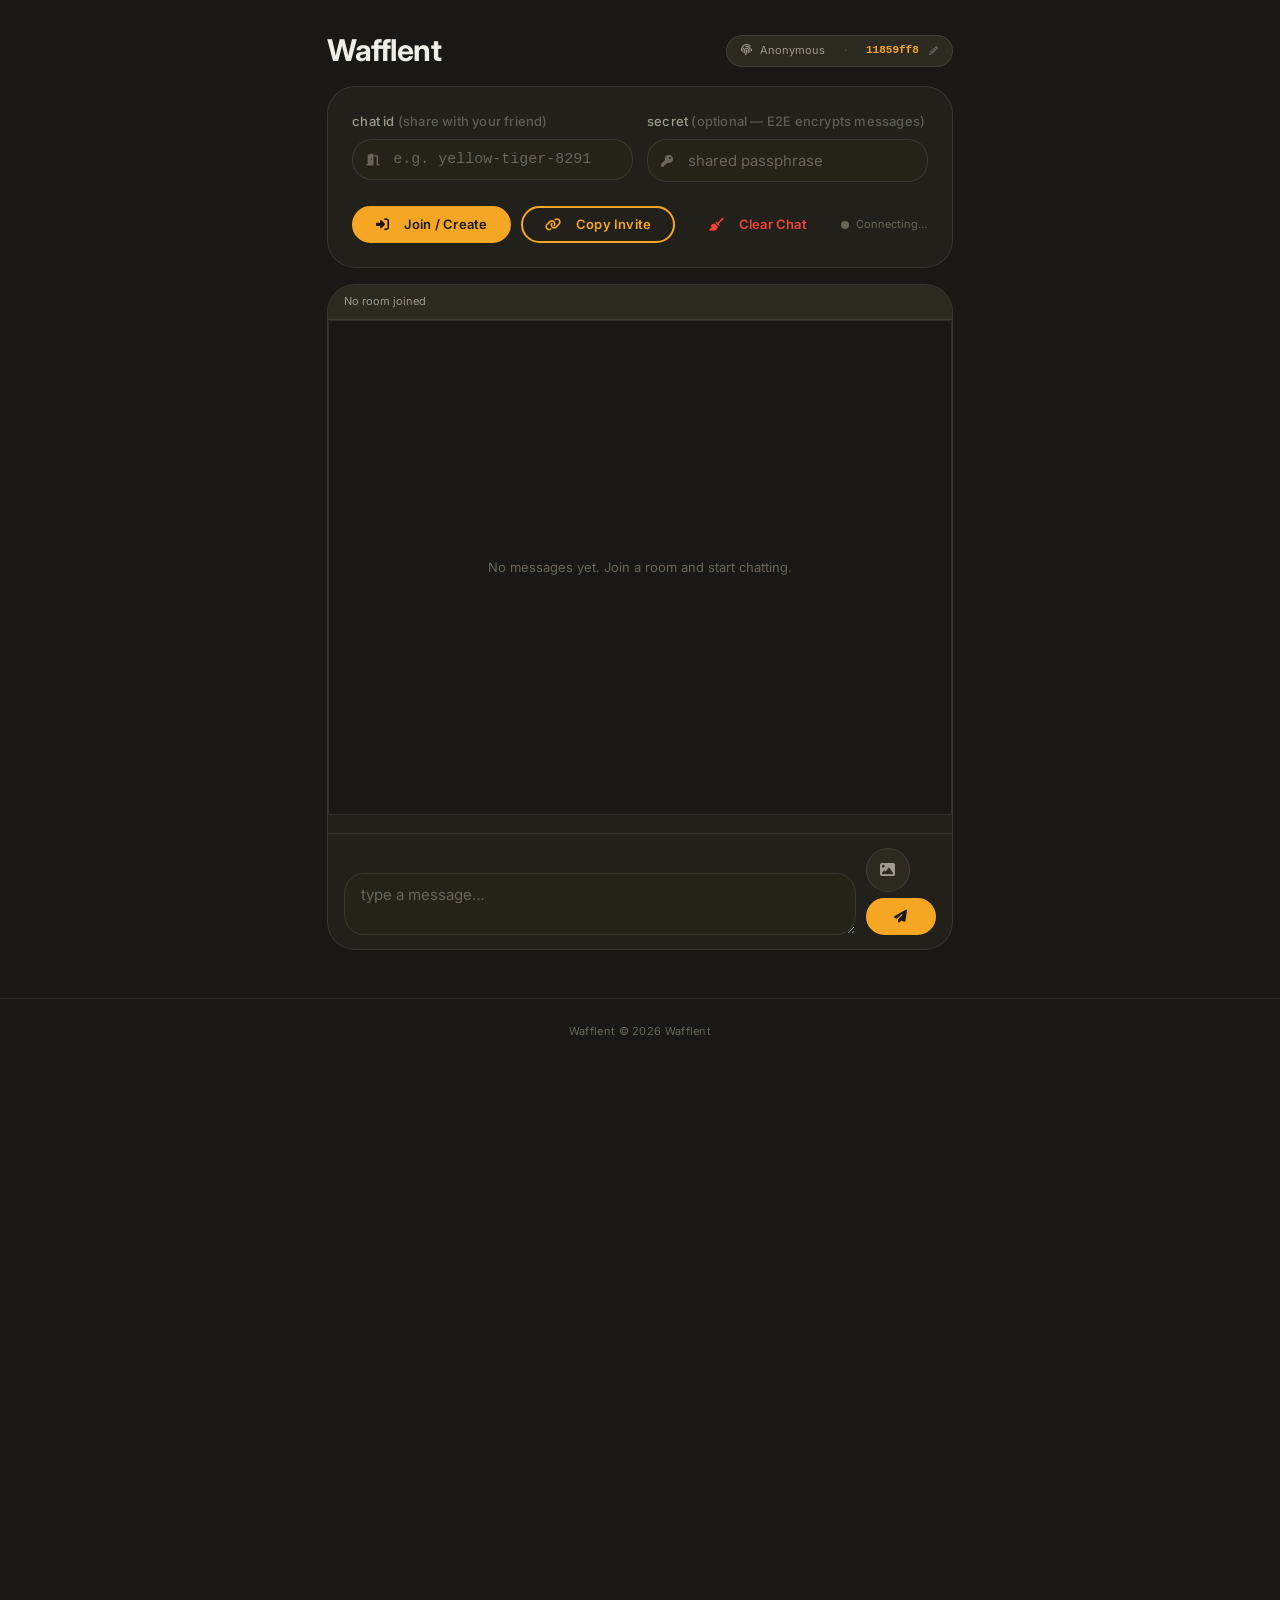
==== commit ff0e965b: "Wafflent 0.0.2 - CleanUp Cleaned the interface & fixed errors :P  - Fixed JavaScript null reference " ====
--- a/app/index.html
+++ b/app/index.html
@@ -1,12 +1,11 @@
 <!DOCTYPE html>
 <html lang="en">
 <head>
-
   <meta charset="utf-8" />
   <meta name="viewport" content="width=device-width, initial-scale=1" />
-  <link rel="icon" type="image/png" href="../..//assets/roundedlogo.gif">
-  <title>Wafflent</title>
-  <link rel="stylesheet" href="./styles.css">
+  <link rel="icon" type="image/png" href="/assets/roundedlogo.gif">
+  <title>Wafflent Chat</title>
+  <link rel="stylesheet" href="/app/styles.css">
   <link rel="stylesheet" href="https://cdnjs.cloudflare.com/ajax/libs/font-awesome/6.4.0/css/all.min.css">
 
   <style>
@@ -60,7 +59,6 @@
       overflow-y: auto;
       padding: 16px;
       background: var(--bg-base);
-      border-radius: var(--r-lg);
       border: 1px solid var(--border);
       scroll-behavior: smooth;
       display: flex;
@@ -77,12 +75,17 @@
 
     /* ── Messages ── */
     .lcg-msg {
-      max-width: 82%;
-      padding: 10px 14px;
+      max-width: min(75%, 320px);
+      min-width: 120px;
+      width: fit-content;
+      padding: 8px 12px;
       border-radius: 18px;
       border: 1px solid transparent;
       word-break: break-word;
       animation: lcg-pop 150ms var(--ease-spring);
+      display: flex;
+      flex-direction: column;
+      gap: 2px;
     }
     @keyframes lcg-pop {
       from { opacity: 0; transform: scale(0.94) translateY(4px); }
@@ -108,13 +111,46 @@
       text-align: center;
       margin: 0 auto;
       padding: 2px 8px;
-    }
+      flex-direction: row;
+    }
+    
+    /* Message content styling */
+    .lcg-msg-content {
+      line-height: 1.4;
+    }
+    
+    /* Message metadata styling */
     .lcg-msg-meta {
       font-size: 10px;
-      margin-top: 4px;
       opacity: 0.65;
-    }
-    .lcg-msg.me .lcg-msg-meta { text-align: right; }
+      display: flex;
+      align-items: center;
+      gap: 4px;
+      margin-top: 2px;
+    }
+    .lcg-msg.me .lcg-msg-meta { 
+      justify-content: flex-end;
+    }
+    .lcg-msg.them .lcg-msg-meta { 
+      justify-content: flex-start;
+    }
+    
+    /* Inline metadata for short messages */
+    .lcg-msg.inline-meta {
+      flex-direction: row;
+      align-items: baseline;
+      gap: 8px;
+    }
+    .lcg-msg.inline-meta .lcg-msg-meta {
+      margin-top: 0;
+      white-space: nowrap;
+      flex-shrink: 0;
+    }
+    /* For ALL messages, content first, then metadata */
+    .lcg-msg.inline-meta.me,
+    .lcg-msg.inline-meta.them {
+      flex-direction: row;
+    }
 
     /* ── Image message ── */
     .lcg-msg-img {
@@ -231,30 +267,12 @@
 </head>
 <body>
 <div class="lcg-page">
-
-  <!-- ═══════════ NAVBAR ═══════════ -->
-  <nav class="wf-navbar">
-    <div class="wf-navbar-inner">
-      <a href="../../index.html" class="wf-navbar-brand">
-        <img src="../..//assets/roundedlogo.gif" alt="Wafflent" class="wf-navbar-favicon"
-             onerror="this.style.display='none'">
-        <span class="wf-navbar-name">Wafflent</span>
-      </a>
-      <nav class="wf-navbar-nav">
-        <a href="../tools.html"    class="wf-navbar-link">Tools</a>
-        <a href="../../index.html" class="wf-navbar-link">About</a>
-      </nav>
-    </div>
-  </nav>
-
   <div class="lcg-wrap">
 
     <!-- ═══════════ HEADER ═══════════ -->
     <div class="lcg-header">
       <div style="display:flex; align-items:center; gap:12px; flex-wrap:wrap;">
         <h1 class="wf-h2" style="margin:0;">Wafflent</h1>
-        <span class="wf-chip wf-chip-accent">client-only</span>
-        <span class="wf-chip wf-chip-default"><i class="fas fa-image" style="margin-right:4px;"></i>Images &lt;2MB</span>
       </div>
       <!-- Device ID pill — click to rename -->
       <div class="lcg-device-pill" id="devicePill" title="Click to set your display name">
@@ -268,42 +286,48 @@
 
     <!-- ═══════════ ROOM CONFIG ═══════════ -->
     <div class="wf-card">
-      <div class="lcg-row">
-        <div class="lcg-grow wf-form-group">
-          <label class="wf-label">Chat ID <span style="opacity:0.5;">(share with your friend)</span></label>
-          <div class="wf-input-wrapper">
-            <span class="wf-input-icon-left"><i class="fas fa-door-open" style="font-size:12px;"></i></span>
-            <input id="room" class="wf-input has-icon-left" style="font-family:monospace;" placeholder="e.g. yellow-tiger-8291" />
+      <form id="roomConfigForm">
+        <div class="lcg-row">
+          <div class="lcg-grow wf-form-group">
+            <label class="wf-label">chat id <span style="opacity:0.5;">(share with your friend)</span></label>
+            <div class="wf-input-wrapper">
+              <span class="wf-input-icon-left"><i class="fas fa-door-open" style="font-size:12px;"></i></span>
+              <input id="room" class="wf-input has-icon-left" style="font-family:monospace;" placeholder="e.g. yellow-tiger-8291" />
+            </div>
+          </div>
+          <div class="lcg-grow wf-form-group">
+            <label class="wf-label">secret <span style="opacity:0.5;">(optional — E2E encrypts messages)</span></label>
+            <div class="wf-input-wrapper">
+              <span class="wf-input-icon-left"><i class="fas fa-key" style="font-size:12px;"></i></span>
+              <input id="secret" type="password" class="wf-input has-icon-left" placeholder="shared passphrase" />
+            </div>
           </div>
         </div>
-        <div class="lcg-grow wf-form-group">
-          <label class="wf-label">Secret <span style="opacity:0.5;">(optional — E2E encrypts messages)</span></label>
-          <div class="wf-input-wrapper">
-            <span class="wf-input-icon-left"><i class="fas fa-key" style="font-size:12px;"></i></span>
-            <input id="secret" type="password" class="wf-input has-icon-left" placeholder="shared passphrase" />
+
+        <!-- Encryption status hint -->
+        <div style="display:flex; align-items:center; gap:8px; margin-top:8px; font-size:var(--text-xs);">
+          <span id="encHint" style="color:var(--text-secondary);"></span>
+        </div>
+
+        <div style="display:flex; gap:10px; flex-wrap:wrap; align-items:center; margin-top:16px;">
+          <button id="join" type="button" class="wf-btn wf-btn-filled"><i class="fas fa-right-to-bracket"></i>&nbsp; Join / Create</button>
+          <button id="copyLink" type="button" class="wf-btn wf-btn-outlined"><i class="fas fa-link"></i>&nbsp; Copy Invite</button>
+          <button id="clearBtn" type="button" class="wf-btn wf-btn-ghost" style="color:var(--error);"><i class="fas fa-broom"></i>&nbsp; Clear Chat</button>
+          <div style="display:flex; align-items:center; gap:7px; margin-left:auto; font-size:var(--text-xs); color:var(--text-tertiary);">
+            <span class="lcg-peer-dot" id="peerDot"></span>
+            <span id="peerStatus">Connecting…</span>
           </div>
         </div>
-      </div>
-
-      <div style="display:flex; gap:10px; flex-wrap:wrap; align-items:center; margin-top:16px;">
-        <button id="join"     class="wf-btn wf-btn-filled"><i class="fas fa-right-to-bracket"></i>&nbsp; Join / Create</button>
-        <button id="copyLink" class="wf-btn wf-btn-outlined"><i class="fas fa-link"></i>&nbsp; Copy Invite</button>
-        <button id="clearBtn" class="wf-btn wf-btn-ghost" style="color:var(--error);"><i class="fas fa-broom"></i>&nbsp; Clear Chat</button>
-        <div style="display:flex; align-items:center; gap:7px; margin-left:auto; font-size:var(--text-xs); color:var(--text-tertiary);">
-          <span class="lcg-peer-dot" id="peerDot"></span>
-          <span id="peerStatus">Connecting…</span>
-        </div>
-      </div>
-
-      <p class="wf-caption" style="margin-top:14px; line-height:1.6;">
-        No accounts. Messages sync via public <a href="https://github.com/amark/gun" target="_blank">GUN</a> relays.
-        Use a <strong style="color:var(--text-primary);">Secret</strong> shared out-of-band for end-to-end encryption.
-        Images up to 2MB supported. Made by Ivaan Srivastava.
-      </p>
+      </form>
     </div>
 
     <!-- ═══════════ CHAT ═══════════ -->
     <div class="wf-card" style="padding:0; overflow:hidden;">
+
+      <!-- Room status -->
+      <div style="padding:8px 16px; background:var(--bg-elevated); border-bottom:1px solid var(--border); font-size:var(--text-xs); color:var(--text-secondary);">
+        <span id="roomHint">No room joined</span>
+      </div>
 
       <!-- Chat area -->
       <div id="chat" class="lcg-chat"></div>
@@ -314,7 +338,7 @@
       <!-- Input -->
       <div style="padding:14px 16px; border-top:1px solid var(--border);">
         <div class="lcg-inputbar">
-          <textarea id="text" class="wf-input" placeholder="Type a message… (Enter to send, Shift+Enter for newline)"></textarea>
+          <textarea id="text" class="wf-input" placeholder="type a message…"></textarea>
           <div class="lcg-input-actions">
             <!-- Image attach -->
             <label class="lcg-attach" title="Send image (max 2MB)">
@@ -326,18 +350,8 @@
             </button>
           </div>
         </div>
-
-        <div style="display:flex; justify-content:space-between; margin-top:8px; flex-wrap:wrap; gap:4px;">
-          <span class="wf-caption" id="roomHint" style="color:var(--text-tertiary);"></span>
-          <span class="wf-caption" id="encHint"  style="color:var(--accent);"></span>
-        </div>
       </div>
     </div>
-
-    <p class="wf-caption" style="text-align:center; color:var(--text-tertiary);">
-      Share the invite link. Your friend opens it, enters the same Secret (if used), and you can chat.
-      Messages persist on community relays unless cleared.
-    </p>
 
   </div><!-- /wrap -->
 
@@ -363,6 +377,6 @@
 <script src="https://cdn.jsdelivr.net/npm/gun/gun.js"></script>
 <script src="https://cdn.jsdelivr.net/npm/gun/sea.js"></script>
 <script src="https://cdn.jsdelivr.net/npm/gun/axe.js"></script>
-<script src="./script.js"></script>
+<script src="/app/script.js"></script>
 </body>
 </html>
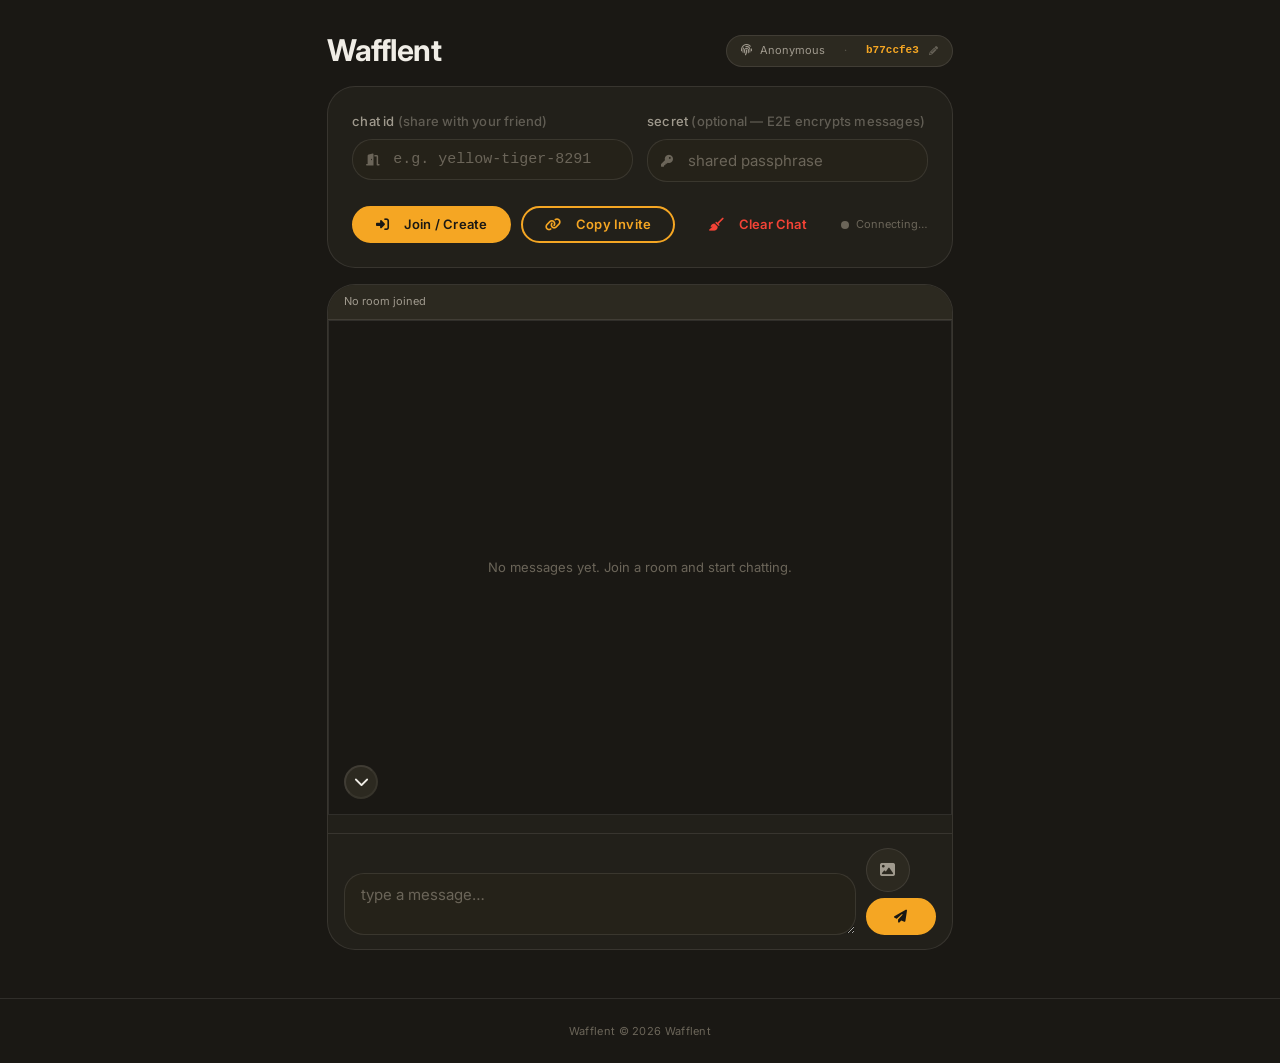
==== commit f848353c: "Wafflent 0.2 - Nice feature drop TL;DR: Multi-file support (images, videos, audio, docs), improved U" ====
--- a/app/index.html
+++ b/app/index.html
@@ -162,6 +162,22 @@
     }
 
     /* ── Typing indicator ── */
+
+    /* ── Audio player ── */
+    .lcg-msg-audio {
+      border-radius: var(--r-md);
+      display: block;
+      margin-bottom: 4px;
+      width: 100%;
+      max-width: 320px;
+    }
+
+    /* ── Scroll down button ── */
+    #scrollDownBtn {
+      display: flex !important;
+      align-items: center !important;
+      justify-content: center !important;
+    }
     .lcg-typing {
       font-size: var(--text-xs);
       color: var(--text-tertiary);
@@ -259,8 +275,7 @@
     }
 
     @media (max-width: 600px) {
-      .lcg-row { flex-direction: column; }
-      .lcg-inputbar { flex-direction: column; }
+
       .lcg-input-actions { flex-direction: row; }
     }
   </style>
@@ -325,13 +340,18 @@
     <div class="wf-card" style="padding:0; overflow:hidden;">
 
       <!-- Room status -->
+      <!-- Room status -->
       <div style="padding:8px 16px; background:var(--bg-elevated); border-bottom:1px solid var(--border); font-size:var(--text-xs); color:var(--text-secondary);">
         <span id="roomHint">No room joined</span>
       </div>
 
-      <!-- Chat area -->
-      <div id="chat" class="lcg-chat"></div>
-
+      <!-- Chat area (with scroll button) -->
+      <div style="position:relative;">
+        <div id="chat" class="lcg-chat"></div>
+        <button id="scrollDownBtn" class="wf-btn-icon sm" title="Scroll to latest message" style="position:absolute; bottom:16px; left:16px; display:none; z-index:10;">
+          <i class="fas fa-chevron-down"></i>
+        </button>
+      </div>
       <!-- Typing indicator -->
       <div class="lcg-typing" id="typingHint" style="padding: 4px 20px;"></div>
 
--- a/app/styles.css
+++ b/app/styles.css
@@ -1,8 +1,8 @@
 /* ============================================================
-   Wafflent DESIGN SYSTEM — styles.css
+   WAFFLENT DESIGN SYSTEM — styles.css
    Language: Material You (Google) inspired, yellow-accented
    Default: Dark Mode
-   File location: /styles.css (at root of project)
+   File location: /style.css (at root of project)
    ============================================================ */
 
 @import url('https://fonts.googleapis.com/css2?family=Inter:wght@300;400;500;600;700;800&display=swap');
@@ -118,8 +118,6 @@
   -webkit-font-smoothing: antialiased;
   -moz-osx-font-smoothing: grayscale;
   min-height: 100vh;
-  margin: 0;
-  padding: 0;
 }
 
 a {
@@ -288,43 +286,6 @@
   align-items: baseline;
   gap: 6px;
   white-space: nowrap;
-}
-
-.wf-navbar-name .wf-brand-ds {
-  font-size: var(--text-xs);
-  font-weight: 600;
-  letter-spacing: 0.5px;
-  color: var(--accent);
-  background: var(--accent-subtle);
-  border: 1px solid rgba(245,166,35,0.25);
-  border-radius: var(--r-xs);
-  padding: 1px 5px;
-  cursor: default;
-  position: relative;
-}
-.wf-navbar-name .wf-brand-ds::after {
-  content: "Design System";
-  position: absolute;
-  bottom: calc(100% + 6px);
-  left: 50%;
-  transform: translateX(-50%);
-  background: var(--bg-overlay);
-  color: var(--text-primary);
-  font-size: var(--text-xs);
-  font-weight: 500;
-  white-space: nowrap;
-  padding: 4px 10px;
-  border-radius: var(--r-sm);
-  border: 1px solid var(--border);
-  opacity: 0;
-  pointer-events: none;
-  transition: opacity var(--dur-fast) var(--ease), transform var(--dur-fast) var(--ease);
-  transform: translateX(-50%) translateY(4px);
-  box-shadow: var(--shadow-md);
-}
-.wf-navbar-name .wf-brand-ds:hover::after {
-  opacity: 1;
-  transform: translateX(-50%) translateY(0);
 }
 
 .wf-navbar-nav {
@@ -534,34 +495,6 @@
 }
 .wf-fab:hover { box-shadow: 0 6px 28px rgba(245,166,35,0.4); }
 .wf-fab:active { transform: scale(0.94); }
-
-/* ── Pill FAB (Floating Pill Button) */
-.wf-pill-fab {
-  display: inline-flex;
-  align-items: center;
-  justify-content: center;
-  gap: var(--space-1);
-  padding: 14px 28px;
-  background: var(--accent);
-  color: var(--text-on-accent);
-  border: none;
-  border-radius: var(--r-pill);
-  font-size: var(--text-base);
-  font-family: var(--font);
-  box-shadow: var(--shadow-accent);
-  position: fixed;
-  bottom: var(--space-6);
-  left: 50%;
-  transform: translateX(-50%);
-  z-index: 90;
-  cursor: pointer;
-  transition: transform var(--dur-fast) var(--ease), box-shadow var(--dur-fast) var(--ease);
-}
-.wf-pill-fab:hover { 
-  box-shadow: 0 6px 28px rgba(245,166,35,0.4); 
-  transform: translateX(-50%) translateY(-2px);
-}
-.wf-pill-fab:active { transform: translateX(-50%) scale(0.96); }
 
 /* Disabled state */
 .wf-btn:disabled,
@@ -1135,25 +1068,16 @@
 }
 
 /* ─────────────────────────────────────────────
-   APP LAYOUT
-───────────────────────────────────────────── */
-.app-container {
-  min-height: 100vh;
-  background: var(--bg-app);
-  display: flex;
-  flex-direction: column;
-  margin: 0;
-  padding: 0;
-  border-radius: 0;
-}
-
-.chat-app {
-  flex: 1;
-  display: flex;
-  height: 100vh;
-  overflow: hidden;
-  margin: 0;
-  border-radius: 0;
+   TABS
+───────────────────────────────────────────── */
+.wf-tabs {
+  display: flex;
+  align-items: center;
+  gap: var(--space-1);
+  border-bottom: 1.5px solid var(--border);
+  padding-bottom: 0;
+  overflow-x: auto;
+  scrollbar-width: none;
 }
 .wf-tabs::-webkit-scrollbar { display: none; }
 
@@ -1769,3392 +1693,4 @@
    SHOW/HIDE (JS-powered class toggles)
 ───────────────────────────────────────────── */
 .wf-hidden  { display: none !important; }
-.wf-visible { display: block !important; }
-
-/* ─────────────────────────────────────────────
-   Wafflent SPECIFIC STYLES
-───────────────────────────────────────────── */
-
-/* Search input expand animation */
-.wf-search {
-  max-width: 600px;
-  transition: max-width var(--dur-mid) var(--ease), 
-              border-color var(--dur-fast) var(--ease),
-              background var(--dur-fast) var(--ease);
-}
-
-.wf-search:focus {
-  max-width: 800px;
-}
-
-/* Memory card animations */
-.memory-card {
-  animation: wf-fade-slide-in 0.4s var(--ease) backwards;
-}
-
-@keyframes wf-fade-slide-in {
-  from {
-    opacity: 0;
-    transform: translateY(20px);
-  }
-  to {
-    opacity: 1;
-    transform: translateY(0);
-  }
-}
-
-/* Stagger animation for multiple cards */
-.memory-card:nth-child(1) { animation-delay: 0.05s; }
-.memory-card:nth-child(2) { animation-delay: 0.1s; }
-.memory-card:nth-child(3) { animation-delay: 0.15s; }
-.memory-card:nth-child(4) { animation-delay: 0.2s; }
-
-/* ─────────────────────────────────────────────
-   Wafflent CHAT - NEW LAYOUT DESIGN
-   Keeping existing design system but new layout
-───────────────────────────────────────────── */
-
-/* Reset and base */
-* {
-  box-sizing: border-box;
-}
-
-body {
-  margin: 0;
-  padding: 0;
-  font-family: var(--font);
-  background: var(--bg-base);
-  color: var(--text-primary);
-  overflow: hidden;
-  height: 100vh;
-}
-
-/* Main app container */
-.chat-app {
-  display: flex;
-  height: 100vh;
-  overflow: hidden;
-  border-radius: var(--r-xl);
-  margin: var(--space-2);
-  box-shadow: var(--shadow-lg);
-  background: var(--bg-surface);
-  border: 1px solid var(--border);
-}
-
-/* ─────────────────────────────────────────────
-   LEFT SIDEBAR
-───────────────────────────────────────────── */
-
-.sidebar-left {
-  width: 320px;
-  background: var(--bg-surface);
-  border-right: 1px solid var(--border);
-  display: flex;
-  flex-direction: column;
-  border-radius: var(--r-xl) 0 0 var(--r-xl);
-  overflow: hidden;
-}
-
-/* Sidebar Header */
-.sidebar-header {
-  padding: var(--space-4);
-  border-bottom: 1px solid var(--border);
-  display: flex;
-  align-items: center;
-  gap: var(--space-3);
-  background: var(--bg-surface);
-}
-
-.hamburger-btn {
-  background: none;
-  border: none;
-  cursor: pointer;
-  padding: var(--space-2);
-  border-radius: var(--r-sm);
-  display: flex;
-  flex-direction: column;
-  gap: 3px;
-  transition: background var(--dur-fast) var(--ease);
-}
-
-.hamburger-btn:hover {
-  background: var(--bg-elevated);
-}
-
-.hamburger-line {
-  width: 18px;
-  height: 2px;
-  background: var(--text-secondary);
-  border-radius: var(--r-pill);
-  transition: all var(--dur-fast) var(--ease);
-}
-
-/* Hamburger Menu */
-.hamburger-menu {
-  position: absolute;
-  top: 60px;
-  left: var(--space-3);
-  background: var(--bg-surface);
-  border: 1px solid var(--border);
-  border-radius: var(--r-lg);
-  box-shadow: 0 8px 32px rgba(0, 0, 0, 0.12);
-  min-width: 160px;
-  z-index: 100;
-  opacity: 0;
-  transform: translateY(-10px);
-  pointer-events: none;
-  transition: all var(--dur-fast) var(--ease);
-}
-
-.hamburger-menu.open {
-  opacity: 1;
-  transform: translateY(0);
-  pointer-events: auto;
-}
-
-.menu-item {
-  display: flex;
-  align-items: center;
-  gap: var(--space-3);
-  padding: var(--space-3) var(--space-4);
-  cursor: pointer;
-  transition: background var(--dur-fast) var(--ease);
-  border-radius: var(--r-md);
-  margin: var(--space-1);
-}
-
-.menu-item:hover {
-  background: var(--bg-elevated);
-}
-
-.menu-icon {
-  font-size: var(--text-sm);
-  width: 20px;
-  text-align: center;
-}
-
-.menu-item span {
-  font-size: var(--text-sm);
-  font-weight: 500;
-  color: var(--text-primary);
-}
-
-.app-title {
-  font-size: var(--text-lg);
-  font-weight: 700;
-  color: var(--text-primary);
-  margin: 0;
-}
-
-/* Chat Rooms List */
-.chat-rooms-list {
-  flex: 1;
-  overflow-y: auto;
-  padding: var(--space-2);
-}
-
-.room-item {
-  display: flex;
-  align-items: center;
-  gap: var(--space-3);
-  padding: var(--space-3);
-  border-radius: var(--r-lg);
-  cursor: pointer;
-  transition: all var(--dur-fast) var(--ease);
-  margin-bottom: var(--space-1);
-}
-
-.room-item:hover {
-  background: var(--bg-elevated);
-}
-
-.room-item.active {
-  background: var(--accent-subtle);
-  border: 1px solid rgba(245, 166, 35, 0.3);
-}
-
-.room-avatar {
-  width: 40px;
-  height: 40px;
-  border-radius: 50%;
-  background: var(--bg-overlay);
-  display: flex;
-  align-items: center;
-  justify-content: center;
-  flex-shrink: 0;
-  border: 2px solid var(--border);
-}
-
-.room-item.active .room-avatar {
-  background: var(--accent);
-  border-color: var(--accent);
-}
-
-.room-letter {
-  font-weight: 700;
-  font-size: var(--text-sm);
-  color: var(--text-secondary);
-}
-
-.room-item.active .room-letter {
-  color: var(--text-on-accent);
-}
-
-.room-info {
-  flex: 1;
-  min-width: 0;
-}
-
-.room-name {
-  font-size: var(--text-sm);
-  font-weight: 600;
-  color: var(--text-primary);
-  white-space: nowrap;
-  overflow: hidden;
-  text-overflow: ellipsis;
-}
-
-.room-preview {
-  font-size: var(--text-xs);
-  color: var(--text-tertiary);
-  white-space: nowrap;
-  overflow: hidden;
-  text-overflow: ellipsis;
-  margin-top: 2px;
-}
-
-/* Sidebar Footer */
-.sidebar-footer {
-  padding: var(--space-3);
-  border-top: 1px solid var(--border);
-  background: var(--bg-base);
-}
-
-.user-profile-mini {
-  display: flex;
-  align-items: center;
-  gap: var(--space-2);
-}
-
-.profile-avatar-mini {
-  width: 24px;
-  height: 24px;
-  border-radius: 50%;
-  background: var(--accent);
-  display: flex;
-  align-items: center;
-  justify-content: center;
-  color: var(--text-on-accent);
-  font-weight: 700;
-  font-size: 10px;
-}
-
-.connection-status-mini {
-  display: flex;
-  align-items: center;
-  gap: var(--space-1);
-}
-
-.status-dot-mini {
-  width: 6px;
-  height: 6px;
-  border-radius: 50%;
-  background: var(--error);
-  transition: background var(--dur-fast) var(--ease);
-}
-
-.status-dot-mini.connected {
-  background: var(--success);
-}
-
-.status-text-mini {
-  font-size: var(--text-xs);
-  color: var(--text-tertiary);
-}
-
-/* ─────────────────────────────────────────────
-   MAIN CHAT AREA
-───────────────────────────────────────────── */
-
-.main-chat-area {
-  flex: 1;
-  display: flex;
-  flex-direction: column;
-  background: var(--bg-base);
-  border-radius: 0 var(--r-xl) var(--r-xl) 0;
-  overflow: hidden;
-}
-
-/* Chat Header */
-.chat-header {
-  padding: var(--space-4) var(--space-6);
-  background: var(--bg-surface);
-  border-bottom: 1px solid var(--border);
-  display: flex;
-  align-items: center;
-  justify-content: space-between;
-}
-
-.chat-title-section {
-  display: flex;
-  align-items: center;
-  gap: var(--space-3);
-}
-
-.current-room-avatar {
-  width: 32px;
-  height: 32px;
-  border-radius: 50%;
-  background: var(--bg-overlay);
-  display: flex;
-  align-items: center;
-  justify-content: center;
-  border: 2px solid var(--border);
-}
-
-.current-room-letter {
-  font-weight: 700;
-  font-size: var(--text-sm);
-  color: var(--text-secondary);
-}
-
-.current-room-title {
-  font-size: var(--text-md);
-  font-weight: 600;
-  color: var(--text-primary);
-}
-
-.chat-actions {
-  display: flex;
-  align-items: center;
-  gap: var(--space-2);
-}
-
-.action-btn {
-  padding: var(--space-2) var(--space-4);
-  border: 1px solid var(--border);
-  border-radius: var(--r-pill);
-  background: var(--bg-elevated);
-  color: var(--text-secondary);
-  font-size: var(--text-sm);
-  font-weight: 500;
-  cursor: pointer;
-  transition: all var(--dur-fast) var(--ease);
-}
-
-.action-btn:hover {
-  border-color: var(--accent);
-  color: var(--accent);
-}
-
-.exit-btn:hover {
-  border-color: var(--error);
-  color: var(--error);
-  background: var(--error-subtle);
-}
-
-.menu-btn {
-  width: 32px;
-  height: 32px;
-  padding: 0;
-  display: flex;
-  align-items: center;
-  justify-content: center;
-  border-radius: 50%;
-}
-
-.menu-dot {
-  width: 3px;
-  height: 3px;
-  border-radius: 50%;
-  background: var(--text-secondary);
-  margin: 0 1px;
-}
-
-/* Messages Area */
-.messages-area {
-  flex: 1;
-  overflow-y: auto;
-  display: flex;
-  flex-direction: column;
-  position: relative;
-}
-
-/* Welcome State */
-.welcome-state {
-  flex: 1;
-  display: flex;
-  align-items: center;
-  justify-content: center;
-  text-align: center;
-}
-
-.welcome-content {
-  padding: var(--space-8);
-}
-
-.messages-placeholder {
-  display: inline-block;
-  padding: var(--space-2) var(--space-4);
-  border: 1px dashed var(--border);
-  border-radius: var(--r-lg);
-  color: var(--text-tertiary);
-  font-size: var(--text-sm);
-  margin-bottom: var(--space-3);
-}
-
-/* Messages Container */
-.messages-container {
-  padding: var(--space-4) var(--space-6);
-  display: flex;
-  flex-direction: column;
-  gap: var(--space-4);
-  min-height: 100%;
-}
-
-/* Messages */
-.message {
-  display: flex;
-  gap: var(--space-3);
-  animation: wf-fade-slide-in 0.3s var(--ease);
-}
-
-.message-received {
-  align-self: flex-start;
-}
-
-.message-sent {
-  align-self: flex-end;
-  flex-direction: row-reverse;
-}
-
-.message-avatar {
-  width: 32px;
-  height: 32px;
-  border-radius: 50%;
-  background: var(--bg-overlay);
-  display: flex;
-  align-items: center;
-  justify-content: center;
-  color: var(--text-secondary);
-  font-weight: 700;
-  font-size: var(--text-xs);
-  border: 2px solid var(--border);
-  flex-shrink: 0;
-}
-
-.avatar-initial {
-  font-weight: 700;
-  font-size: var(--text-xs);
-}
-
-.message-content {
-  max-width: 60%;
-  position: relative;
-}
-
-.message-bubble {
-  padding: var(--space-3) var(--space-4);
-  border-radius: var(--r-lg);
-  position: relative;
-  word-wrap: break-word;
-  border: 1px solid var(--border);
-}
-
-.message-received .message-bubble {
-  background: var(--bg-surface);
-  color: var(--text-primary);
-  border-bottom-left-radius: var(--r-sm);
-}
-
-.message-sent .message-bubble {
-  background: var(--accent);
-  color: var(--text-on-accent);
-  border-bottom-right-radius: var(--r-sm);
-  border-color: var(--accent);
-}
-
-.message-text {
-  font-size: var(--text-sm);
-  line-height: 1.4;
-  margin: 0;
-}
-
-.message-meta {
-  display: flex;
-  align-items: center;
-  justify-content: space-between;
-  margin-top: var(--space-1);
-  font-size: var(--text-xs);
-  color: var(--text-tertiary);
-}
-
-.message-sent .message-meta {
-  color: rgba(26, 24, 20, 0.7);
-}
-
-.message-time {
-  font-size: var(--text-xs);
-}
-
-.message-status {
-  display: flex;
-  align-items: center;
-  gap: var(--space-1);
-  font-size: var(--text-xs);
-}
-
-.read-indicator {
-  color: var(--success);
-  font-weight: 500;
-}
-
-/* Message Images */
-.message-image {
-  max-width: 300px;
-  max-height: 200px;
-  border-radius: var(--r-md);
-  cursor: pointer;
-  transition: transform var(--dur-fast) var(--ease);
-  border: 1px solid var(--border);
-}
-
-.message-image:hover {
-  transform: scale(1.02);
-}
-
-/* System Messages */
-.message-system {
-  align-self: center;
-  margin: var(--space-2) 0;
-}
-
-.system-message {
-  background: var(--bg-elevated);
-  color: var(--text-tertiary);
-  padding: var(--space-2) var(--space-3);
-  border-radius: var(--r-pill);
-  font-size: var(--text-xs);
-  font-style: italic;
-  text-align: center;
-}
-
-/* Typing Indicator */
-.typing-indicator {
-  padding: var(--space-2) var(--space-6);
-  font-size: var(--text-xs);
-  color: var(--text-tertiary);
-  font-style: italic;
-  min-height: 24px;
-}
-
-/* Message Input Area */
-.message-input-area {
-  padding: var(--space-4) var(--space-6);
-  background: var(--bg-surface);
-  border-top: 1px solid var(--border);
-}
-
-.input-container {
-  display: flex;
-  align-items: center;
-  gap: var(--space-3);
-  background: var(--bg-elevated);
-  border: 1.5px solid var(--border);
-  border-radius: var(--r-pill);
-  padding: var(--space-2);
-  transition: border-color var(--dur-fast) var(--ease);
-}
-
-.input-container:focus-within {
-  border-color: var(--accent);
-}
-
-.message-input {
-  flex: 1;
-  border: none;
-  background: none;
-  color: var(--text-primary);
-  font-size: var(--text-sm);
-  padding: var(--space-2) var(--space-3);
-  outline: none;
-  font-family: var(--font);
-}
-
-.message-input::placeholder {
-  color: var(--text-tertiary);
-}
-
-.send-btn {
-  width: 32px;
-  height: 32px;
-  border-radius: 50%;
-  border: none;
-  background: var(--bg-overlay);
-  color: var(--text-tertiary);
-  cursor: pointer;
-  transition: all var(--dur-fast) var(--ease);
-  display: flex;
-  align-items: center;
-  justify-content: center;
-  flex-shrink: 0;
-}
-
-.send-btn:disabled {
-  opacity: 0.5;
-  cursor: not-allowed;
-}
-
-.send-btn:not(:disabled) {
-  background: var(--accent);
-  color: var(--text-on-accent);
-}
-
-.send-btn:not(:disabled):hover {
-  background: var(--accent-dim);
-  transform: scale(1.05);
-}
-
-.send-icon {
-  font-size: 14px;
-}
-
-/* ─────────────────────────────────────────────
-   SETTINGS PANEL (OVERLAY)
-───────────────────────────────────────────── */
-
-.settings-panel {
-  position: fixed;
-  top: 0;
-  right: 0;
-  width: 360px;
-  height: 100vh;
-  background: var(--bg-surface);
-  border-left: 1px solid var(--border);
-  z-index: 1000;
-  transform: translateX(100%);
-  transition: transform var(--dur-mid) var(--ease);
-  overflow-y: auto;
-}
-
-.settings-panel.open {
-  transform: translateX(0);
-}
-
-.settings-content {
-  padding: var(--space-6);
-}
-
-.settings-header {
-  display: flex;
-  align-items: center;
-  justify-content: space-between;
-  margin-bottom: var(--space-6);
-}
-
-.settings-header h3 {
-  font-size: var(--text-lg);
-  font-weight: 700;
-  color: var(--text-primary);
-  margin: 0;
-}
-
-.close-settings {
-  width: 32px;
-  height: 32px;
-  border: none;
-  background: var(--bg-elevated);
-  color: var(--text-secondary);
-  border-radius: 50%;
-  cursor: pointer;
-  font-size: 18px;
-  transition: all var(--dur-fast) var(--ease);
-}
-
-.close-settings:hover {
-  background: var(--error);
-  color: white;
-}
-
-.settings-section {
-  margin-bottom: var(--space-6);
-}
-
-.settings-section h4 {
-  font-size: var(--text-sm);
-  font-weight: 700;
-  color: var(--text-primary);
-  margin: 0 0 var(--space-3) 0;
-  text-transform: uppercase;
-  letter-spacing: 0.5px;
-}
-
-/* Profile Settings */
-.profile-btn {
-  width: 100%;
-  display: flex;
-  align-items: center;
-  gap: var(--space-3);
-  padding: var(--space-3);
-  border: 1px solid var(--border);
-  border-radius: var(--r-lg);
-  background: var(--bg-elevated);
-  cursor: pointer;
-  transition: all var(--dur-fast) var(--ease);
-}
-
-.profile-btn:hover {
-  border-color: var(--accent);
-  background: var(--accent-subtle);
-}
-
-.profile-avatar-large {
-  width: 48px;
-  height: 48px;
-  border-radius: 50%;
-  background: var(--accent);
-  display: flex;
-  align-items: center;
-  justify-content: center;
-  color: var(--text-on-accent);
-  font-weight: 700;
-  font-size: var(--text-lg);
-}
-
-.profile-details {
-  flex: 1;
-  text-align: left;
-}
-
-.profile-name {
-  display: block;
-  font-size: var(--text-sm);
-  font-weight: 600;
-  color: var(--text-primary);
-}
-
-.profile-id {
-  display: block;
-  font-size: var(--text-xs);
-  color: var(--text-tertiary);
-  font-family: monospace;
-  margin-top: 2px;
-}
-
-/* Form Controls */
-.join-room-form {
-  display: flex;
-  flex-direction: column;
-  gap: var(--space-3);
-}
-
-.settings-input {
-  width: 100%;
-  padding: var(--space-3);
-  border: 1.5px solid var(--border);
-  border-radius: var(--r-lg);
-  background: var(--bg-elevated);
-  color: var(--text-primary);
-  font-size: var(--text-sm);
-  font-family: var(--font);
-  transition: border-color var(--dur-fast) var(--ease);
-}
-
-.settings-input:focus {
-  border-color: var(--accent);
-  outline: none;
-}
-
-.settings-input::placeholder {
-  color: var(--text-tertiary);
-}
-
-.security-status {
-  font-size: var(--text-xs);
-  color: var(--text-tertiary);
-  margin-top: var(--space-1);
-}
-
-.security-status.encrypted {
-  color: var(--success);
-}
-
-.join-room-btn {
-  padding: var(--space-3);
-  border: none;
-  border-radius: var(--r-lg);
-  background: var(--accent);
-  color: var(--text-on-accent);
-  font-weight: 600;
-  font-size: var(--text-sm);
-  cursor: pointer;
-  transition: all var(--dur-fast) var(--ease);
-}
-
-.join-room-btn:hover {
-  background: var(--accent-dim);
-  transform: translateY(-1px);
-}
-
-/* Settings Actions */
-.settings-actions {
-  display: flex;
-  flex-direction: column;
-  gap: var(--space-2);
-}
-
-.settings-btn {
-  width: 100%;
-  padding: var(--space-3);
-  border: 1.5px solid var(--border);
-  border-radius: var(--r-lg);
-  background: var(--bg-elevated);
-  color: var(--text-secondary);
-  font-size: var(--text-sm);
-  cursor: pointer;
-  transition: all var(--dur-fast) var(--ease);
-  text-align: left;
-}
-
-.settings-btn:hover {
-  border-color: var(--accent);
-  color: var(--accent);
-}
-
-.settings-btn.danger:hover {
-  border-color: var(--error);
-  color: var(--error);
-  background: var(--error-subtle);
-}
-
-/* ─────────────────────────────────────────────
-   SHARED COMPONENTS
-───────────────────────────────────────────── */
-
-/* Lightbox */
-.lightbox {
-  position: fixed;
-  inset: 0;
-  background: rgba(0, 0, 0, 0.9);
-  z-index: 2000;
-  display: none;
-  align-items: center;
-  justify-content: center;
-  animation: wf-fade-in var(--dur-mid) var(--ease);
-}
-
-.lightbox-backdrop {
-  position: absolute;
-  inset: 0;
-}
-
-.lightbox-content {
-  position: relative;
-  max-width: 90vw;
-  max-height: 90vh;
-  z-index: 2001;
-}
-
-.lightbox-close {
-  position: absolute;
-  top: -50px;
-  right: 0;
-  background: rgba(255, 255, 255, 0.1);
-  border: none;
-  color: white;
-  width: 40px;
-  height: 40px;
-  border-radius: 50%;
-  cursor: pointer;
-  font-size: var(--text-xl);
-  transition: background var(--dur-fast) var(--ease);
-}
-
-.lightbox-close:hover {
-  background: rgba(255, 255, 255, 0.2);
-}
-
-.lightbox img {
-  max-width: 100%;
-  max-height: 100%;
-  border-radius: var(--r-lg);
-}
-
-/* Toast Notifications */
-.toast-container {
-  position: fixed;
-  bottom: var(--space-8);
-  left: 50%;
-  transform: translateX(-50%);
-  z-index: 2001;
-  display: flex;
-  flex-direction: column;
-  gap: var(--space-2);
-  align-items: center;
-}
-
-.toast {
-  background: var(--bg-overlay);
-  color: var(--text-primary);
-  padding: var(--space-3) var(--space-5);
-  border-radius: var(--r-pill);
-  border: 1px solid var(--border);
-  box-shadow: var(--shadow-lg);
-  animation: wf-slide-up var(--dur-mid) var(--ease);
-  max-width: 400px;
-}
-
-.toast-success {
-  background: var(--success-subtle);
-  color: var(--success);
-  border-color: rgba(76, 175, 80, 0.3);
-}
-
-.toast-error {
-  background: var(--error-subtle);
-  color: var(--error);
-  border-color: rgba(244, 67, 54, 0.3);
-}
-
-.toast-content {
-  display: flex;
-  align-items: center;
-  gap: var(--space-2);
-}
-
-.toast-message {
-  flex: 1;
-  font-size: var(--text-sm);
-}
-
-.toast-close {
-  background: none;
-  border: none;
-  color: currentColor;
-  cursor: pointer;
-  padding: var(--space-1);
-  opacity: 0.7;
-  transition: opacity var(--dur-fast) var(--ease);
-}
-
-.toast-close:hover {
-  opacity: 1;
-}
-
-/* ─────────────────────────────────────────────
-   RESPONSIVE DESIGN
-───────────────────────────────────────────── */
-
-@media (max-width: 900px) {
-  .chat-app {
-    margin: 0;
-    border-radius: 0;
-    height: 100vh;
-  }
-  
-  .sidebar-left {
-    position: absolute;
-    left: -100%;
-    top: 0;
-    height: 100%;
-    z-index: 100;
-    transition: left var(--dur-mid) var(--ease);
-    border-radius: 0;
-    width: 280px;
-  }
-  
-  .sidebar-left.open {
-    left: 0;
-  }
-  
-  .main-chat-area {
-    width: 100%;
-    border-radius: 0;
-  }
-  
-  .chat-header {
-    padding: var(--space-3) var(--space-4);
-  }
-  
-  .messages-container {
-    padding: var(--space-3) var(--space-4);
-  }
-  
-  .message-input-area {
-    padding: var(--space-3) var(--space-4);
-  }
-  
-  .message-content {
-    max-width: 80%;
-  }
-  
-  .settings-panel {
-    width: 90%;
-    right: 5%;
-    transform: translateX(100%);
-  }
-}
-
-/* ─────────────────────────────────────────────
-   CHAT PANELS (ADD & JOIN)
-───────────────────────────────────────────── */
-.chat-panel {
-  position: fixed;
-  top: 0;
-  right: 0;
-  width: 400px;
-  height: 100vh;
-  background: var(--bg-surface);
-  border-left: 1px solid var(--border);
-  z-index: 1000;
-  transform: translateX(100%);
-  transition: transform var(--dur-mid) var(--ease);
-  overflow-y: auto;
-}
-
-.chat-panel.open {
-  transform: translateX(0);
-}
-
-.chat-panel-content {
-  padding: var(--space-6);
-}
-
-.chat-panel-header {
-  display: flex;
-  align-items: center;
-  justify-content: space-between;
-  margin-bottom: var(--space-6);
-}
-
-.chat-panel-header h3 {
-  font-size: var(--text-lg);
-  font-weight: 700;
-  color: var(--text-primary);
-  margin: 0;
-}
-
-.close-panel {
-  width: 32px;
-  height: 32px;
-  border: none;
-  background: var(--bg-elevated);
-  color: var(--text-secondary);
-  border-radius: 50%;
-  cursor: pointer;
-  font-size: 18px;
-  transition: all var(--dur-fast) var(--ease);
-}
-
-.close-panel:hover {
-  background: var(--error);
-  color: white;
-}
-
-/* Chat Form */
-.chat-form {
-  display: flex;
-  flex-direction: column;
-  gap: var(--space-5);
-}
-
-.form-group {
-  display: flex;
-  flex-direction: column;
-  gap: var(--space-2);
-}
-
-.form-group label {
-  font-size: var(--text-sm);
-  font-weight: 600;
-  color: var(--text-primary);
-}
-
-.chat-input {
-  width: 100%;
-  padding: var(--space-3);
-  border: 1.5px solid var(--border);
-  border-radius: var(--r-lg);
-  font-size: var(--text-sm);
-  background: var(--bg-elevated);
-  color: var(--text-primary);
-  transition: border-color var(--dur-fast) var(--ease);
-  box-sizing: border-box;
-}
-
-.chat-input:focus {
-  border-color: var(--accent);
-  outline: none;
-}
-
-.chat-input::placeholder {
-  color: var(--text-tertiary);
-}
-
-/* Avatar Selector */
-.avatar-selector {
-  display: flex;
-  align-items: center;
-  gap: var(--space-3);
-}
-
-.avatar-preview {
-  width: 48px;
-  height: 48px;
-  border-radius: 50%;
-  background: var(--bg-overlay);
-  display: flex;
-  align-items: center;
-  justify-content: center;
-  border: 2px solid var(--border);
-  font-weight: 700;
-  color: var(--text-secondary);
-}
-
-.avatar-btn {
-  padding: var(--space-2) var(--space-3);
-  border: 1px solid var(--border);
-  border-radius: var(--r-md);
-  background: var(--bg-elevated);
-  color: var(--text-primary);
-  font-size: var(--text-xs);
-  cursor: pointer;
-  transition: all var(--dur-fast) var(--ease);
-}
-
-.avatar-btn:hover {
-  background: var(--accent);
-  color: var(--text-on-accent);
-  border-color: var(--accent);
-}
-
-/* Code Generator */
-.code-generator {
-  display: flex;
-  gap: var(--space-2);
-}
-
-.code-input {
-  flex: 1;
-  font-family: monospace;
-  font-weight: 600;
-  letter-spacing: 1px;
-}
-
-.regenerate-btn {
-  width: 40px;
-  height: 40px;
-  border: 1.5px solid var(--border);
-  border-radius: var(--r-md);
-  background: var(--bg-elevated);
-  color: var(--text-secondary);
-  cursor: pointer;
-  transition: all var(--dur-fast) var(--ease);
-  display: flex;
-  align-items: center;
-  justify-content: center;
-}
-
-.regenerate-btn:hover {
-  background: var(--accent);
-  color: var(--text-on-accent);
-  border-color: var(--accent);
-}
-
-/* Encryption Hint */
-.encryption-hint {
-  font-size: var(--text-xs);
-  color: var(--text-tertiary);
-  font-style: italic;
-}
-
-/* Action Buttons */
-.create-chat-btn, .join-chat-btn {
-  padding: var(--space-4) var(--space-5);
-  background: var(--accent);
-  color: var(--text-on-accent);
-  border: none;
-  border-radius: var(--r-lg);
-  font-size: var(--text-sm);
-  font-weight: 600;
-  cursor: pointer;
-  transition: all var(--dur-fast) var(--ease);
-  margin-top: var(--space-3);
-}
-
-.create-chat-btn:hover, .join-chat-btn:hover {
-  background: var(--accent-dim);
-  transform: translateY(-1px);
-}
-
-.create-chat-btn:disabled, .join-chat-btn:disabled {
-  opacity: 0.5;
-  cursor: not-allowed;
-  transform: none;
-}
-
-@media (max-width: 768px) {
-  .chat-panel {
-    width: 90%;
-    right: 5%;
-  }
-}
-
-@media (max-width: 600px) {
-  .chat-header {
-    padding: var(--space-2) var(--space-3);
-  }
-  
-  .current-room-title {
-    font-size: var(--text-sm);
-  }
-  
-  .action-btn {
-    padding: var(--space-1) var(--space-3);
-    font-size: var(--text-xs);
-  }
-  
-  .messages-container {
-    padding: var(--space-2) var(--space-3);
-    gap: var(--space-3);
-  }
-  
-  .message-input-area {
-    padding: var(--space-2) var(--space-3);
-  }
-  
-  .sidebar-left {
-    width: 260px;
-  }
-}
-.memory-card:nth-child(5) { animation-delay: 0.25s; }
-.memory-card:nth-child(6) { animation-delay: 0.3s; }
-
-/* Enhanced card media */
-.memory-card .wf-card-media {
-  transition: transform var(--dur-mid) var(--ease);
-  overflow: hidden;
-}
-
-.memory-card:hover .wf-card-media {
-  transform: scale(1.03);
-}
-
-.memory-card .wf-card-media img {
-  transition: transform var(--dur-slow) var(--ease);
-}
-
-.memory-card:hover .wf-card-media img {
-  transform: scale(1.08);
-}
-
-/* FAB pulse animation */
-.wf-fab,
-.wf-pill-fab {
-  animation: wf-fab-pulse 2s ease-in-out infinite;
-}
-
-@keyframes wf-fab-pulse {
-  0%, 100% {
-    box-shadow: var(--shadow-accent);
-  }
-  50% {
-    box-shadow: 0 6px 28px rgba(245,166,35,0.5);
-  }
-}
-
-/* Settings dropdown positioning */
-#settingsDropdown {
-  min-width: 200px;
-}
-
-/* Memory card description scrolling */
-.memory-card-desc {
-  scrollbar-width: thin;
-  scrollbar-color: var(--bg-overlay) transparent;
-}
-
-.memory-card-desc::-webkit-scrollbar {
-  width: 4px;
-}
-
-.memory-card-desc::-webkit-scrollbar-track {
-  background: transparent;
-}
-
-.memory-card-desc::-webkit-scrollbar-thumb {
-  background: var(--bg-overlay);
-  border-radius: var(--r-pill);
-}
-
-.memory-card-desc::-webkit-scrollbar-thumb:hover {
-  background: var(--text-tertiary);
-}
-
-/* Responsive adjustments */
-@media (max-width: 768px) {
-  .wf-search {
-    max-width: 100%;
-  }
-  
-  .wf-search:focus {
-    max-width: 100%;
-  }
-  
-  .wf-fab,
-  .wf-pill-fab {
-    bottom: var(--space-6);
-  }
-}
-
-/* Smooth transitions for theme changes */
-* {
-  transition-property: background-color, border-color;
-  transition-duration: var(--dur-fast);
-  transition-timing-function: var(--ease);
-}
-
-/* ============================================================
-   NEW LAYOUT STYLES FOR CLEAN DESIGN
-   ============================================================ */
-
-/* Reset and base styles */
-body {
-  margin: 0;
-  padding: 0;
-  font-family: 'Inter', -apple-system, BlinkMacSystemFont, sans-serif;
-  background: var(--bg-base);
-  color: var(--text-primary);
-  overflow-x: hidden;
-}
-
-/* Main container */
-.main-container {
-  height: 100vh;
-  display: flex;
-  flex-direction: column;
-}
-
-/* Header */
-.main-header {
-  display: flex;
-  align-items: center;
-  justify-content: space-between;
-  padding: var(--space-4) var(--space-6);
-  background: var(--bg-surface);
-  border-bottom: 1px solid var(--border);
-  height: 60px;
-  box-sizing: border-box;
-}
-
-.app-title {
-  font-size: var(--text-2xl);
-  font-weight: 700;
-  margin: 0;
-  color: var(--text-primary);
-}
-
-.header-actions {
-  display: flex;
-  align-items: center;
-  gap: var(--space-3);
-}
-
-.menu-btn {
-  display: none;
-  flex-direction: column;
-  gap: 4px;
-  background: none;
-  border: none;
-  cursor: pointer;
-  padding: var(--space-2);
-}
-
-.menu-btn span {
-  width: 20px;
-  height: 2px;
-  background: var(--text-primary);
-  transition: all 0.3s ease;
-}
-
-.menu-btn.active span:nth-child(1) {
-  transform: rotate(45deg) translate(5px, 5px);
-}
-
-.menu-btn.active span:nth-child(2) {
-  opacity: 0;
-}
-
-.menu-btn.active span:nth-child(3) {
-  transform: rotate(-45deg) translate(7px, -6px);
-}
-
-.add-btn, .settings-btn {
-  background: var(--bg-elevated);
-  border: 1px solid var(--border);
-  border-radius: var(--r-lg);
-  padding: var(--space-2);
-  cursor: pointer;
-  color: var(--text-primary);
-  display: flex;
-  align-items: center;
-  justify-content: center;
-  transition: all var(--dur-fast) var(--ease);
-}
-
-.add-btn:hover, .settings-btn:hover {
-  background: var(--accent);
-  color: var(--text-on-accent);
-}
-
-/* Mobile menu */
-.mobile-menu {
-  position: absolute;
-  top: 60px;
-  left: 0;
-  right: 0;
-  background: var(--bg-surface);
-  border-bottom: 1px solid var(--border);
-  padding: var(--space-4);
-  z-index: 100;
-  display: none;
-}
-
-.nav-item {
-  display: block;
-  width: 100%;
-  padding: var(--space-3) 0;
-  background: none;
-  border: none;
-  color: var(--text-primary);
-  text-align: left;
-  cursor: pointer;
-  font-size: var(--text-base);
-}
-
-.nav-divider {
-  border: none;
-  height: 1px;
-  background: var(--border);
-  margin: var(--space-3) 0;
-}
-
-/* Main content area */
-.main-content {
-  display: flex;
-  flex: 1;
-  overflow: hidden;
-}
-
-/* Left panel - Waffles */
-.left-panel {
-  width: 50%;
-  background: var(--bg-surface);
-  border-right: 1px solid var(--border);
-  display: flex;
-  flex-direction: column;
-  overflow: hidden;
-}
-
-/* Right panel - Chat */
-.right-panel {
-  width: 50%;
-  background: var(--bg-base);
-  display: flex;
-  flex-direction: column;
-  overflow: hidden;
-}
-
-/* Panel headers */
-.panel-header {
-  display: flex;
-  align-items: center;
-  justify-content: space-between;
-  padding: var(--space-4) var(--space-6);
-  border-bottom: 1px solid var(--border);
-  height: 60px;
-  box-sizing: border-box;
-}
-
-.panel-title {
-  font-size: var(--text-lg);
-  font-weight: 600;
-  margin: 0;
-  color: var(--text-primary);
-}
-
-.waffle-count {
-  background: var(--accent);
-  color: var(--text-on-accent);
-  padding: var(--space-1) var(--space-2);
-  border-radius: var(--r-full);
-  font-size: var(--text-sm);
-  font-weight: 600;
-}
-
-.back-btn, .chat-menu-btn {
-  background: none;
-  border: none;
-  color: var(--text-primary);
-  cursor: pointer;
-  padding: var(--space-2);
-  border-radius: var(--r-md);
-  display: flex;
-  align-items: center;
-  justify-content: center;
-  transition: all var(--dur-fast) var(--ease);
-}
-
-.back-btn:hover, .chat-menu-btn:hover {
-  background: var(--bg-elevated);
-}
-
-/* Waffles grid */
-.waffles-grid {
-  display: grid;
-  grid-template-columns: repeat(auto-fill, minmax(280px, 1fr));
-  gap: var(--space-4);
-  padding: var(--space-6);
-  overflow-y: auto;
-  flex: 1;
-}
-
-.waffle-card {
-  background: var(--bg-elevated);
-  border: 1px solid var(--border);
-  border-radius: var(--r-xl);
-  padding: var(--space-4);
-  cursor: pointer;
-  transition: all var(--dur-fast) var(--ease);
-  position: relative;
-  height: fit-content;
-  max-height: 320px;
-}
-
-.waffle-card:hover {
-  transform: translateY(-2px);
-  box-shadow: 0 8px 32px rgba(0, 0, 0, 0.3);
-  border-color: var(--accent);
-}
-
-.waffle-card.selected {
-  border-color: var(--accent);
-  background: var(--accent-subtle);
-}
-
-.waffle-image {
-  position: relative;
-  width: 100%;
-  height: 140px;
-  border-radius: var(--r-lg);
-  overflow: hidden;
-  margin-bottom: var(--space-3);
-  background: var(--bg-input);
-  display: flex;
-  align-items: center;
-  justify-content: center;
-  flex-shrink: 0;
-}
-
-.waffle-image img {
-  width: 100%;
-  height: 100%;
-  object-fit: cover;
-}
-
-.waffle-placeholder {
-  font-size: 48px;
-  opacity: 0.5;
-}
-
-.waffle-selected-indicator {
-  position: absolute;
-  top: 8px;
-  right: 8px;
-  width: 24px;
-  height: 24px;
-  background: var(--accent);
-  color: var(--text-on-accent);
-  border-radius: var(--r-full);
-  display: flex;
-  align-items: center;
-  justify-content: center;
-  font-size: 14px;
-  font-weight: 600;
-  opacity: 0;
-  transition: opacity var(--dur-fast) var(--ease);
-}
-
-.waffle-card.selected .waffle-selected-indicator {
-  opacity: 1;
-}
-
-.waffle-content {
-  flex: 1;
-  overflow: hidden;
-  display: flex;
-  flex-direction: column;
-}
-
-.waffle-title {
-  font-size: var(--text-base);
-  font-weight: 600;
-  margin: 0 0 var(--space-2) 0;
-  color: var(--text-primary);
-  overflow: hidden;
-  text-overflow: ellipsis;
-  display: -webkit-box;
-  -webkit-line-clamp: 2;
-  -webkit-box-orient: vertical;
-  line-height: 1.4;
-  max-height: 2.8em;
-}
-
-.waffle-tags {
-  display: flex;
-  flex-wrap: wrap;
-  gap: var(--space-1);
-}
-
-.waffle-tag {
-  background: var(--bg-input);
-  color: var(--text-secondary);
-  padding: var(--space-1) var(--space-2);
-  border-radius: var(--r-md);
-  font-size: var(--text-xs);
-  border: 1px solid var(--border);
-}
-
-/* Chat interface */
-.chat-messages {
-  flex: 1;
-  overflow-y: auto;
-  padding: var(--space-4) var(--space-6);
-  display: flex;
-  flex-direction: column;
-  gap: var(--space-4);
-}
-
-.chat-message {
-  max-width: 80%;
-  animation: fadeInUp 0.3s ease;
-}
-
-.chat-message.user {
-  align-self: flex-end;
-}
-
-.chat-message.ai {
-  align-self: flex-start;
-}
-
-.message-content {
-  background: var(--bg-surface);
-  border: 1px solid var(--border);
-  border-radius: var(--r-lg);
-  padding: var(--space-3) var(--space-4);
-}
-
-.chat-message.user .message-content {
-  background: var(--accent);
-  color: var(--text-on-accent);
-  border-color: var(--accent);
-}
-
-.message-content p {
-  margin: 0;
-  font-size: var(--text-base);
-  line-height: 1.5;
-}
-
-/* Markdown styling in chat messages */
-.message-content h1, .message-content h2, .message-content h3, 
-.message-content h4, .message-content h5, .message-content h6 {
-  margin: 0.5em 0 0.3em 0;
-  font-weight: 600;
-}
-
-.message-content h1 { font-size: 1.5em; }
-.message-content h2 { font-size: 1.3em; }
-.message-content h3 { font-size: 1.1em; }
-
-.message-content ul, .message-content ol {
-  margin: 0.5em 0;
-  padding-left: 1.5em;
-}
-
-.message-content li {
-  margin: 0.2em 0;
-}
-
-.message-content code {
-  background: var(--bg-input);
-  padding: 0.1em 0.3em;
-  border-radius: var(--r-xs);
-  font-family: 'Monaco', 'Menlo', monospace;
-  font-size: 0.9em;
-}
-
-.message-content pre {
-  background: var(--bg-input);
-  padding: 0.8em;
-  border-radius: var(--r-md);
-  overflow-x: auto;
-  margin: 0.5em 0;
-}
-
-.message-content pre code {
-  background: none;
-  padding: 0;
-}
-
-.message-content blockquote {
-  border-left: 3px solid var(--accent);
-  padding-left: 1em;
-  margin: 0.5em 0;
-  font-style: italic;
-  opacity: 0.9;
-}
-
-.message-content strong {
-  font-weight: 600;
-}
-
-.message-content em {
-  font-style: italic;
-}
-
-.message-content a {
-  color: var(--accent);
-  text-decoration: none;
-}
-
-.message-content a:hover {
-  text-decoration: underline;
-}
-
-/* Chat input */
-.chat-input-area {
-  padding: var(--space-4) var(--space-6);
-  border-top: 1px solid var(--border);
-}
-
-.chat-input-container {
-  display: flex;
-  gap: var(--space-3);
-  align-items: center;
-}
-
-.chat-input {
-  flex: 1;
-  background: var(--bg-surface);
-  border: 1px solid var(--border);
-  border-radius: var(--r-lg);
-  padding: var(--space-3) var(--space-4);
-  color: var(--text-primary);
-  font-size: var(--text-base);
-  outline: none;
-  transition: border-color var(--dur-fast) var(--ease);
-}
-
-.chat-input:focus {
-  border-color: var(--accent);
-}
-
-.chat-input::placeholder {
-  color: var(--text-tertiary);
-}
-
-.send-btn {
-  background: var(--accent);
-  border: none;
-  border-radius: var(--r-lg);
-  padding: var(--space-3);
-  cursor: pointer;
-  color: var(--text-on-accent);
-  display: flex;
-  align-items: center;
-  justify-content: center;
-  transition: all var(--dur-fast) var(--ease);
-}
-
-.send-btn:hover {
-  background: var(--accent-dim);
-  transform: scale(1.05);
-}
-
-/* Empty states */
-.empty-state {
-  display: flex;
-  flex-direction: column;
-  align-items: center;
-  justify-content: center;
-  padding: var(--space-16);
-  text-align: center;
-  flex: 1;
-}
-
-.empty-icon {
-  font-size: 64px;
-  margin-bottom: var(--space-4);
-  opacity: 0.5;
-}
-
-.empty-title {
-  font-size: var(--text-xl);
-  font-weight: 600;
-  margin: 0 0 var(--space-2) 0;
-  color: var(--text-primary);
-}
-
-.empty-text {
-  font-size: var(--text-base);
-  color: var(--text-secondary);
-  margin: 0;
-}
-
-/* Cloud status in settings */
-.cloud-login-section {
-  display: flex;
-  flex-direction: column;
-  gap: var(--space-3);
-}
-
-.cloud-status {
-  display: flex;
-  align-items: center;
-  gap: var(--space-2);
-  padding: var(--space-3);
-  background: var(--bg-input);
-  border-radius: var(--r-md);
-  border: 1px solid var(--border);
-}
-
-.status-indicator {
-  width: 8px;
-  height: 8px;
-  border-radius: var(--r-full);
-}
-
-.status-indicator.online {
-  background: var(--success);
-}
-
-.status-indicator.offline {
-  background: var(--text-tertiary);
-}
-
-.status-text {
-  font-size: var(--text-sm);
-  color: var(--text-secondary);
-}
-
-/* Upload modal styles */
-.upload-drop-zone {
-  border: 2px dashed var(--border);
-  border-radius: var(--r-lg);
-  padding: var(--space-8);
-  text-align: center;
-  cursor: pointer;
-  transition: all var(--dur-fast) var(--ease);
-}
-
-.upload-drop-zone:hover {
-  border-color: var(--accent);
-  background: var(--accent-subtle);
-}
-
-.upload-icon {
-  font-size: 48px;
-  margin-bottom: var(--space-3);
-}
-
-.upload-title {
-  font-size: var(--text-lg);
-  font-weight: 600;
-  margin: 0 0 var(--space-2) 0;
-  color: var(--text-primary);
-}
-
-.upload-subtitle {
-  font-size: var(--text-base);
-  color: var(--text-tertiary);
-  margin: 0 0 var(--space-4) 0;
-}
-
-.upload-actions {
-  display: flex;
-  gap: var(--space-2);
-  justify-content: center;
-  flex-wrap: wrap;
-}
-
-.upload-support-text {
-  margin-top: var(--space-3);
-  text-align: center;
-  color: var(--text-tertiary);
-}
-
-/* Animations */
-@keyframes fadeInUp {
-  from {
-    opacity: 0;
-    transform: translateY(20px);
-  }
-  to {
-    opacity: 1;
-    transform: translateY(0);
-  }
-}
-
-/* Mobile responsive */
-@media (max-width: 767px) {
-  .menu-btn {
-    display: flex;
-  }
-  
-  .mobile-menu {
-    display: block;
-  }
-  
-  .main-content {
-    flex-direction: column;
-  }
-  
-  .left-panel, .right-panel {
-    width: 100%;
-    height: calc(100vh - 60px);
-  }
-  
-  .back-btn {
-    display: flex;
-  }
-  
-  .waffles-grid {
-    grid-template-columns: 1fr;
-    padding: var(--space-4);
-  }
-  
-  .waffle-card {
-    padding: var(--space-3);
-  }
-  
-  .waffle-image {
-    height: 140px;
-  }
-}
-
-/* ============================================================
-   FILE SHARING INTERFACE STYLES
-   ============================================================ */
-
-/* Container Layout */
-.wf-container {
-  display: flex;
-  flex-direction: column;
-  min-height: 100vh;
-}
-
-.wf-header {
-  background: var(--bg-surface);
-  border-bottom: 1px solid var(--border);
-  padding: var(--space-4) var(--space-6);
-}
-
-.wf-header-content {
-  display: flex;
-  justify-content: space-between;
-  align-items: center;
-  max-width: 1400px;
-  margin: 0 auto;
-  gap: var(--space-4);
-}
-
-.wf-header-left {
-  display: flex;
-  flex-direction: column;
-  gap: var(--space-1);
-}
-
-.wf-header-right {
-  display: flex;
-  align-items: center;
-  gap: var(--space-4);
-}
-
-.wf-brand {
-  font-size: var(--text-xl);
-  font-weight: 700;
-  color: var(--text-primary);
-  margin: 0;
-}
-
-.wf-subtitle {
-  font-size: var(--text-sm);
-  color: var(--text-secondary);
-  margin: 0;
-}
-
-/* User Info */
-.user-info {
-  display: flex;
-  align-items: center;
-  gap: var(--space-2);
-  padding: var(--space-2) var(--space-3);
-  background: var(--bg-base);
-  border-radius: var(--r-pill);
-  font-size: var(--text-sm);
-  color: var(--text-secondary);
-}
-
-.user-info::before {
-  content: '👤';
-}
-
-/* Connection Status */
-.connection-status {
-  display: flex;
-  align-items: center;
-  gap: var(--space-2);
-  padding: var(--space-2) var(--space-3);
-  background: var(--bg-elevated);
-  border-radius: var(--r-pill);
-  font-size: var(--text-sm);
-}
-
-.status-dot {
-  width: 8px;
-  height: 8px;
-  border-radius: 50%;
-  transition: background-color var(--dur-mid) var(--ease);
-}
-
-.status-dot.disconnected {
-  background-color: var(--text-tertiary);
-}
-
-.status-dot.connected {
-  background-color: var(--success);
-  box-shadow: 0 0 8px rgba(76, 175, 80, 0.4);
-}
-
-.status-dot.hosting {
-  background-color: var(--accent);
-  box-shadow: 0 0 8px rgba(245, 166, 35, 0.4);
-}
-
-.status-text {
-  color: var(--text-secondary);
-}
-
-/* Main Layout */
-.wf-main {
-  display: grid;
-  grid-template-columns: 350px 1fr;
-  gap: var(--space-6);
-  padding: var(--space-6);
-  max-width: 1400px;
-  margin: 0 auto;
-  flex: 1;
-}
-
-.user-panel {
-  display: flex;
-  flex-direction: column;
-  gap: var(--space-4);
-}
-
-.file-panel {
-  display: flex;
-  flex-direction: column;
-  min-height: 500px;
-}
-
-/* User Section */
-.user-section {
-  margin-bottom: var(--space-4);
-}
-
-.user-section .wf-form-group {
-  display: flex;
-  gap: var(--space-2);
-  align-items: end;
-}
-
-.user-section .wf-input {
-  flex: 1;
-}
-
-/* Room Section */
-.room-section {
-  display: flex;
-  flex-direction: column;
-  gap: var(--space-3);
-}
-
-.current-room {
-  margin-top: var(--space-3);
-  padding: var(--space-3);
-  background: var(--bg-elevated);
-  border-radius: var(--r-md);
-  border: 1px solid var(--border);
-}
-
-.room-info {
-  display: flex;
-  align-items: center;
-  justify-content: space-between;
-  margin-top: var(--space-2);
-  padding: var(--space-2) var(--space-3);
-  background: var(--bg-base);
-  border-radius: var(--r-sm);
-  font-family: monospace;
-  font-size: var(--text-md);
-  color: var(--accent);
-  font-weight: 600;
-}
-
-/* Users List */
-.users-list {
-  max-height: 200px;
-  overflow-y: auto;
-}
-
-.user-item {
-  display: flex;
-  align-items: center;
-  gap: var(--space-3);
-  padding: var(--space-2) var(--space-3);
-  background: var(--bg-elevated);
-  border-radius: var(--r-sm);
-  margin-bottom: var(--space-2);
-}
-
-.user-avatar {
-  width: 32px;
-  height: 32px;
-  background: var(--accent);
-  color: var(--accent-text);
-  border-radius: 50%;
-  display: flex;
-  align-items: center;
-  justify-content: center;
-  font-weight: 600;
-  font-size: var(--text-sm);
-}
-
-.user-name {
-  flex: 1;
-  font-weight: 500;
-  color: var(--text-primary);
-}
-
-.user-status {
-  font-size: var(--text-xs);
-  color: var(--success);
-  text-transform: uppercase;
-  letter-spacing: 0.05em;
-}
-
-/* Activity Panel */
-.activity-panel {
-  grid-column: 1 / -1;
-  margin-top: var(--space-4);
-}
-
-.activity-log {
-  max-height: 200px;
-  overflow-y: auto;
-  background: var(--bg-base);
-  border-radius: var(--r-sm);
-  padding: var(--space-3);
-}
-
-.log-entry {
-  display: flex;
-  gap: var(--space-3);
-  margin-bottom: var(--space-2);
-  font-size: var(--text-sm);
-  line-height: 1.4;
-}
-
-.log-time {
-  color: var(--text-tertiary);
-  font-family: monospace;
-  min-width: 80px;
-}
-
-.log-message {
-  color: var(--text-secondary);
-}
-
-/* Upload Area */
-.upload-area {
-  margin-bottom: var(--space-6);
-}
-
-.upload-drop-zone {
-  border: 2px dashed var(--border);
-  border-radius: var(--r-md);
-  padding: var(--space-8);
-  text-align: center;
-  background: var(--bg-base);
-  transition: all var(--dur-mid) var(--ease);
-  cursor: pointer;
-}
-
-.upload-drop-zone:hover,
-.upload-drop-zone.drag-over {
-  border-color: var(--accent);
-  background: var(--accent-subtle);
-}
-
-.upload-icon {
-  font-size: var(--text-3xl);
-  margin-bottom: var(--space-3);
-}
-
-.upload-title {
-  font-size: var(--text-lg);
-  font-weight: 600;
-  color: var(--text-primary);
-  margin: 0 0 var(--space-2) 0;
-}
-
-.upload-subtitle {
-  color: var(--text-secondary);
-  margin: 0 0 var(--space-4) 0;
-}
-
-/* Files List */
-.files-list {
-  flex: 1;
-  min-height: 300px;
-}
-
-.empty-state {
-  display: flex;
-  align-items: center;
-  justify-content: center;
-  height: 200px;
-  color: var(--text-tertiary);
-  font-style: italic;
-}
-
-.file-item {
-  display: flex;
-  align-items: center;
-  gap: var(--space-3);
-  padding: var(--space-3) var(--space-4);
-  background: var(--bg-elevated);
-  border-radius: var(--r-md);
-  margin-bottom: var(--space-2);
-  transition: all var(--dur-mid) var(--ease);
-}
-
-.file-item:hover {
-  background: var(--bg-overlay);
-  transform: translateY(-1px);
-}
-
-.file-icon {
-  font-size: var(--text-xl);
-  width: 40px;
-  text-align: center;
-}
-
-.file-details {
-  flex: 1;
-}
-
-.file-name {
-  font-weight: 500;
-  color: var(--text-primary);
-  margin-bottom: var(--space-1);
-  word-break: break-word;
-}
-
-.file-meta {
-  font-size: var(--text-sm);
-  color: var(--text-secondary);
-}
-
-.file-actions {
-  display: flex;
-  align-items: center;
-  gap: var(--space-2);
-}
-
-/* Input Group */
-.wf-input-group {
-  display: flex;
-  gap: var(--space-2);
-}
-
-.wf-input-group .wf-input {
-  flex: 1;
-}
-
-/* Notifications */
-.notifications-container {
-  position: fixed;
-  top: var(--space-4);
-  right: var(--space-4);
-  z-index: 1000;
-  display: flex;
-  flex-direction: column;
-  gap: var(--space-2);
-}
-
-.wf-notification {
-  padding: var(--space-3) var(--space-4);
-  border-radius: var(--r-md);
-  font-size: var(--text-sm);
-  font-weight: 500;
-  color: var(--text-primary);
-  box-shadow: var(--shadow-md);
-  animation: slideInRight 0.3s var(--ease);
-}
-
-.wf-notification-success {
-  background: var(--success);
-  color: white;
-}
-
-.wf-notification-error {
-  background: var(--error);
-  color: white;
-}
-
-.wf-notification-info {
-  background: var(--info);
-  color: white;
-}
-
-@keyframes slideInRight {
-  from {
-    opacity: 0;
-    transform: translateX(100%);
-  }
-  to {
-    opacity: 1;
-    transform: translateX(0);
-  }
-}
-
-/* Card Header */
-.wf-card-header {
-  display: flex;
-  align-items: center;
-  justify-content: space-between;
-  margin-bottom: var(--space-4);
-}
-
-.wf-card-header .wf-card-title {
-  margin: 0;
-}
-
-/* Badge Styles */
-.wf-badge {
-  display: inline-flex;
-  align-items: center;
-  padding: var(--space-1) var(--space-2);
-  border-radius: var(--r-pill);
-  font-size: var(--text-xs);
-  font-weight: 600;
-  text-transform: uppercase;
-  letter-spacing: 0.05em;
-}
-
-.wf-badge-success {
-  background: var(--success-subtle);
-  color: var(--success);
-}
-
-/* Responsive Design */
-@media (max-width: 768px) {
-  .wf-main {
-    grid-template-columns: 1fr;
-    padding: var(--space-4);
-  }
-  
-  .wf-header {
-    padding: var(--space-3) var(--space-4);
-  }
-  
-  .wf-header-content {
-    flex-direction: column;
-    align-items: flex-start;
-    gap: var(--space-2);
-  }
-  
-  .wf-header-right {
-    width: 100%;
-    justify-content: space-between;
-  }
-  
-  .user-section .wf-form-group {
-    flex-direction: column;
-    align-items: stretch;
-  }
-  
-  .file-item {
-    flex-direction: column;
-    align-items: flex-start;
-    gap: var(--space-2);
-  }
-  
-  .file-actions {
-    width: 100%;
-    justify-content: flex-end;
-  }
-  
-  .user-panel {
-    order: 2;
-  }
-  
-  .file-panel {
-    order: 1;
-  }
-}
-
-/* ============================================================
-   CHAT INTERFACE STYLES
-   ============================================================ */
-
-/* Tab Headers */
-.tab-headers {
-  display: flex;
-  border-bottom: 1px solid var(--border);
-  margin-bottom: var(--space-4);
-}
-
-.tab-header {
-  flex: 1;
-  padding: var(--space-2) var(--space-3);
-  background: none;
-  border: none;
-  color: var(--text-secondary);
-  font-size: var(--text-sm);
-  font-weight: 500;
-  cursor: pointer;
-  transition: all 0.2s ease;
-  border-bottom: 2px solid transparent;
-}
-
-.tab-header:hover {
-  color: var(--text-primary);
-  background: rgba(255, 255, 255, 0.05);
-}
-
-.tab-header.active {
-  color: var(--accent);
-  border-bottom-color: var(--accent);
-}
-
-.tab-content {
-  display: none;
-  height: 400px;
-  display: flex;
-  flex-direction: column;
-}
-
-.tab-content.active {
-  display: flex;
-}
-
-/* Chat Status */
-.chat-status {
-  padding: var(--space-2) 0;
-  border-bottom: 1px solid var(--border);
-  margin-bottom: var(--space-3);
-}
-
-.peer-status {
-  display: flex;
-  align-items: center;
-  gap: var(--space-2);
-  font-size: var(--text-xs);
-  color: var(--text-secondary);
-}
-
-.peer-dot {
-  width: 8px;
-  height: 8px;
-  border-radius: 50%;
-  background: var(--text-tertiary);
-  transition: background-color 0.3s ease;
-}
-
-.peer-dot.connected {
-  background: var(--success);
-}
-
-/* Chat Container */
-.chat-container {
-  flex: 1;
-  overflow-y: auto;
-  padding: var(--space-2) 0;
-  display: flex;
-  flex-direction: column;
-  gap: var(--space-2);
-}
-
-/* Chat Messages */
-.chat-msg {
-  display: flex;
-  flex-direction: column;
-  max-width: 80%;
-  animation: slideInMessage 0.3s ease-out;
-}
-
-.chat-msg.me {
-  align-self: flex-end;
-  align-items: flex-end;
-}
-
-.chat-msg.them {
-  align-self: flex-start;
-  align-items: flex-start;
-}
-
-.chat-msg-text {
-  padding: var(--space-2) var(--space-3);
-  border-radius: var(--r-md);
-  font-size: var(--text-sm);
-  line-height: 1.4;
-  white-space: pre-wrap;
-  word-wrap: break-word;
-}
-
-.chat-msg.me .chat-msg-text {
-  background: var(--accent);
-  color: var(--accent-text);
-}
-
-.chat-msg.them .chat-msg-text {
-  background: var(--bg-elevated);
-  color: var(--text-primary);
-}
-
-.chat-msg-img {
-  max-width: 200px;
-  max-height: 200px;
-  border-radius: var(--r-md);
-  cursor: pointer;
-  transition: opacity 0.2s ease;
-}
-
-.chat-msg-img:hover {
-  opacity: 0.8;
-}
-
-.chat-msg-meta {
-  font-size: var(--text-xs);
-  color: var(--text-tertiary);
-  margin-top: var(--space-1);
-  padding: 0 var(--space-2);
-}
-
-.system-msg {
-  text-align: center;
-  font-size: var(--text-xs);
-  color: var(--text-tertiary);
-  font-style: italic;
-  padding: var(--space-1) 0;
-}
-
-/* Typing Indicator */
-.typing-hint {
-  min-height: 16px;
-  font-size: var(--text-xs);
-  color: var(--text-tertiary);
-  font-style: italic;
-  padding: 0 var(--space-2);
-  margin-bottom: var(--space-2);
-}
-
-/* Chat Input Area */
-.chat-input-area {
-  border-top: 1px solid var(--border);
-  padding-top: var(--space-3);
-}
-
-.chat-input-group {
-  display: flex;
-  gap: var(--space-2);
-  margin-bottom: var(--space-2);
-}
-
-.chat-input {
-  flex: 1;
-  padding: var(--space-2) var(--space-3);
-  background: var(--bg-input);
-  border: 1px solid var(--border);
-  border-radius: var(--r-md);
-  color: var(--text-primary);
-  font-size: var(--text-sm);
-  resize: none;
-  outline: none;
-  transition: all 0.2s ease;
-}
-
-.chat-input:focus {
-  border-color: var(--accent);
-  box-shadow: 0 0 0 2px rgba(245, 166, 35, 0.1);
-}
-
-.chat-input:disabled {
-  opacity: 0.5;
-  cursor: not-allowed;
-}
-
-.chat-btn {
-  padding: var(--space-2) var(--space-3);
-  border: none;
-  border-radius: var(--r-md);
-  font-size: var(--text-sm);
-  font-weight: 500;
-  cursor: pointer;
-  transition: all 0.2s ease;
-  display: flex;
-  align-items: center;
-  justify-content: center;
-  text-decoration: none;
-}
-
-.chat-btn:disabled {
-  opacity: 0.5;
-  cursor: not-allowed;
-}
-
-.chat-btn-send {
-  background: var(--accent);
-  color: var(--accent-text);
-  padding: var(--space-2) var(--space-4);
-}
-
-.chat-btn-send:hover:not(:disabled) {
-  background: var(--accent-dim);
-}
-
-.chat-btn-icon {
-  background: var(--bg-elevated);
-  color: var(--text-primary);
-  min-width: 36px;
-}
-
-.chat-btn-icon:hover:not(:disabled) {
-  background: var(--bg-overlay);
-}
-
-.chat-btn-ghost {
-  background: none;
-  color: var(--text-secondary);
-}
-
-.chat-btn-ghost:hover:not(:disabled) {
-  color: var(--text-primary);
-  background: rgba(255, 255, 255, 0.05);
-}
-
-.chat-btn-sm {
-  padding: var(--space-1) var(--space-2);
-  font-size: var(--text-xs);
-}
-
-.chat-controls {
-  display: flex;
-  justify-content: flex-end;
-}
-
-/* Lightbox */
-.lightbox {
-  display: none;
-  position: fixed;
-  top: 0;
-  left: 0;
-  width: 100%;
-  height: 100%;
-  background: rgba(0, 0, 0, 0.8);
-  z-index: 9999;
-  cursor: pointer;
-}
-
-.lightbox.open {
-  display: flex;
-  align-items: center;
-  justify-content: center;
-  animation: fadeIn 0.3s ease;
-}
-
-.lightbox-content {
-  position: relative;
-  max-width: 90vw;
-  max-height: 90vh;
-}
-
-.lightbox-img {
-  max-width: 100%;
-  max-height: 100%;
-  border-radius: var(--r-md);
-}
-
-.lightbox-close {
-  position: absolute;
-  top: -40px;
-  right: 0;
-  color: white;
-  font-size: 32px;
-  font-weight: bold;
-  cursor: pointer;
-  user-select: none;
-}
-
-.lightbox-close:hover {
-  color: var(--accent);
-}
-
-/* Toast */
-.toast {
-  position: fixed;
-  bottom: 20px;
-  right: 20px;
-  background: var(--bg-overlay);
-  color: var(--text-primary);
-  padding: var(--space-2) var(--space-4);
-  border-radius: var(--r-md);
-  font-size: var(--text-sm);
-  z-index: 1000;
-  opacity: 0;
-  transform: translateX(100%);
-  transition: all 0.3s ease;
-}
-
-.toast.show {
-  opacity: 1;
-  transform: translateX(0);
-}
-
-/* Animations */
-@keyframes slideInMessage {
-  from {
-    opacity: 0;
-    transform: translateY(10px);
-  }
-  to {
-    opacity: 1;
-    transform: translateY(0);
-  }
-}
-
-@keyframes fadeIn {
-  from {
-    opacity: 0;
-  }
-  to {
-    opacity: 1;
-  }
-}
-
-/* Responsive Chat */
-@media (max-width: 768px) {
-  .chat-msg {
-    max-width: 90%;
-  }
-  
-  .chat-input-group {
-    flex-direction: column;
-  }
-  
-  .chat-btn {
-    width: 100%;
-  }
-  
-  .lightbox-content {
-    max-width: 95vw;
-    max-height: 95vh;
-  }
-}
-
-/* ─────────────────────────────────────────────
-   Wafflent CHAT INTERFACE
-───────────────────────────────────────────── */
-
-/* Welcome Screen */
-.welcome-container {
-  flex: 1;
-  display: flex;
-  align-items: center;
-  justify-content: center;
-  padding: var(--space-8);
-  background: var(--bg-base);
-}
-
-.welcome-content {
-  width: 100%;
-  max-width: 500px;
-}
-
-.join-room-form {
-  margin-top: var(--space-8);
-  display: flex;
-  flex-direction: column;
-  gap: var(--space-5);
-}
-
-/* Invite Notification */
-.invite-notification {
-  margin-bottom: var(--space-6);
-  animation: wf-slide-up 0.5s var(--ease);
-}
-
-.invited-room-name {
-  display: flex;
-  align-items: center;
-  gap: var(--space-2);
-  font-size: var(--text-lg);
-  font-weight: 600;
-  color: var(--accent);
-  background: var(--accent-subtle);
-  padding: var(--space-3) var(--space-4);
-  border-radius: var(--r-md);
-  border: 1px solid rgba(245,166,35,0.3);
-}
-
-/* Chat Interface - Desktop Layout */
-.chat-interface {
-  flex: 1;
-  display: flex;
-  height: 100vh;
-  background: var(--bg-base);
-}
-
-/* Room Sidebar */
-.room-sidebar {
-  width: 320px;
-  background: var(--bg-surface);
-  border-right: 1px solid var(--border);
-  display: flex;
-  flex-direction: column;
-  overflow-y: auto;
-  transition: transform var(--dur-mid) var(--ease);
-}
-
-.room-sidebar.hidden {
-  transform: translateX(-100%);
-  position: absolute;
-  z-index: 10;
-}
-
-.room-info {
-  padding: var(--space-6);
-}
-
-.room-header {
-  margin-bottom: var(--space-4);
-}
-
-.room-name {
-  font-size: var(--text-xl);
-  font-weight: 700;
-  color: var(--text-primary);
-  margin-bottom: var(--space-2);
-  display: flex;
-  align-items: center;
-  gap: var(--space-2);
-}
-
-.room-status {
-  margin-bottom: var(--space-4);
-}
-
-.room-actions {
-  display: flex;
-  flex-direction: column;
-  gap: var(--space-2);
-}
-
-.section-title {
-  font-size: var(--text-sm);
-  font-weight: 600;
-  color: var(--text-primary);
-  margin-bottom: var(--space-3);
-  display: flex;
-  align-items: center;
-  gap: var(--space-2);
-}
-
-.user-count {
-  background: var(--accent-subtle);
-  color: var(--accent);
-  font-size: var(--text-xs);
-  font-weight: 700;
-  padding: 2px 8px;
-  border-radius: var(--r-pill);
-  margin-left: auto;
-}
-
-/* Online Users */
-.online-users {
-  padding: 0 var(--space-6);
-}
-
-.users-list {
-  display: flex;
-  flex-direction: column;
-  gap: var(--space-2);
-}
-
-.user-item {
-  display: flex;
-  align-items: center;
-  gap: var(--space-3);
-  padding: var(--space-2) var(--space-3);
-  border-radius: var(--r-md);
-  transition: background var(--dur-fast) var(--ease);
-}
-
-.user-item:hover {
-  background: var(--bg-elevated);
-}
-
-.user-avatar {
-  width: 32px;
-  height: 32px;
-  border-radius: 50%;
-  background: var(--accent);
-  color: var(--text-on-accent);
-  display: flex;
-  align-items: center;
-  justify-content: center;
-  font-weight: 600;
-  font-size: var(--text-sm);
-  flex-shrink: 0;
-}
-
-.user-info {
-  flex: 1;
-  min-width: 0;
-}
-
-.user-name {
-  font-size: var(--text-sm);
-  font-weight: 500;
-  color: var(--text-primary);
-  white-space: nowrap;
-  overflow: hidden;
-  text-overflow: ellipsis;
-}
-
-.user-status {
-  font-size: var(--text-xs);
-  color: var(--text-tertiary);
-  display: flex;
-  align-items: center;
-  gap: 4px;
-}
-
-.status-indicator {
-  width: 6px;
-  height: 6px;
-  border-radius: 50%;
-  background: var(--success);
-}
-
-/* Room Stats */
-.room-stats {
-  padding: 0 var(--space-6) var(--space-6);
-}
-
-.stats-grid {
-  display: flex;
-  flex-direction: column;
-  gap: var(--space-2);
-}
-
-/* Chat Main Area */
-.chat-main {
-  flex: 1;
-  display: flex;
-  flex-direction: column;
-  background: var(--bg-base);
-  min-width: 0;
-}
-
-.chat-header {
-  display: flex;
-  align-items: center;
-  justify-content: space-between;
-  padding: var(--space-4) var(--space-6);
-  background: var(--bg-surface);
-  border-bottom: 1px solid var(--border);
-  gap: var(--space-4);
-}
-
-.chat-info {
-  display: flex;
-  flex-direction: column;
-  gap: var(--space-2);
-  flex: 1;
-}
-
-.chat-status {
-  display: flex;
-  gap: var(--space-2);
-  flex-wrap: wrap;
-}
-
-.chat-actions {
-  display: flex;
-  gap: var(--space-2);
-}
-
-/* Messages */
-.messages-container {
-  flex: 1;
-  padding: var(--space-4) var(--space-6);
-  overflow-y: auto;
-  display: flex;
-  flex-direction: column;
-  gap: var(--space-3);
-}
-
-.message {
-  display: flex;
-  flex-direction: column;
-  max-width: 70%;
-  word-wrap: break-word;
-  animation: wf-message-appear 0.3s var(--ease) backwards;
-}
-
-.message.own {
-  align-self: flex-end;
-}
-
-.message.own .message-content {
-  background: var(--accent);
-  color: var(--text-on-accent);
-  border-radius: var(--r-lg) var(--r-lg) var(--r-sm) var(--r-lg);
-}
-
-.message.peer {
-  align-self: flex-start;
-}
-
-.message.peer .message-content {
-  background: var(--bg-elevated);
-  color: var(--text-primary);
-  border-radius: var(--r-lg) var(--r-lg) var(--r-lg) var(--r-sm);
-}
-
-.message-header {
-  display: flex;
-  align-items: center;
-  gap: var(--space-2);
-  margin-bottom: var(--space-1);
-}
-
-.message-sender {
-  font-size: var(--text-xs);
-  font-weight: 600;
-  color: var(--text-tertiary);
-}
-
-.message-time {
-  font-size: var(--text-xs);
-  color: var(--text-tertiary);
-  opacity: 0.7;
-}
-
-.message-encrypted {
-  color: var(--success);
-  font-size: 10px;
-}
-
-.message-decrypt-failed {
-  color: var(--error);
-  font-size: 10px;
-}
-
-.message-content.decrypt-failed {
-  background: var(--error-subtle) !important;
-  color: var(--error) !important;
-  font-style: italic;
-  border: 1px solid rgba(244, 67, 54, 0.3);
-}
-
-.message-content {
-  padding: var(--space-3) var(--space-4);
-  font-size: var(--text-sm);
-  line-height: 1.5;
-  border-radius: var(--r-lg);
-  position: relative;
-}
-
-.system-message {
-  display: flex;
-  align-items: center;
-  gap: var(--space-2);
-  padding: var(--space-2) var(--space-4);
-  background: var(--bg-elevated);
-  border-radius: var(--r-pill);
-  font-size: var(--text-xs);
-  color: var(--text-tertiary);
-  align-self: center;
-  max-width: 80%;
-  text-align: center;
-  animation: wf-system-appear 0.4s var(--ease) backwards;
-}
-
-/* Message Input */
-.message-input-container {
-  padding: var(--space-4) var(--space-6);
-  background: var(--bg-surface);
-  border-top: 1px solid var(--border);
-}
-
-.message-input-container .wf-input-wrapper {
-  position: relative;
-}
-
-.message-input-container .wf-input {
-  padding-right: 50px;
-  border-radius: var(--r-pill);
-}
-
-.message-send-btn {
-  position: absolute;
-  right: 8px;
-  top: 50%;
-  transform: translateY(-50%);
-  width: 32px;
-  height: 32px;
-  border-radius: 50%;
-  background: var(--accent);
-  color: var(--text-on-accent);
-  border: none;
-  cursor: pointer;
-  display: flex;
-  align-items: center;
-  justify-content: center;
-  font-size: var(--text-sm);
-  transition: all var(--dur-fast) var(--ease);
-}
-
-.message-send-btn:hover {
-  transform: translateY(-50%) scale(1.05);
-  box-shadow: var(--shadow-accent);
-}
-
-.message-send-btn:active {
-  transform: translateY(-50%) scale(0.95);
-}
-
-.message-send-btn:disabled {
-  opacity: 0.5;
-  cursor: not-allowed;
-  pointer-events: none;
-}
-
-/* Settings Modal Enhancements */
-.settings-section {
-  margin-top: var(--space-4);
-}
-
-.connection-stats {
-  display: flex;
-  flex-direction: column;
-  gap: var(--space-2);
-  background: var(--bg-elevated);
-  padding: var(--space-4);
-  border-radius: var(--r-md);
-  border: 1px solid var(--border);
-}
-
-.stat-item {
-  display: flex;
-  justify-content: space-between;
-  align-items: center;
-}
-
-.stat-label {
-  font-size: var(--text-sm);
-  color: var(--text-tertiary);
-  font-weight: 500;
-}
-
-.stat-value {
-  font-size: var(--text-sm);
-  color: var(--text-primary);
-  font-weight: 600;
-  font-family: 'JetBrains Mono', monospace;
-}
-
-/* Loading Overlay */
-.loading-overlay {
-  position: fixed;
-  inset: 0;
-  background: rgba(26, 24, 20, 0.9);
-  backdrop-filter: blur(8px);
-  z-index: 300;
-  display: flex;
-  align-items: center;
-  justify-content: center;
-  animation: wf-fade-in var(--dur-mid) var(--ease);
-}
-
-.loading-content {
-  display: flex;
-  flex-direction: column;
-  align-items: center;
-  gap: var(--space-4);
-  text-align: center;
-}
-
-.loading-text {
-  color: var(--text-secondary);
-  font-size: var(--text-base);
-  font-weight: 500;
-}
-
-/* Mobile Responsiveness */
-@media (max-width: 768px) {
-  .chat-interface {
-    position: relative;
-  }
-  
-  .room-sidebar {
-    position: absolute;
-    left: 0;
-    top: 0;
-    height: 100%;
-    z-index: 20;
-    transform: translateX(-100%);
-    box-shadow: var(--shadow-lg);
-  }
-  
-  .room-sidebar.visible {
-    transform: translateX(0);
-  }
-  
-  .chat-main {
-    width: 100%;
-  }
-  
-  .welcome-content {
-    padding: var(--space-4);
-  }
-  
-  .chat-header {
-    padding: var(--space-3) var(--space-4);
-  }
-  
-  .chat-info h3 {
-    font-size: var(--text-md);
-  }
-  
-  .chat-status {
-    flex-direction: column;
-    gap: var(--space-1);
-  }
-  
-  .messages-container {
-    padding: var(--space-3) var(--space-4);
-  }
-  
-  .message {
-    max-width: 85%;
-  }
-  
-  .message-input-container {
-    padding: var(--space-3) var(--space-4);
-  }
-  
-  .wf-hero-actions {
-    flex-direction: column;
-    width: 100%;
-  }
-  
-  .wf-hero-actions .wf-btn {
-    width: 100%;
-  }
-}
-
-@media (max-width: 480px) {
-  .welcome-container {
-    padding: var(--space-4);
-  }
-  
-  .chat-header {
-    flex-direction: column;
-    align-items: flex-start;
-    gap: var(--space-2);
-  }
-  
-  .chat-actions {
-    align-self: flex-end;
-  }
-  
-  .message {
-    max-width: 95%;
-  }
-  
-  .message-header {
-    flex-wrap: wrap;
-  }
-  
-  .room-sidebar {
-    width: 280px;
-  }
-}
-
-/* Wafflent Animations */
-@keyframes wf-message-appear {
-  from {
-    opacity: 0;
-    transform: translateY(10px);
-  }
-  to {
-    opacity: 1;
-    transform: translateY(0);
-  }
-}
-
-@keyframes wf-system-appear {
-  from {
-    opacity: 0;
-    transform: scale(0.9);
-  }
-  to {
-    opacity: 1;
-    transform: scale(1);
-  }
-}
-
-/* Status indicators */
-.wf-chip i.fas.fa-circle {
-  display: inline-block;
-  width: 8px;
-  height: 8px;
-  border-radius: 50%;
-  margin-right: 6px;
-}
-
-/* Custom scrollbar for messages */
-.messages-container::-webkit-scrollbar {
-  width: 4px;
-}
-
-.messages-container::-webkit-scrollbar-track {
-  background: transparent;
-}
-
-.messages-container::-webkit-scrollbar-thumb {
-  background: var(--border);
-  border-radius: var(--r-pill);
-}
-
-.messages-container::-webkit-scrollbar-thumb:hover {
-  background: var(--text-tertiary);
-}+.wf-visible { display: block !important; }
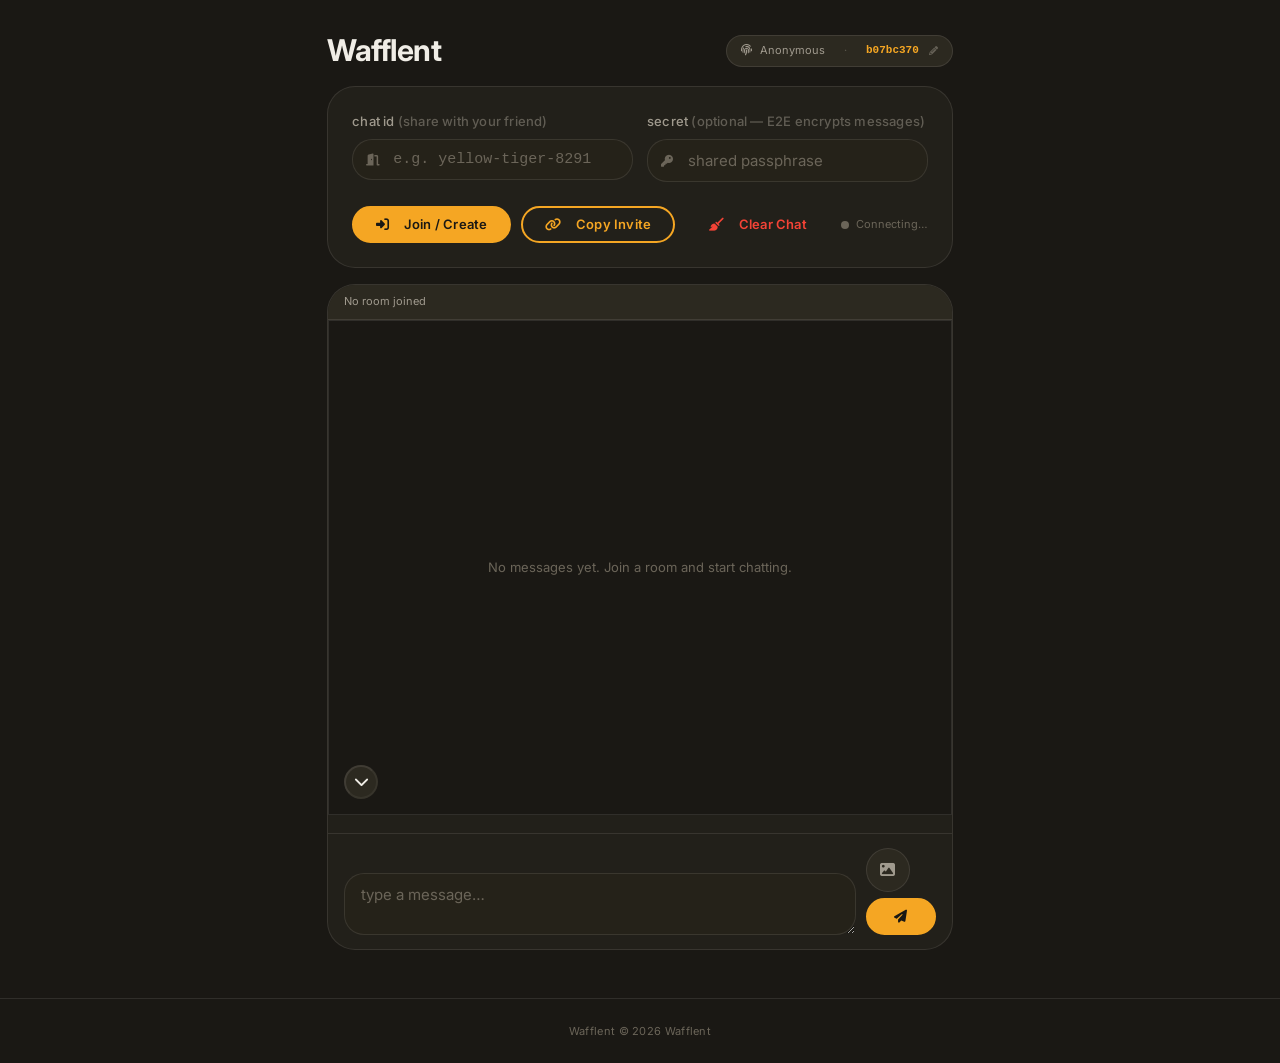
==== commit eb929cb7: "Wafflent 0.2.1 - Added QR Code & Secret passcode share in Join URL" ====
--- a/app/index.html
+++ b/app/index.html
@@ -272,6 +272,44 @@
       color: var(--text-primary); font-size: 16px;
       display: flex; align-items: center; justify-content: center;
       cursor: pointer;
+    }
+
+    /* ── QR Code Modal ── */
+    .lcg-qr-modal {
+      position: fixed; inset: 0;
+      background: rgba(10,9,7,0.88);
+      z-index: 300;
+      display: none;
+      align-items: center;
+      justify-content: center;
+      padding: 24px;
+    }
+    .lcg-qr-modal.open { display: flex; }
+    
+    .lcg-qr-container {
+      background: var(--bg-surface);
+      border: 1px solid var(--border);
+      border-radius: var(--r-xl);
+      padding: 32px 28px;
+      width: 100%;
+      max-width: 380px;
+      position: relative;
+      animation: wf-slide-up var(--dur-slow) var(--ease-spring);
+    }
+    
+    .lcg-qr-close {
+      position: absolute; top: 16px; right: 16px;
+      background: var(--bg-elevated); border: 1px solid var(--border);
+      border-radius: 50%; width: 32px; height: 32px;
+      color: var(--text-primary); font-size: 16px;
+      display: flex; align-items: center; justify-content: center;
+      cursor: pointer;
+      transition: all var(--dur-fast) var(--ease);
+    }
+    .lcg-qr-close:hover {
+      background: var(--error-subtle);
+      color: var(--error);
+      border-color: var(--error);
     }
 
     @media (max-width: 600px) {
@@ -341,8 +379,11 @@
 
       <!-- Room status -->
       <!-- Room status -->
-      <div style="padding:8px 16px; background:var(--bg-elevated); border-bottom:1px solid var(--border); font-size:var(--text-xs); color:var(--text-secondary);">
+      <div style="padding:8px 16px; background:var(--bg-elevated); border-bottom:1px solid var(--border); font-size:var(--text-xs); color:var(--text-secondary); display:flex; align-items:center; justify-content:space-between; gap:8px;">
         <span id="roomHint">No room joined</span>
+        <button id="shareQRBtn" class="wf-btn-icon sm" title="Show QR code to share room" style="display:none; background:none; border:none; color:var(--accent); flex-shrink:0;">
+          <i class="fas fa-qrcode"></i>
+        </button>
       </div>
 
       <!-- Chat area (with scroll button) -->
@@ -393,7 +434,35 @@
 <!-- Toast -->
 <div class="lcg-toast" id="toast"></div>
 
+<!-- QR Code Modal -->
+<div class="lcg-qr-modal" id="qrModal">
+  <div class="lcg-qr-container">
+    <button class="lcg-qr-close" id="qrClose">✕</button>
+    <h2 style="margin: 0 0 16px 0; color: var(--text-primary); font-size: var(--text-xl); font-weight: 700;">Join via QR Code</h2>
+    
+    <div style="display: flex; flex-direction: column; align-items: center; gap: 20px;">
+      <!-- QR Code will be inserted here -->
+      <div id="qrContainer" style="background: white; padding: 12px; border-radius: var(--r-md);"></div>
+      
+      <!-- Favicon + Room ID -->
+      <div style="display: flex; flex-direction: column; align-items: center; gap: 8px; text-align: center;">
+        <img src="/assets/favicon.ico" alt="Wafflent" style="width: 32px; height: 32px; border-radius: var(--r-sm);">
+        <div style="color: var(--text-secondary); font-size: var(--text-sm);">
+          <div style="color: var(--text-tertiary); font-size: var(--text-xs); margin-bottom: 4px;">Room ID</div>
+          <div id="qrRoomId" style="font-family: monospace; font-weight: 600; color: var(--accent);"></div>
+        </div>
+      </div>
+      
+      <!-- Instructions -->
+      <p style="color: var(--text-secondary); font-size: var(--text-sm); margin: 0; text-align: center;">
+        Scan this QR code or share the room ID above
+      </p>
+    </div>
+  </div>
+</div>
+
 <!-- GUN -->
+<script src="https://cdnjs.cloudflare.com/ajax/libs/qrcodejs/1.0.0/qrcode.min.js"></script>
 <script src="https://cdn.jsdelivr.net/npm/gun/gun.js"></script>
 <script src="https://cdn.jsdelivr.net/npm/gun/sea.js"></script>
 <script src="https://cdn.jsdelivr.net/npm/gun/axe.js"></script>
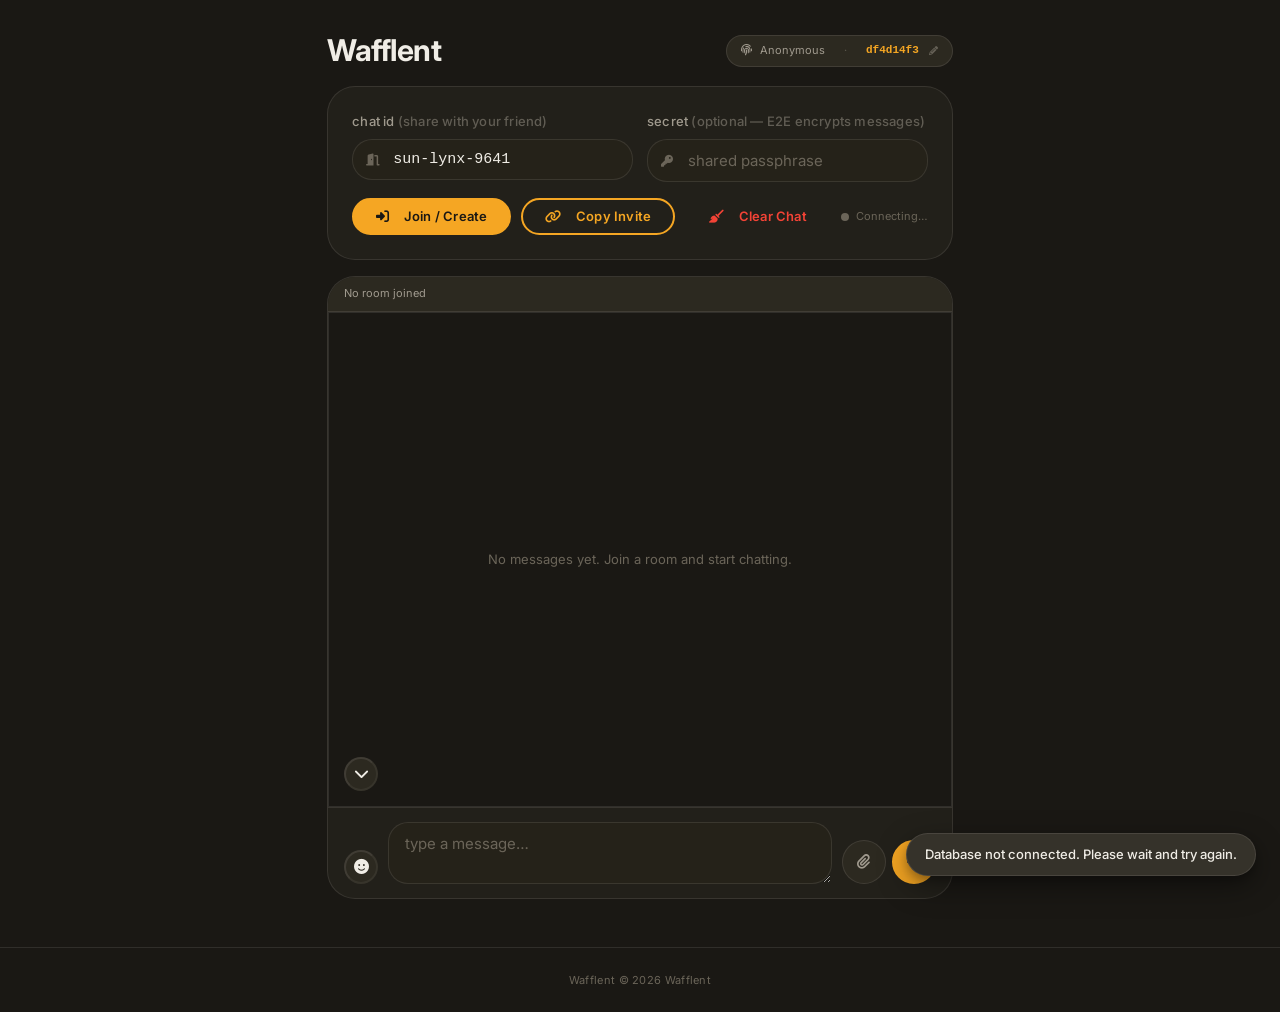
==== commit f394d535: "Wafflent 0.2.2 (8) TL;DR: Cleanified the UI, Added edit & delete, Implemented reactions base  ## Fix" ====
--- a/app/index.html
+++ b/app/index.html
@@ -135,6 +135,18 @@
       justify-content: flex-start;
     }
     
+    /* Message status indicator */
+    .msg-status {
+      display: inline-flex;
+      align-items: center;
+      justify-content: center;
+      margin-left: 2px;
+      transition: color 200ms ease;
+    }
+    .msg-status i {
+      display: inline-block;
+    }
+    
     /* Inline metadata for short messages */
     .lcg-msg.inline-meta {
       flex-direction: row;
@@ -200,8 +212,9 @@
     }
     .lcg-input-actions {
       display: flex;
-      flex-direction: column;
+      flex-direction: row;
       gap: 6px;
+      align-items: flex-end;
     }
 
     /* ── File attach button ── */
@@ -312,6 +325,152 @@
       border-color: var(--error);
     }
 
+    /* ── Message Context Menu ── */
+    .msg-context-menu {
+      position: fixed;
+      background: var(--bg-elevated);
+      border: 1px solid var(--border);
+      border-radius: var(--r-lg);
+      box-shadow: var(--shadow-lg);
+      z-index: 500;
+      display: none;
+      min-width: 180px;
+      overflow: hidden;
+      animation: msg-menu-appear 150ms var(--ease);
+    }
+    
+    .msg-context-menu.open {
+      display: flex;
+      flex-direction: column;
+    }
+    
+    @keyframes msg-menu-appear {
+      from { opacity: 0; transform: scale(0.95); }
+      to { opacity: 1; transform: scale(1); }
+    }
+    
+    @keyframes msg-disappear {
+      from { opacity: 1; transform: scale(1); }
+      to { opacity: 0; transform: scale(0.95); }
+    }
+    
+    .msg-menu-item {
+      display: flex;
+      align-items: center;
+      gap: 12px;
+      padding: 12px 16px;
+      cursor: pointer;
+      transition: background var(--dur-fast) var(--ease);
+      border: none;
+      background: none;
+      color: var(--text-secondary);
+      font-family: var(--font);
+      font-size: var(--text-sm);
+      text-align: left;
+      width: 100%;
+    }
+    
+    .msg-menu-item:hover {
+      background: var(--bg-overlay);
+      color: var(--text-primary);
+    }
+    
+    .msg-menu-item.danger:hover {
+      background: var(--error-subtle);
+      color: var(--error);
+    }
+    
+    .msg-menu-item i {
+      font-size: 14px;
+      opacity: 0.7;
+    }
+    
+    .msg-menu-separator {
+      height: 1px;
+      background: var(--border);
+      margin: 4px 0;
+    }
+    
+    /* Emoji Picker */
+    .emoji-picker {
+      position: fixed;
+      background: var(--bg-elevated);
+      border: 1px solid var(--border);
+      border-radius: var(--r-lg);
+      box-shadow: var(--shadow-lg);
+      z-index: 500;
+      display: none;
+      padding: 8px;
+      min-width: 280px;
+      max-width: 320px;
+      animation: msg-menu-appear 150ms var(--ease);
+    }
+    
+    .emoji-picker.open {
+      display: grid;
+      grid-template-columns: repeat(6, 1fr);
+      gap: 4px;
+    }
+    
+    .emoji-btn {
+      width: 40px;
+      height: 40px;
+      font-size: 20px;
+      background: none;
+      border: 1px solid transparent;
+      border-radius: var(--r-md);
+      cursor: pointer;
+      transition: all var(--dur-fast) var(--ease);
+      display: flex;
+      align-items: center;
+      justify-content: center;
+    }
+    
+    .emoji-btn:hover {
+      background: var(--bg-overlay);
+      border-color: var(--border);
+      transform: scale(1.1);
+    }
+    
+    /* Message reactions container */
+    .msg-reactions {
+      display: flex;
+      flex-wrap: wrap;
+      gap: 4px;
+      margin-top: 4px;
+      padding-top: 4px;
+      border-top: 1px solid rgba(255,255,255,0.05);
+    }
+    
+    .reaction-badge {
+      display: inline-flex;
+      align-items: center;
+      gap: 4px;
+      background: var(--bg-overlay);
+      border: 1px solid var(--border);
+      border-radius: 12px;
+      padding: 4px 8px;
+      font-size: 12px;
+      cursor: pointer;
+      transition: all var(--dur-fast) var(--ease);
+    }
+    
+    .reaction-badge:hover {
+      background: var(--bg-elevated);
+      border-color: var(--accent);
+    }
+    
+    .reaction-emoji {
+      font-size: 14px;
+    }
+    
+    .reaction-count {
+      font-size: 11px;
+      color: var(--text-tertiary);
+      min-width: 12px;
+      text-align: center;
+    }
+
     @media (max-width: 600px) {
 
       .lcg-input-actions { flex-direction: row; }
@@ -354,15 +513,10 @@
               <span class="wf-input-icon-left"><i class="fas fa-key" style="font-size:12px;"></i></span>
               <input id="secret" type="password" class="wf-input has-icon-left" placeholder="shared passphrase" />
             </div>
-          </div>
-        </div>
-
-        <!-- Encryption status hint -->
-        <div style="display:flex; align-items:center; gap:8px; margin-top:8px; font-size:var(--text-xs);">
-          <span id="encHint" style="color:var(--text-secondary);"></span>
-        </div>
-
-        <div style="display:flex; gap:10px; flex-wrap:wrap; align-items:center; margin-top:16px;">
+           </div>
+         </div>
+
+         <div style="display:flex; gap:10px; flex-wrap:wrap; align-items:center; margin-top:16px;">
           <button id="join" type="button" class="wf-btn wf-btn-filled"><i class="fas fa-right-to-bracket"></i>&nbsp; Join / Create</button>
           <button id="copyLink" type="button" class="wf-btn wf-btn-outlined"><i class="fas fa-link"></i>&nbsp; Copy Invite</button>
           <button id="clearBtn" type="button" class="wf-btn wf-btn-ghost" style="color:var(--error);"><i class="fas fa-broom"></i>&nbsp; Clear Chat</button>
@@ -393,20 +547,21 @@
           <i class="fas fa-chevron-down"></i>
         </button>
       </div>
-      <!-- Typing indicator -->
-      <div class="lcg-typing" id="typingHint" style="padding: 4px 20px;"></div>
 
       <!-- Input -->
       <div style="padding:14px 16px; border-top:1px solid var(--border);">
         <div class="lcg-inputbar">
+          <button id="stickerBtn" class="wf-btn-icon sm" title="Add sticker" style="flex-shrink:0;">
+            <i class="fas fa-face-smile"></i>
+          </button>
           <textarea id="text" class="wf-input" placeholder="type a message…"></textarea>
           <div class="lcg-input-actions">
-            <!-- Image attach -->
-            <label class="lcg-attach" title="Send image (max 2MB)">
-              <i class="fas fa-image"></i>
-              <input type="file" id="fileInput" accept="image/*" style="display:none;">
+            <!-- Attachment button -->
+            <label class="lcg-attach" title="Send attachment">
+              <i class="fas fa-paperclip"></i>
+              <input type="file" id="fileInput" style="display:none;">
             </label>
-            <button id="send" class="wf-btn wf-btn-filled" style="width:70px;">
+            <button id="send" class="wf-btn wf-btn-filled" style="width:44px; height:44px; flex-shrink:0; border-radius:50%; padding:0; display:flex; align-items:center; justify-content:center;">
               <i class="fas fa-paper-plane"></i>
             </button>
           </div>
@@ -461,11 +616,44 @@
   </div>
 </div>
 
-<!-- GUN -->
+<!-- Message Context Menu -->
+<div class="msg-context-menu" id="msgContextMenu">
+  <button class="msg-menu-item" id="editMsgBtn" title="Edit this message">
+    <i class="fas fa-pencil"></i>
+    <span>Edit</span>
+  </button>
+  <button class="msg-menu-item" id="copyMsgBtn" title="Copy message text">
+    <i class="fas fa-copy"></i>
+    <span>Copy</span>
+  </button>
+  <button class="msg-menu-item" id="deleteMsgBtn" danger title="Delete this message">
+    <i class="fas fa-trash"></i>
+    <span>Delete</span>
+  </button>
+  <div class="msg-menu-separator"></div>
+  <button class="msg-menu-item" id="reactMsgBtn" title="Add reaction">
+    <i class="fas fa-face-smile"></i>
+    <span>React</span>
+  </button>
+</div>
+
+<!-- Emoji Picker -->
+<div class="emoji-picker" id="emojiPicker">
+  <!-- Emojis will be generated by JavaScript -->
+</div>
+
+<!-- Libraries -->
 <script src="https://cdnjs.cloudflare.com/ajax/libs/qrcodejs/1.0.0/qrcode.min.js"></script>
 <script src="https://cdn.jsdelivr.net/npm/gun/gun.js"></script>
 <script src="https://cdn.jsdelivr.net/npm/gun/sea.js"></script>
 <script src="https://cdn.jsdelivr.net/npm/gun/axe.js"></script>
+
+<!-- App modules (load in order) -->
+<script src="/app/utils.js"></script>
+<script src="/app/p2p.js"></script>
+<script src="/app/chat.js"></script>
+<script src="/app/messages.js"></script>
+<script src="/app/ui.js"></script>
 <script src="/app/script.js"></script>
 </body>
 </html>
--- a/app/styles.css
+++ b/app/styles.css
@@ -1680,17 +1680,73 @@
 .wf-flex-1 { flex: 1; }
 
 .wf-visually-hidden {
-  position: absolute;
-  width: 1px; height: 1px;
-  padding: 0; margin: -1px;
-  overflow: hidden;
-  clip: rect(0,0,0,0);
-  white-space: nowrap;
-  border: 0;
-}
-
-/* ─────────────────────────────────────────────
-   SHOW/HIDE (JS-powered class toggles)
-───────────────────────────────────────────── */
+   position: absolute;
+   width: 1px; height: 1px;
+   padding: 0; margin: -1px;
+   overflow: hidden;
+   clip: rect(0,0,0,0);
+   white-space: nowrap;
+   border: 0;
+ }
+
+/* ─────────────────────────────────────────────
+   QR CODE
+ ───────────────────────────────────────────── */
+#qrContainer {
+  display: flex;
+  align-items: center;
+  justify-content: center;
+  width: 100%;
+}
+
+/* ─────────────────────────────────────────────
+    TYPING INDICATOR MESSAGE
+ ───────────────────────────────────────────── */
+.lcg-typing-message {
+  font-style: italic;
+  color: var(--text-tertiary);
+}
+
+.lcg-typing-dots {
+  display: inline-flex;
+  align-items: center;
+  gap: 2px;
+  margin-left: 4px;
+}
+
+.lcg-typing-dot {
+  width: 4px;
+  height: 4px;
+  border-radius: 50%;
+  background: currentColor;
+  animation: lcg-typing-bounce 1.4s infinite;
+}
+
+.lcg-typing-dot:nth-child(1) {
+  animation-delay: 0s;
+}
+
+.lcg-typing-dot:nth-child(2) {
+  animation-delay: 0.2s;
+}
+
+.lcg-typing-dot:nth-child(3) {
+  animation-delay: 0.4s;
+}
+
+@keyframes lcg-typing-bounce {
+  0%, 60%, 100% {
+    transform: translateY(0);
+    opacity: 0.4;
+  }
+  30% {
+    transform: translateY(-6px);
+    opacity: 1;
+  }
+}
+
+/* ─────────────────────────────────────────────
+    SHOW/HIDE (JS-powered class toggles)
+ ───────────────────────────────────────────── */
 .wf-hidden  { display: none !important; }
 .wf-visible { display: block !important; }
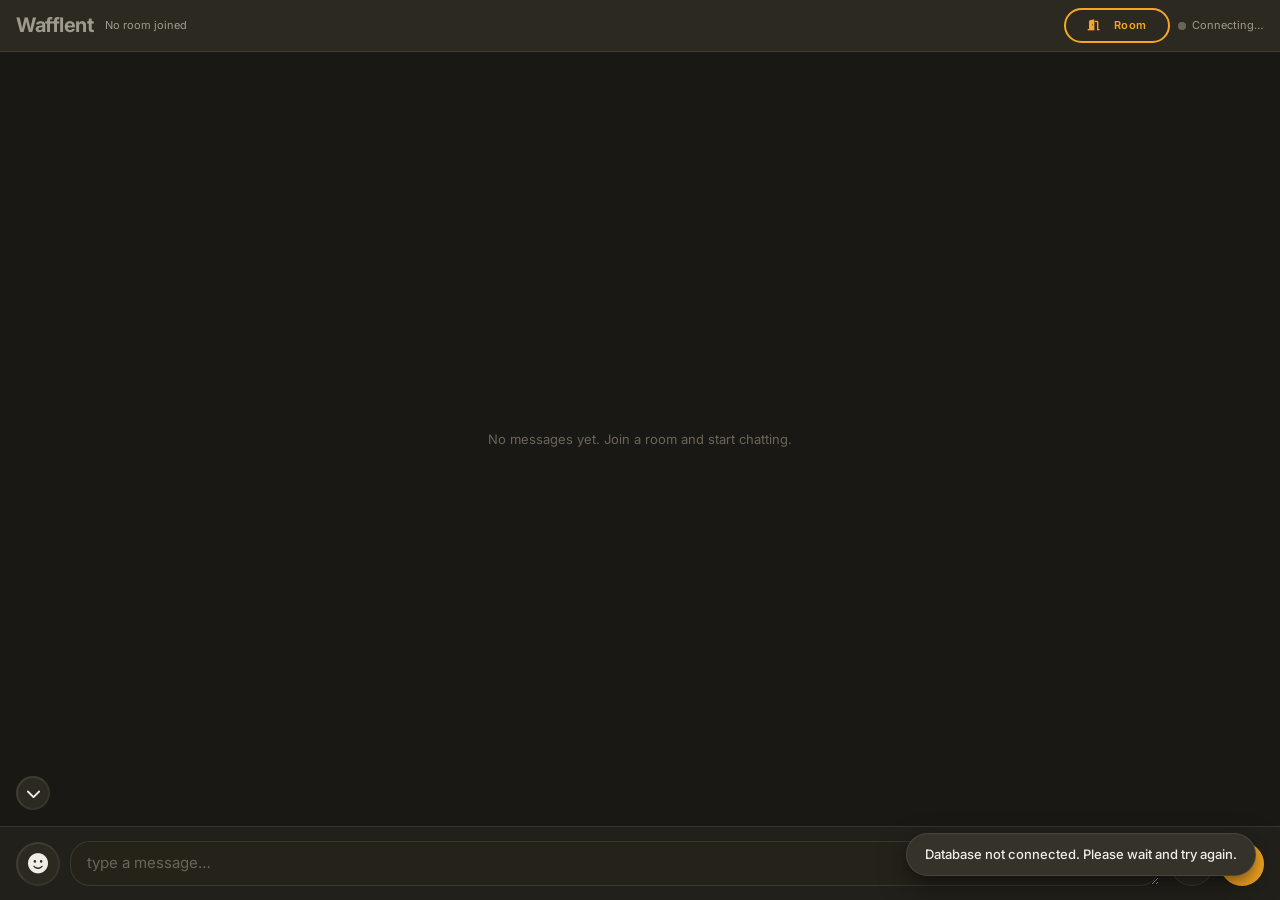
==== commit 408dd2eb: "Wafflent 0.2.3 (9) - Style Revamped whole new interface, Fix most annoying un-centering issues  - Fu" ====
--- a/app/index.html
+++ b/app/index.html
@@ -8,19 +8,27 @@
   <link rel="stylesheet" href="/app/styles.css">
   <link rel="stylesheet" href="https://cdnjs.cloudflare.com/ajax/libs/font-awesome/6.4.0/css/all.min.css">
 
-  <style>
-    .lcg-page { min-height: 100vh; display: flex; flex-direction: column; }
-
-    /* ── Layout ── */
-    .lcg-wrap {
-      max-width: 860px;
-      margin: 0 auto;
-      padding: 32px 24px 48px;
-      flex: 1;
-      display: flex;
-      flex-direction: column;
-      gap: 16px;
-    }
+   <style>
+     .lcg-page { height: 100vh; display: flex; flex-direction: column; }
+
+     /* ── Chat container ── */
+     .lcg-page .wf-card {
+       margin: 0;
+       padding: 0;
+       border-radius: 0;
+       border: none;
+     }
+
+     /* ── Layout ── */
+     .lcg-wrap {
+       max-width: 860px;
+       margin: 0 auto;
+       padding: 32px 24px 48px;
+       flex: 1;
+       display: flex;
+       flex-direction: column;
+       gap: 16px;
+     }
 
     /* ── Header ── */
     .lcg-header {
@@ -53,18 +61,17 @@
       font-weight: 700;
     }
 
-    /* ── Chat box ── */
-    .lcg-chat {
-      height: min(55vh, 520px);
-      overflow-y: auto;
-      padding: 16px;
-      background: var(--bg-base);
-      border: 1px solid var(--border);
-      scroll-behavior: smooth;
-      display: flex;
-      flex-direction: column;
-      gap: 6px;
-    }
+     /* ── Chat box ── */
+     .lcg-chat {
+       flex: 1;
+       padding: 16px;
+       background: var(--bg-base);
+       border: none;
+       scroll-behavior: smooth;
+       display: flex;
+       flex-direction: column;
+       gap: 6px;
+     }
     .lcg-chat:empty::before {
       content: 'No messages yet. Join a room and start chatting.';
       color: var(--text-tertiary);
@@ -198,24 +205,25 @@
       transition: opacity var(--dur-fast);
     }
 
-    /* ── Input bar ── */
-    .lcg-inputbar {
-      display: flex;
-      gap: 10px;
-      align-items: flex-end;
-    }
-    .lcg-inputbar textarea {
-      min-height: 48px;
-      max-height: 140px;
-      resize: vertical;
-      flex: 1;
-    }
-    .lcg-input-actions {
-      display: flex;
-      flex-direction: row;
-      gap: 6px;
-      align-items: flex-end;
-    }
+     /* ── Input bar ── */
+     .lcg-inputbar {
+       display: flex;
+       gap: 10px;
+       align-items: center;
+     }
+     .lcg-inputbar textarea {
+       min-height: 45px;
+       max-height: 140px;
+       height: 45px;
+       resize: vertical;
+       flex: 1;
+     }
+     .lcg-input-actions {
+       display: flex;
+       flex-direction: row;
+       gap: 6px;
+       align-items: center;
+     }
 
     /* ── File attach button ── */
     .lcg-attach {
@@ -479,104 +487,50 @@
 </head>
 <body>
 <div class="lcg-page">
-  <div class="lcg-wrap">
-
-    <!-- ═══════════ HEADER ═══════════ -->
-    <div class="lcg-header">
-      <div style="display:flex; align-items:center; gap:12px; flex-wrap:wrap;">
-        <h1 class="wf-h2" style="margin:0;">Wafflent</h1>
-      </div>
-      <!-- Device ID pill — click to rename -->
-      <div class="lcg-device-pill" id="devicePill" title="Click to set your display name">
-        <i class="fas fa-fingerprint"></i>
-        <span id="deviceName">—</span>
-        &nbsp;<span style="opacity:0.4;">·</span>&nbsp;
-        <span class="mono" id="deviceIdShort"></span>
-        <i class="fas fa-pencil" style="font-size:9px; margin-left:2px; opacity:0.5;"></i>
-      </div>
+  <!-- ═══════════ MAIN CHAT CONTAINER ═══════════ -->
+  <div class="wf-card" style="padding:0; overflow:hidden; flex:1; display:flex; flex-direction:column;">
+
+    <!-- Room status bar -->
+    <div style="padding:8px 16px; background:var(--bg-elevated); border-bottom:1px solid var(--border); font-size:var(--text-xs); color:var(--text-secondary); display:flex; align-items:center; justify-content:space-between; gap:12px; flex-wrap:nowrap;">
+      <h1 class="wf-h2" style="margin:0; font-size:var(--text-lg);">Wafflent</h1>
+      <span id="roomHint" style="min-width:0; overflow:hidden; text-overflow:ellipsis; white-space:nowrap;">No room joined</span>
+       <div style="display:flex; align-items:center; gap:8px; margin-left:auto; flex-shrink:0;">
+         <button id="roomBtn" class="wf-btn wf-btn-outlined sm" title="Room settings" style="font-size:var(--text-xs);"><i class="fas fa-door-open"></i>&nbsp; Room</button>
+         <div style="display:flex; align-items:center; gap:6px;">
+           <span class="lcg-peer-dot" id="peerDot"></span>
+           <span id="peerStatus" style="white-space:nowrap;">Connecting…</span>
+         </div>
+       </div>
     </div>
 
-    <!-- ═══════════ ROOM CONFIG ═══════════ -->
-    <div class="wf-card">
-      <form id="roomConfigForm">
-        <div class="lcg-row">
-          <div class="lcg-grow wf-form-group">
-            <label class="wf-label">chat id <span style="opacity:0.5;">(share with your friend)</span></label>
-            <div class="wf-input-wrapper">
-              <span class="wf-input-icon-left"><i class="fas fa-door-open" style="font-size:12px;"></i></span>
-              <input id="room" class="wf-input has-icon-left" style="font-family:monospace;" placeholder="e.g. yellow-tiger-8291" />
-            </div>
-          </div>
-          <div class="lcg-grow wf-form-group">
-            <label class="wf-label">secret <span style="opacity:0.5;">(optional — E2E encrypts messages)</span></label>
-            <div class="wf-input-wrapper">
-              <span class="wf-input-icon-left"><i class="fas fa-key" style="font-size:12px;"></i></span>
-              <input id="secret" type="password" class="wf-input has-icon-left" placeholder="shared passphrase" />
-            </div>
-           </div>
-         </div>
-
-         <div style="display:flex; gap:10px; flex-wrap:wrap; align-items:center; margin-top:16px;">
-          <button id="join" type="button" class="wf-btn wf-btn-filled"><i class="fas fa-right-to-bracket"></i>&nbsp; Join / Create</button>
-          <button id="copyLink" type="button" class="wf-btn wf-btn-outlined"><i class="fas fa-link"></i>&nbsp; Copy Invite</button>
-          <button id="clearBtn" type="button" class="wf-btn wf-btn-ghost" style="color:var(--error);"><i class="fas fa-broom"></i>&nbsp; Clear Chat</button>
-          <div style="display:flex; align-items:center; gap:7px; margin-left:auto; font-size:var(--text-xs); color:var(--text-tertiary);">
-            <span class="lcg-peer-dot" id="peerDot"></span>
-            <span id="peerStatus">Connecting…</span>
-          </div>
-        </div>
-      </form>
-    </div>
-
-    <!-- ═══════════ CHAT ═══════════ -->
-    <div class="wf-card" style="padding:0; overflow:hidden;">
-
-      <!-- Room status -->
-      <!-- Room status -->
-      <div style="padding:8px 16px; background:var(--bg-elevated); border-bottom:1px solid var(--border); font-size:var(--text-xs); color:var(--text-secondary); display:flex; align-items:center; justify-content:space-between; gap:8px;">
-        <span id="roomHint">No room joined</span>
-        <button id="shareQRBtn" class="wf-btn-icon sm" title="Show QR code to share room" style="display:none; background:none; border:none; color:var(--accent); flex-shrink:0;">
-          <i class="fas fa-qrcode"></i>
+     <!-- Chat area (with scroll button) -->
+     <div style="position:relative; flex:1; display:flex; flex-direction:column; min-height:0; overflow:hidden;">
+       <div id="chat" class="lcg-chat" style="flex:1; min-height:0; overflow-y:auto;"></div>
+       <button id="scrollDownBtn" class="wf-btn-icon sm" title="Scroll to latest message" style="position:absolute; bottom:16px; left:16px; display:none; z-index:10;">
+         <i class="fas fa-chevron-down"></i>
+       </button>
+     </div>
+
+    <!-- Input -->
+    <div style="padding:14px 16px; border-top:1px solid var(--border);">
+      <div class="lcg-inputbar">
+        <button id="stickerBtn" class="wf-btn-icon" title="Add sticker" style="width:44px; height:44px; flex-shrink:0; border-radius:50%; display:flex; align-items:center; justify-content:center;">
+          <i class="fas fa-face-smile"></i>
         </button>
-      </div>
-
-      <!-- Chat area (with scroll button) -->
-      <div style="position:relative;">
-        <div id="chat" class="lcg-chat"></div>
-        <button id="scrollDownBtn" class="wf-btn-icon sm" title="Scroll to latest message" style="position:absolute; bottom:16px; left:16px; display:none; z-index:10;">
-          <i class="fas fa-chevron-down"></i>
-        </button>
-      </div>
-
-      <!-- Input -->
-      <div style="padding:14px 16px; border-top:1px solid var(--border);">
-        <div class="lcg-inputbar">
-          <button id="stickerBtn" class="wf-btn-icon sm" title="Add sticker" style="flex-shrink:0;">
-            <i class="fas fa-face-smile"></i>
+        <textarea id="text" class="wf-input" placeholder="type a message…"></textarea>
+        <div class="lcg-input-actions">
+          <!-- Attachment button -->
+          <label class="lcg-attach" title="Send attachment">
+            <i class="fas fa-paperclip"></i>
+            <input type="file" id="fileInput" style="display:none;">
+          </label>
+          <button id="send" class="wf-btn wf-btn-filled" style="width:44px; height:44px; flex-shrink:0; border-radius:50%; padding:0; display:flex; align-items:center; justify-content:center;">
+            <i class="fas fa-paper-plane"></i>
           </button>
-          <textarea id="text" class="wf-input" placeholder="type a message…"></textarea>
-          <div class="lcg-input-actions">
-            <!-- Attachment button -->
-            <label class="lcg-attach" title="Send attachment">
-              <i class="fas fa-paperclip"></i>
-              <input type="file" id="fileInput" style="display:none;">
-            </label>
-            <button id="send" class="wf-btn wf-btn-filled" style="width:44px; height:44px; flex-shrink:0; border-radius:50%; padding:0; display:flex; align-items:center; justify-content:center;">
-              <i class="fas fa-paper-plane"></i>
-            </button>
-          </div>
         </div>
       </div>
     </div>
-
-  </div><!-- /wrap -->
-
-  <!-- ═══════════ FOOTER ═══════════ -->
-  <footer style="padding:24px 0; border-top:1px solid var(--border); text-align:center;">
-    <div class="wf-container">
-      <p class="wf-caption" style="color:var(--text-tertiary);">Wafflent © 2026 Wafflent</p>
-    </div>
-  </footer>
+  </div>
 
 </div><!-- /lcg-page -->
 
@@ -589,30 +543,55 @@
 <!-- Toast -->
 <div class="lcg-toast" id="toast"></div>
 
-<!-- QR Code Modal -->
-<div class="lcg-qr-modal" id="qrModal">
-  <div class="lcg-qr-container">
-    <button class="lcg-qr-close" id="qrClose">✕</button>
-    <h2 style="margin: 0 0 16px 0; color: var(--text-primary); font-size: var(--text-xl); font-weight: 700;">Join via QR Code</h2>
-    
-    <div style="display: flex; flex-direction: column; align-items: center; gap: 20px;">
-      <!-- QR Code will be inserted here -->
-      <div id="qrContainer" style="background: white; padding: 12px; border-radius: var(--r-md);"></div>
-      
-      <!-- Favicon + Room ID -->
-      <div style="display: flex; flex-direction: column; align-items: center; gap: 8px; text-align: center;">
-        <img src="/assets/favicon.ico" alt="Wafflent" style="width: 32px; height: 32px; border-radius: var(--r-sm);">
-        <div style="color: var(--text-secondary); font-size: var(--text-sm);">
-          <div style="color: var(--text-tertiary); font-size: var(--text-xs); margin-bottom: 4px;">Room ID</div>
-          <div id="qrRoomId" style="font-family: monospace; font-weight: 600; color: var(--accent);"></div>
+<!-- Room Settings Modal -->
+<div class="lcg-qr-modal" id="roomModal">
+  <div class="lcg-qr-container" style="max-width: 420px;">
+     <button class="lcg-qr-close" id="roomModalClose">✕</button>
+     <h2 style="margin: 0 0 24px 0; color: var(--text-primary); font-size: var(--text-xl); font-weight: 700;">Room Settings</h2>
+     
+      <div style="display: flex; flex-direction: column; gap: 16px;">
+        <!-- Device ID Pill -->
+        <div style="display: inline-flex; align-items: center; gap: 8px; padding: 8px 12px; border-radius: var(--r-pill); background: var(--bg-elevated); border: 1.5px solid var(--border); font-size: var(--text-xs); color: var(--text-secondary); width: fit-content;">
+          <i class="fas fa-fingerprint"></i>
+          <span id="modalDeviceName">—</span>
+          &nbsp;<span style="opacity:0.4;">·</span>&nbsp;
+          <span class="mono" id="modalDeviceIdShort" style="font-family: 'JetBrains Mono', 'Fira Code', monospace; color: var(--accent); font-weight: 700;"></span>
+          <i class="fas fa-pencil" style="font-size:9px; margin-left:2px; opacity:0.5; cursor:pointer;" id="editDeviceNameBtn"></i>
+        </div>
+        
+        <!-- Chat ID -->
+        <div class="wf-form-group">
+          <label class="wf-label">chat id <span style="opacity:0.5;">(share with your friend)</span></label>
+          <div class="wf-input-wrapper">
+            <span class="wf-input-icon-left"><i class="fas fa-door-open" style="font-size:12px;"></i></span>
+            <input id="room" class="wf-input has-icon-left" style="font-family:monospace;" placeholder="e.g. yellow-tiger-8291" />
+          </div>
+        </div>
+        
+        <!-- Secret -->
+        <div class="wf-form-group">
+          <label class="wf-label">secret <span style="opacity:0.5;">(optional — E2E encrypts messages)</span></label>
+          <div class="wf-input-wrapper">
+            <span class="wf-input-icon-left"><i class="fas fa-key" style="font-size:12px;"></i></span>
+            <input id="secret" type="password" class="wf-input has-icon-left" placeholder="shared passphrase" />
+          </div>
+        </div>
+        
+        <!-- QR Code Section -->
+        <div id="qrSection" style="display: none; flex-direction: column; align-items: center; gap: 12px; padding: 16px; background: var(--bg-overlay); border-radius: var(--r-lg);">
+          <div id="roomQrContainer" style="background: white; padding: 12px; border-radius: var(--r-md);"></div>
+          <div style="text-align: center; font-size: var(--text-xs); color: var(--text-secondary);">
+            <div style="color: var(--text-tertiary); margin-bottom: 4px;">Room ID</div>
+            <div id="roomQrId" style="font-family: monospace; font-weight: 600; color: var(--accent);"></div>
+          </div>
+        </div>
+        
+        <!-- Buttons -->
+        <div style="display: flex; gap: 10px; flex-wrap: wrap;">
+          <button id="join" type="button" class="wf-btn wf-btn-filled" style="flex:1;"><i class="fas fa-right-to-bracket"></i>&nbsp; Join / Create</button>
+          <button id="copyLink" type="button" class="wf-btn wf-btn-outlined" style="flex:1;"><i class="fas fa-link"></i>&nbsp; Copy Invite</button>
         </div>
       </div>
-      
-      <!-- Instructions -->
-      <p style="color: var(--text-secondary); font-size: var(--text-sm); margin: 0; text-align: center;">
-        Scan this QR code or share the room ID above
-      </p>
-    </div>
   </div>
 </div>
 
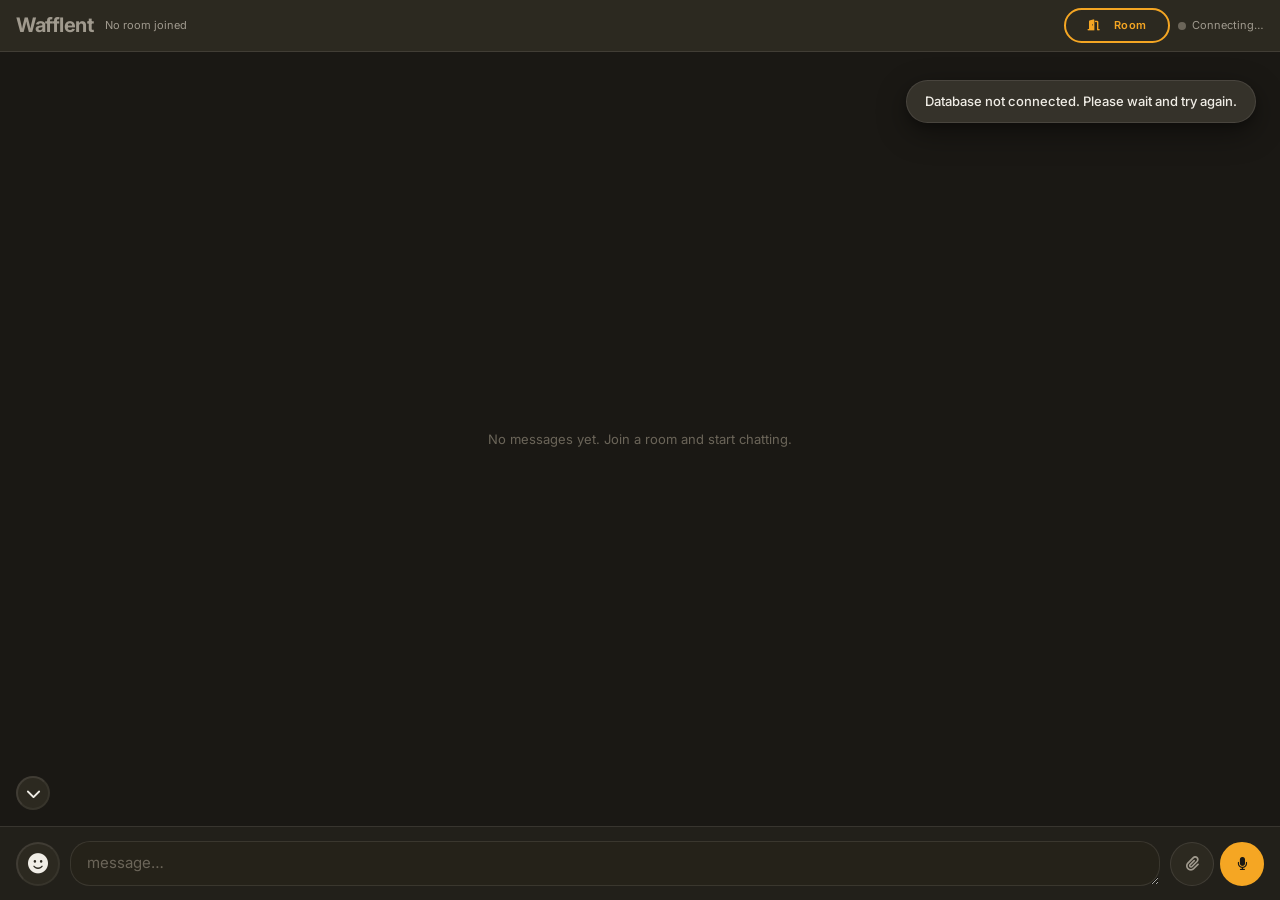
==== commit 42a81bfd: "Wafflent 0.2.4 (10) ## Features  ### Voice Message Recording System - **Hold-to-Record Gesture**: Pr" ====
--- a/app/index.html
+++ b/app/index.html
@@ -3,7 +3,7 @@
 <head>
   <meta charset="utf-8" />
   <meta name="viewport" content="width=device-width, initial-scale=1" />
-  <link rel="icon" type="image/png" href="/assets/roundedlogo.gif">
+  <link rel="icon" type="image/svg+xml" href="/assets/icon.svg">
   <title>Wafflent Chat</title>
   <link rel="stylesheet" href="/app/styles.css">
   <link rel="stylesheet" href="https://cdnjs.cloudflare.com/ajax/libs/font-awesome/6.4.0/css/all.min.css">
@@ -189,6 +189,20 @@
       margin-bottom: 4px;
       width: 100%;
       max-width: 320px;
+      height: 40px;
+      accent-color: var(--accent);
+    }
+    
+    /* Style audio player more prominently */
+    audio::-webkit-media-controls-panel {
+      background-color: rgba(255, 255, 255, 0.1);
+      border-radius: var(--r-md);
+    }
+    
+    audio::-webkit-media-controls-play-button,
+    audio::-webkit-media-controls-mute-button,
+    audio::-webkit-media-controls-volume-slider {
+      filter: brightness(1.2);
     }
 
     /* ── Scroll down button ── */
@@ -257,7 +271,7 @@
     /* ── Toast ── */
     .lcg-toast {
       position: fixed;
-      bottom: 24px; right: 24px;
+      bottom: auto; top: 80px; right: 24px;
       background: var(--bg-overlay);
       color: var(--text-primary);
       border: 1px solid var(--border);
@@ -517,17 +531,20 @@
         <button id="stickerBtn" class="wf-btn-icon" title="Add sticker" style="width:44px; height:44px; flex-shrink:0; border-radius:50%; display:flex; align-items:center; justify-content:center;">
           <i class="fas fa-face-smile"></i>
         </button>
-        <textarea id="text" class="wf-input" placeholder="type a message…"></textarea>
-        <div class="lcg-input-actions">
-          <!-- Attachment button -->
-          <label class="lcg-attach" title="Send attachment">
-            <i class="fas fa-paperclip"></i>
-            <input type="file" id="fileInput" style="display:none;">
-          </label>
-          <button id="send" class="wf-btn wf-btn-filled" style="width:44px; height:44px; flex-shrink:0; border-radius:50%; padding:0; display:flex; align-items:center; justify-content:center;">
-            <i class="fas fa-paper-plane"></i>
-          </button>
-        </div>
+        <textarea id="text" class="wf-input" placeholder="message…"></textarea>
+         <div class="lcg-input-actions">
+           <!-- Attachment button -->
+           <label class="lcg-attach" title="Send attachment">
+             <i class="fas fa-paperclip"></i>
+             <input type="file" id="fileInput" style="display:none;">
+           </label>
+           <button id="send" class="wf-btn wf-btn-filled" style="width:44px; height:44px; flex-shrink:0; border-radius:50%; padding:0; display:flex; align-items:center; justify-content:center;" title="Send message">
+             <i class="fas fa-paper-plane"></i>
+           </button>
+             <button id="voiceBtn" class="wf-btn wf-btn-filled" style="width:44px; height:44px; flex-shrink:0; border-radius:50%; padding:0; display:flex; align-items:center; justify-content:center;" title="Hold to record">
+              <i class="fas fa-microphone"></i>
+            </button>
+         </div>
       </div>
     </div>
   </div>
@@ -632,6 +649,8 @@
 <script src="/app/p2p.js"></script>
 <script src="/app/chat.js"></script>
 <script src="/app/messages.js"></script>
+<script src="/app/voice.js"></script>
+<script src="/app/media-player.js"></script>
 <script src="/app/ui.js"></script>
 <script src="/app/script.js"></script>
 </body>
--- a/app/styles.css
+++ b/app/styles.css
@@ -1746,6 +1746,192 @@
 }
 
 /* ─────────────────────────────────────────────
+    VOICE MESSAGE
+ ───────────────────────────────────────────── */
+.lcg-voice-container {
+  background: rgba(255, 255, 255, 0.1);
+  border-radius: var(--r-md);
+  padding: 12px 16px;
+  display: flex;
+  align-items: center;
+  gap: 12px;
+  min-width: 180px;
+  max-width: 280px;
+  backdrop-filter: blur(4px);
+}
+
+.lcg-msg.me .lcg-voice-container {
+  background: rgba(255, 255, 255, 0.1);
+}
+
+.lcg-msg.them .lcg-voice-container {
+  background: var(--accent);
+  color: white;
+}
+
+.lcg-voice-play-btn {
+  width: 44px;
+  height: 44px;
+  border-radius: 50%;
+  border: none;
+  background: rgba(255, 255, 255, 0.2);
+  color: inherit;
+  cursor: pointer;
+  font-size: 14px;
+  display: flex;
+  align-items: center;
+  justify-content: center;
+  flex-shrink: 0;
+  transition: background 120ms ease, transform 120ms ease;
+}
+
+.lcg-voice-play-btn:hover {
+  background: rgba(255, 255, 255, 0.3);
+  transform: scale(1.05);
+}
+
+.lcg-voice-play-btn:active {
+  transform: scale(0.95);
+}
+
+.lcg-voice-duration {
+  font-size: 13px;
+  font-weight: 500;
+  font-family: monospace;
+  min-width: 50px;
+}
+
+/* Recording indicator */
+#voiceBtn.recording {
+  animation: pulse 1s ease-in-out infinite;
+  background: var(--error) !important;
+}
+
+@keyframes pulse {
+  0%, 100% {
+    box-shadow: 0 0 0 0 rgba(239, 68, 68, 0.7);
+  }
+  50% {
+    box-shadow: 0 0 0 8px rgba(239, 68, 68, 0);
+  }
+}
+
+@keyframes pulse-mic {
+  0%, 100% {
+    opacity: 1;
+    transform: scale(1);
+  }
+  50% {
+    opacity: 0.6;
+    transform: scale(1.1);
+  }
+}
+
+@keyframes fade-out {
+  from {
+    opacity: 1;
+    transform: translateY(0);
+  }
+  to {
+    opacity: 0;
+    transform: translateY(10px);
+  }
+}
+
+/* ─────────────────────────────────────────────
+    CUSTOM MEDIA PLAYER
+ ───────────────────────────────────────────── */
+.lcg-media-player {
+  display: flex;
+  flex-direction: column;
+  gap: 10px;
+  padding: 12px;
+  border-radius: var(--r-md);
+  background: rgba(255, 255, 255, 0.08);
+  backdrop-filter: blur(4px);
+  min-width: 280px;
+  max-width: 100%;
+}
+
+.lcg-media-slider {
+  width: 100%;
+  height: 4px;
+  border-radius: 2px;
+  cursor: pointer;
+  background: rgba(255,255,255,0.2);
+  -webkit-appearance: none;
+  appearance: none;
+}
+
+.lcg-media-slider::-webkit-slider-thumb {
+  -webkit-appearance: none;
+  appearance: none;
+  width: 12px;
+  height: 12px;
+  border-radius: 50%;
+  background: var(--accent);
+  cursor: pointer;
+  box-shadow: 0 2px 4px rgba(0,0,0,0.2);
+}
+
+.lcg-media-slider::-moz-range-thumb {
+  width: 12px;
+  height: 12px;
+  border-radius: 50%;
+  background: var(--accent);
+  cursor: pointer;
+  border: none;
+  box-shadow: 0 2px 4px rgba(0,0,0,0.2);
+}
+
+.lcg-media-btn {
+  border: none;
+  background: transparent;
+  color: inherit;
+  cursor: pointer;
+  border-radius: var(--r-sm);
+  transition: all 120ms ease;
+  display: flex;
+  align-items: center;
+  justify-content: center;
+  font-size: 12px;
+}
+
+.lcg-media-btn:hover {
+  background: rgba(255,255,255,0.1);
+}
+
+.lcg-media-btn:active {
+  transform: scale(0.95);
+}
+
+/* Video player styling */
+.lcg-msg-video {
+  width: 100%;
+  height: auto;
+  display: block;
+  border-radius: var(--r-md);
+}
+
+.lcg-video-play-btn,
+.lcg-video-mute-btn,
+.lcg-video-download-btn {
+  transition: all 120ms ease;
+}
+
+.lcg-video-play-btn:hover,
+.lcg-video-mute-btn:hover,
+.lcg-video-download-btn:hover {
+  transform: scale(1.1);
+}
+
+.lcg-video-play-btn:active,
+.lcg-video-mute-btn:active,
+.lcg-video-download-btn:active {
+  transform: scale(0.95);
+}
+
+/* ─────────────────────────────────────────────
     SHOW/HIDE (JS-powered class toggles)
  ───────────────────────────────────────────── */
 .wf-hidden  { display: none !important; }
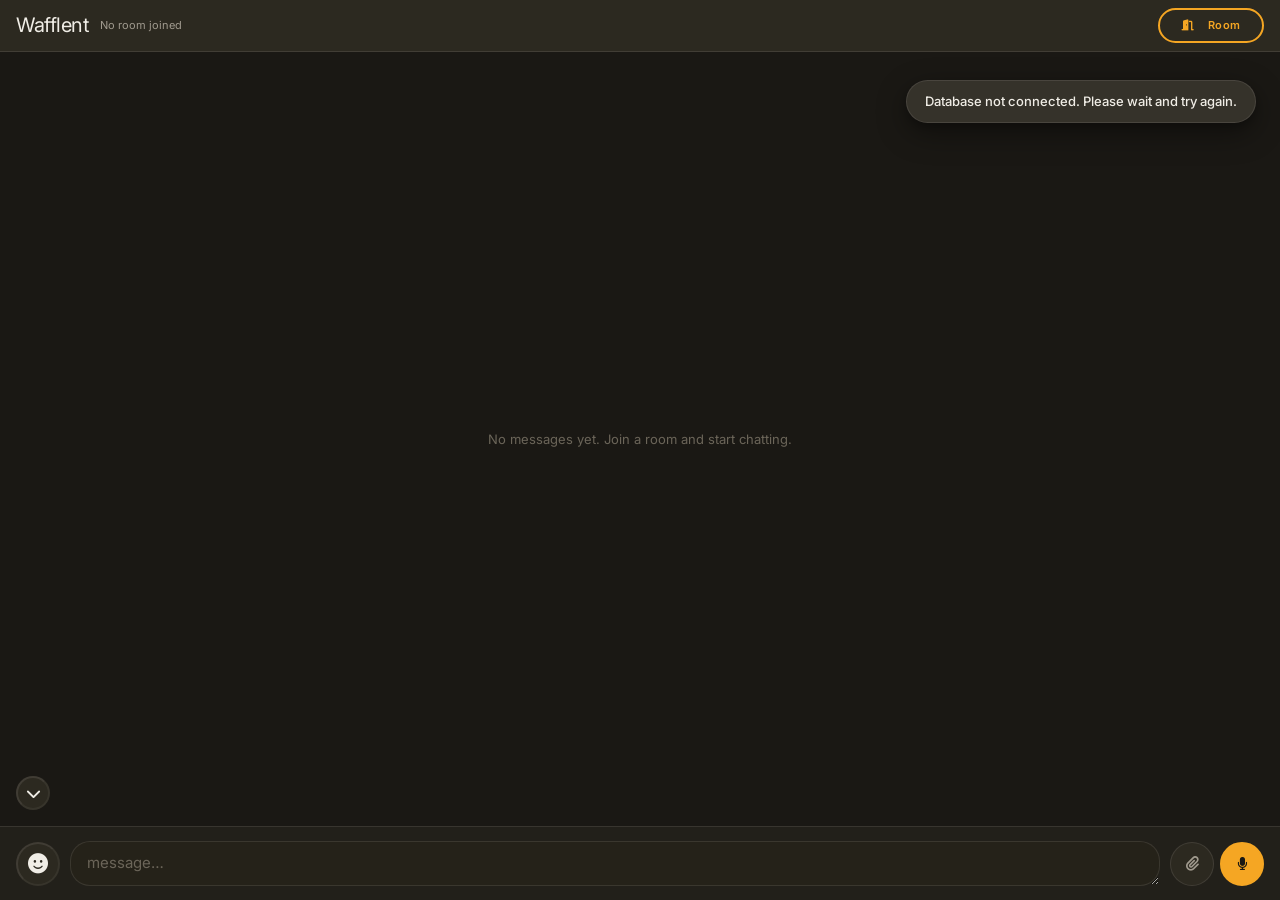
==== commit 1a2ea121: "Wafflent 0.2.5 (11) - Visual bugs fix - Fixed script loading order: messages.js now loads before cha" ====
--- a/app/index.html
+++ b/app/index.html
@@ -333,48 +333,81 @@
     }
     
     .lcg-qr-close {
-      position: absolute; top: 16px; right: 16px;
-      background: var(--bg-elevated); border: 1px solid var(--border);
-      border-radius: 50%; width: 32px; height: 32px;
-      color: var(--text-primary); font-size: 16px;
-      display: flex; align-items: center; justify-content: center;
-      cursor: pointer;
-      transition: all var(--dur-fast) var(--ease);
-    }
-    .lcg-qr-close:hover {
-      background: var(--error-subtle);
-      color: var(--error);
-      border-color: var(--error);
-    }
-
-    /* ── Message Context Menu ── */
-    .msg-context-menu {
-      position: fixed;
-      background: var(--bg-elevated);
-      border: 1px solid var(--border);
-      border-radius: var(--r-lg);
-      box-shadow: var(--shadow-lg);
-      z-index: 500;
-      display: none;
-      min-width: 180px;
-      overflow: hidden;
-      animation: msg-menu-appear 150ms var(--ease);
-    }
-    
-    .msg-context-menu.open {
-      display: flex;
-      flex-direction: column;
-    }
+       position: absolute; top: 12px; right: 12px;
+       background: var(--bg-elevated); border: 1px solid var(--border);
+       border-radius: 50%; width: 40px; height: 40px;
+       color: var(--text-primary); font-size: 18px;
+       display: flex; align-items: center; justify-content: center;
+       cursor: pointer;
+       transition: all var(--dur-fast) var(--ease);
+       z-index: 10;
+     }
+     .lcg-qr-close:hover {
+       background: var(--error-subtle);
+       color: var(--error);
+       border-color: var(--error);
+     }
+     .lcg-qr-close:active {
+       transform: scale(0.95);
+     }
+
+     /* ── Message Context Menu ── */
+     .msg-context-menu {
+       position: fixed;
+       background: var(--bg-elevated);
+       border: 1px solid var(--border);
+       border-radius: var(--r-lg);
+       box-shadow: var(--shadow-lg);
+       z-index: 500;
+       display: none;
+       min-width: 180px;
+       overflow: hidden;
+       animation: msg-menu-appear 150ms var(--ease);
+       max-height: 90vh;
+       overflow-y: auto;
+       max-width: calc(100vw - 24px);
+     }
+     
+     .msg-context-menu.open {
+       display: flex;
+       flex-direction: column;
+     }
     
     @keyframes msg-menu-appear {
       from { opacity: 0; transform: scale(0.95); }
       to { opacity: 1; transform: scale(1); }
     }
     
-    @keyframes msg-disappear {
-      from { opacity: 1; transform: scale(1); }
-      to { opacity: 0; transform: scale(0.95); }
-    }
+     @keyframes msg-disappear {
+       from { opacity: 1; transform: scale(1); }
+       to { opacity: 0; transform: scale(0.95); }
+     }
+
+     @keyframes qr-expand {
+       from {
+         opacity: 0;
+         transform: scaleY(0);
+         max-height: 0;
+       }
+       to {
+         opacity: 1;
+         transform: scaleY(1);
+         max-height: 500px;
+       }
+     }
+
+     @keyframes qr-collapse {
+       from {
+         opacity: 1;
+         transform: scaleY(1);
+         max-height: 500px;
+       }
+       to {
+         opacity: 0;
+         transform: scaleY(0);
+         max-height: 0;
+       }
+     }
     
     .msg-menu-item {
       display: flex;
@@ -506,15 +539,11 @@
 
     <!-- Room status bar -->
     <div style="padding:8px 16px; background:var(--bg-elevated); border-bottom:1px solid var(--border); font-size:var(--text-xs); color:var(--text-secondary); display:flex; align-items:center; justify-content:space-between; gap:12px; flex-wrap:nowrap;">
-      <h1 class="wf-h2" style="margin:0; font-size:var(--text-lg);">Wafflent</h1>
+      <button id="wafflentBtn" class="wf-h2" style="margin:0; font-size:var(--text-lg); background:none; border:none; color:var(--text-primary); cursor:pointer; padding:0; font-family:inherit; font-weight:inherit; transition:color var(--dur-fast) var(--ease);" title="Open menu">Wafflent</button>
       <span id="roomHint" style="min-width:0; overflow:hidden; text-overflow:ellipsis; white-space:nowrap;">No room joined</span>
-       <div style="display:flex; align-items:center; gap:8px; margin-left:auto; flex-shrink:0;">
-         <button id="roomBtn" class="wf-btn wf-btn-outlined sm" title="Room settings" style="font-size:var(--text-xs);"><i class="fas fa-door-open"></i>&nbsp; Room</button>
-         <div style="display:flex; align-items:center; gap:6px;">
-           <span class="lcg-peer-dot" id="peerDot"></span>
-           <span id="peerStatus" style="white-space:nowrap;">Connecting…</span>
-         </div>
-       </div>
+        <div style="display:flex; align-items:center; gap:8px; margin-left:auto; flex-shrink:0;">
+          <button id="roomBtn" class="wf-btn wf-btn-outlined sm" title="Room settings" style="font-size:var(--text-xs);"><i class="fas fa-door-open"></i>&nbsp; Room</button>
+        </div>
     </div>
 
      <!-- Chat area (with scroll button) -->
@@ -560,13 +589,13 @@
 <!-- Toast -->
 <div class="lcg-toast" id="toast"></div>
 
-<!-- Room Settings Modal -->
-<div class="lcg-qr-modal" id="roomModal">
-  <div class="lcg-qr-container" style="max-width: 420px;">
-     <button class="lcg-qr-close" id="roomModalClose">✕</button>
-     <h2 style="margin: 0 0 24px 0; color: var(--text-primary); font-size: var(--text-xl); font-weight: 700;">Room Settings</h2>
+<!-- Menu Modal -->
+<div class="lcg-qr-modal" id="menuModal">
+  <div class="lcg-qr-container" style="max-width: 320px;">
+     <button class="lcg-qr-close" id="menuModalClose">✕</button>
+     <h2 style="margin: 0 0 24px 0; color: var(--text-primary); font-size: var(--text-xl); font-weight: 700;">Menu</h2>
      
-      <div style="display: flex; flex-direction: column; gap: 16px;">
+      <div style="display: flex; flex-direction: column; gap: 12px;">
         <!-- Device ID Pill -->
         <div style="display: inline-flex; align-items: center; gap: 8px; padding: 8px 12px; border-radius: var(--r-pill); background: var(--bg-elevated); border: 1.5px solid var(--border); font-size: var(--text-xs); color: var(--text-secondary); width: fit-content;">
           <i class="fas fa-fingerprint"></i>
@@ -576,7 +605,63 @@
           <i class="fas fa-pencil" style="font-size:9px; margin-left:2px; opacity:0.5; cursor:pointer;" id="editDeviceNameBtn"></i>
         </div>
         
-        <!-- Chat ID -->
+        <!-- Settings Option -->
+       <button id="menuSettings" type="button" class="wf-btn wf-btn-outlined" style="width: 100%; justify-content: flex-start; padding: 12px 16px; font-size: var(--text-base); border: 1.5px solid var(--border);">
+         <i class="fas fa-cog" style="margin-right: 8px;"></i>
+         Settings
+       </button>
+     </div>
+  </div>
+</div>
+
+<!-- Settings Modal -->
+<div class="lcg-qr-modal" id="settingsModal">
+  <div class="lcg-qr-container" style="max-width: 320px;">
+     <button class="lcg-qr-close" id="settingsModalClose">✕</button>
+     <h2 style="margin: 0 0 24px 0; color: var(--text-primary); font-size: var(--text-xl); font-weight: 700;">Settings</h2>
+     
+     <div style="display: flex; flex-direction: column; gap: 16px;">
+       <!-- Auto-Join Toggle -->
+       <div style="display: flex; align-items: center; justify-content: space-between; padding: 12px; background: var(--bg-overlay); border-radius: var(--r-lg); border: 1px solid var(--border);">
+          <div>
+            <div style="font-weight: 500; color: var(--text-primary); margin-bottom: 4px;">Auto-Join</div>
+            <div style="font-size: var(--text-xs); color: var(--text-secondary);">Join when code changes</div>
+          </div>
+          <label class="wf-toggle">
+            <input type="checkbox" id="autoJoinToggle" />
+            <span class="wf-toggle-slider"></span>
+          </label>
+        </div>
+        
+       <!-- Minimize Status Bar on Typing (Mobile) -->
+       <div style="display: flex; align-items: center; justify-content: space-between; padding: 12px; background: var(--bg-overlay); border-radius: var(--r-lg); border: 1px solid var(--border);">
+          <div>
+            <div style="font-weight: 500; color: var(--text-primary); margin-bottom: 4px;">Minimize Status Bar</div>
+            <div style="font-size: var(--text-xs); color: var(--text-secondary);">Auto-minimize when typing (mobile)</div>
+          </div>
+          <label class="wf-toggle">
+            <input type="checkbox" id="minimizeStatusBarToggle" />
+            <span class="wf-toggle-slider"></span>
+          </label>
+        </div>
+      </div>
+  </div>
+</div>
+
+<!-- Room Settings Modal -->
+<div class="lcg-qr-modal" id="roomModal">
+  <div class="lcg-qr-container" style="max-width: 420px;">
+     <button class="lcg-qr-close" id="roomModalClose">✕</button>
+      <h2 style="margin: 0 0 24px 0; color: var(--text-primary); font-size: var(--text-xl); font-weight: 700;">Room Settings</h2>
+      
+       <div style="display: flex; flex-direction: column; gap: 16px;">
+         <!-- Peer Status -->
+         <div style="display: flex; align-items: center; gap: 8px; padding: 12px; background: var(--bg-overlay); border-radius: var(--r-lg); border: 1px solid var(--border);">
+           <span class="lcg-peer-dot" id="peerDot"></span>
+           <span id="peerStatus" style="white-space:nowrap; color: var(--text-primary);">Connecting…</span>
+         </div>
+         
+         <!-- Chat ID -->
         <div class="wf-form-group">
           <label class="wf-label">chat id <span style="opacity:0.5;">(share with your friend)</span></label>
           <div class="wf-input-wrapper">
@@ -594,19 +679,28 @@
           </div>
         </div>
         
-        <!-- QR Code Section -->
-        <div id="qrSection" style="display: none; flex-direction: column; align-items: center; gap: 12px; padding: 16px; background: var(--bg-overlay); border-radius: var(--r-lg);">
-          <div id="roomQrContainer" style="background: white; padding: 12px; border-radius: var(--r-md);"></div>
+        <!-- QR Code Toggle Button -->
+        <div id="qrToggle" style="display: flex; gap: 8px; flex-wrap: wrap; background: var(--bg-overlay); padding: 12px; border-radius: var(--r-lg); border: 1.5px solid var(--border); cursor: pointer; align-items: center; justify-content: center; transition: all var(--dur-mid) var(--ease);">
+          <i class="fas fa-qrcode" style="font-size: 16px; color: var(--accent);"></i>
+          <span style="font-weight: 500; color: var(--text-primary);">Show QR Code</span>
+        </div>
+        
+        <!-- QR Code Section (hidden by default) -->
+        <div id="qrSection" style="display: none; flex-direction: column; align-items: center; gap: 12px; padding: 16px; background: var(--bg-overlay); border-radius: var(--r-lg); border: 1.5px solid var(--border); cursor: pointer; overflow: hidden;">
+          <div style="text-align: center; font-size: var(--text-xs); color: var(--text-secondary);">
+            <div style="color: var(--text-tertiary); margin-bottom: 8px;"><i class="fas fa-chevron-up"></i> Click to hide</div>
+          </div>
+          <div id="roomQrContainer" style="background: white; padding: 12px; border-radius: var(--r-md); pointer-events: none;"></div>
           <div style="text-align: center; font-size: var(--text-xs); color: var(--text-secondary);">
             <div style="color: var(--text-tertiary); margin-bottom: 4px;">Room ID</div>
             <div id="roomQrId" style="font-family: monospace; font-weight: 600; color: var(--accent);"></div>
           </div>
         </div>
         
-        <!-- Buttons -->
-        <div style="display: flex; gap: 10px; flex-wrap: wrap;">
-          <button id="join" type="button" class="wf-btn wf-btn-filled" style="flex:1;"><i class="fas fa-right-to-bracket"></i>&nbsp; Join / Create</button>
-          <button id="copyLink" type="button" class="wf-btn wf-btn-outlined" style="flex:1;"><i class="fas fa-link"></i>&nbsp; Copy Invite</button>
+        <!-- Buttons (compact box) -->
+        <div style="display: flex; gap: 8px; flex-wrap: wrap; background: var(--bg-overlay); padding: 12px; border-radius: var(--r-lg);">
+          <button id="join" type="button" class="wf-btn wf-btn-filled" style="flex:1; min-width: 120px; padding: 8px 12px; font-size: var(--text-sm);"><i class="fas fa-right-to-bracket"></i>&nbsp; Join</button>
+          <button id="copyLink" type="button" class="wf-btn wf-btn-outlined" style="flex:1; min-width: 120px; padding: 8px 12px; font-size: var(--text-sm);"><i class="fas fa-link"></i>&nbsp; Copy</button>
         </div>
       </div>
   </div>
@@ -647,8 +741,8 @@
 <!-- App modules (load in order) -->
 <script src="/app/utils.js"></script>
 <script src="/app/p2p.js"></script>
+<script src="/app/messages.js"></script>
 <script src="/app/chat.js"></script>
-<script src="/app/messages.js"></script>
 <script src="/app/voice.js"></script>
 <script src="/app/media-player.js"></script>
 <script src="/app/ui.js"></script>
--- a/app/styles.css
+++ b/app/styles.css
@@ -458,14 +458,70 @@
 
 /* ── Icon Button (circular) */
 .wf-btn-icon {
-  border-radius: 50%;
-  width: 44px;
-  height: 44px;
-  padding: 0;
-  background: var(--bg-elevated);
-  color: var(--text-primary);
-  border-color: var(--border);
-  font-size: var(--text-lg);
+   border-radius: 50%;
+   width: 44px;
+   height: 44px;
+   padding: 0;
+   background: var(--bg-elevated);
+   color: var(--text-primary);
+   border-color: var(--border);
+   font-size: var(--text-lg);
+}
+
+/* ── Toggle Switch ── */
+.wf-toggle {
+   position: relative;
+   display: inline-flex;
+   align-items: center;
+   justify-content: center;
+   width: 52px;
+   height: 28px;
+   cursor: pointer;
+}
+
+.wf-toggle input {
+   opacity: 0;
+   width: 100%;
+   height: 100%;
+   cursor: pointer;
+   margin: 0;
+   position: absolute;
+}
+
+.wf-toggle-slider {
+   position: absolute;
+   cursor: pointer;
+   top: 0;
+   left: 0;
+   right: 0;
+   bottom: 0;
+   background-color: var(--bg-elevated);
+   transition: all var(--dur-fast) var(--ease);
+   border-radius: var(--r-pill);
+   border: 1px solid var(--border);
+   pointer-events: none;
+}
+
+.wf-toggle-slider:before {
+   position: absolute;
+   content: "";
+   height: 22px;
+   width: 22px;
+   left: 2px;
+   bottom: 2px;
+   background-color: var(--text-secondary);
+   transition: all var(--dur-fast) var(--ease);
+   border-radius: 50%;
+}
+
+.wf-toggle input:checked + .wf-toggle-slider {
+   background-color: var(--accent);
+   border-color: var(--accent);
+}
+
+.wf-toggle input:checked + .wf-toggle-slider:before {
+   transform: translateX(24px);
+   background-color: var(--text-on-accent);
 }
 .wf-btn-icon:hover {
   background: var(--accent);
@@ -1935,4 +1991,72 @@
     SHOW/HIDE (JS-powered class toggles)
  ───────────────────────────────────────────── */
 .wf-hidden  { display: none !important; }
-.wf-visible { display: block !important; }+.wf-visible { display: block !important; }
+
+/* ─────────────────────────────────────────────
+    MESSAGE REACTIONS
+ ───────────────────────────────────────────── */
+.msg-reactions {
+  display: flex;
+  flex-wrap: wrap;
+  gap: 6px;
+  margin-top: 8px;
+  padding: 8px 0;
+  border-top: 1px solid var(--border);
+  border-bottom: none;
+}
+
+.reaction-badge {
+  display: inline-flex;
+  align-items: center;
+  justify-content: center;
+  gap: 4px;
+  padding: 5px 10px;
+  background-color: var(--bg-overlay);
+  border: 1.5px solid var(--border);
+  border-radius: var(--r-pill);
+  font-size: var(--text-sm);
+  cursor: pointer;
+  transition: all var(--dur-fast) var(--ease);
+  user-select: none;
+}
+
+.reaction-badge:hover {
+  background-color: var(--accent);
+  border-color: var(--accent);
+  color: var(--text-on-accent);
+  transform: scale(1.1);
+}
+
+.reaction-emoji {
+  font-size: 16px;
+  line-height: 1;
+  display: flex;
+  align-items: center;
+}
+
+.reaction-count {
+  font-weight: 600;
+  font-size: var(--text-xs);
+  opacity: 0.9;
+  min-width: 16px;
+  text-align: center;
+}
+
+/* Own message reactions styling - more visible on orange background */
+.lcg-msg.me .msg-reactions {
+  border-top-color: rgba(0, 0, 0, 0.15);
+  padding: 8px 0;
+}
+
+.lcg-msg.me .reaction-badge {
+  background-color: rgba(0, 0, 0, 0.2);
+  border-color: rgba(0, 0, 0, 0.3);
+  color: var(--text-on-accent);
+}
+
+.lcg-msg.me .reaction-badge:hover {
+  background-color: rgba(0, 0, 0, 0.35);
+  border-color: rgba(0, 0, 0, 0.5);
+  color: var(--text-on-accent);
+}
